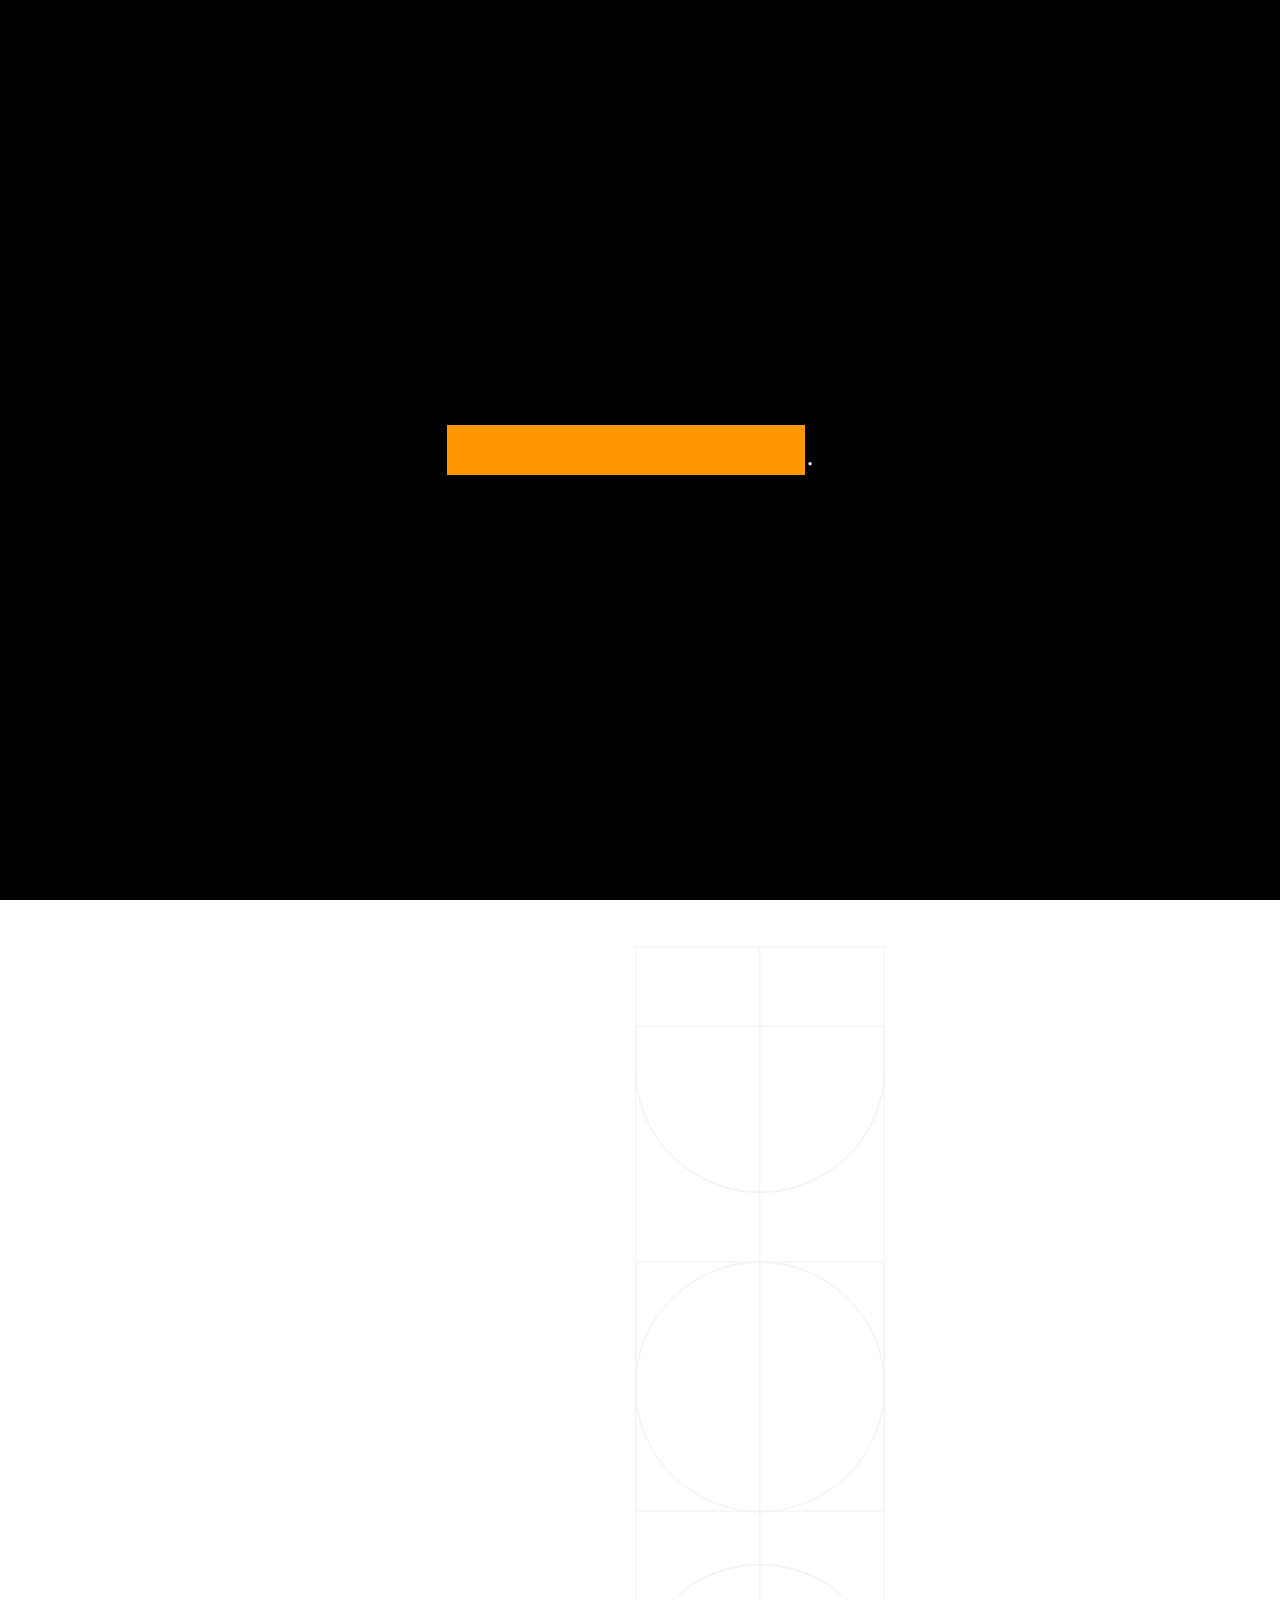
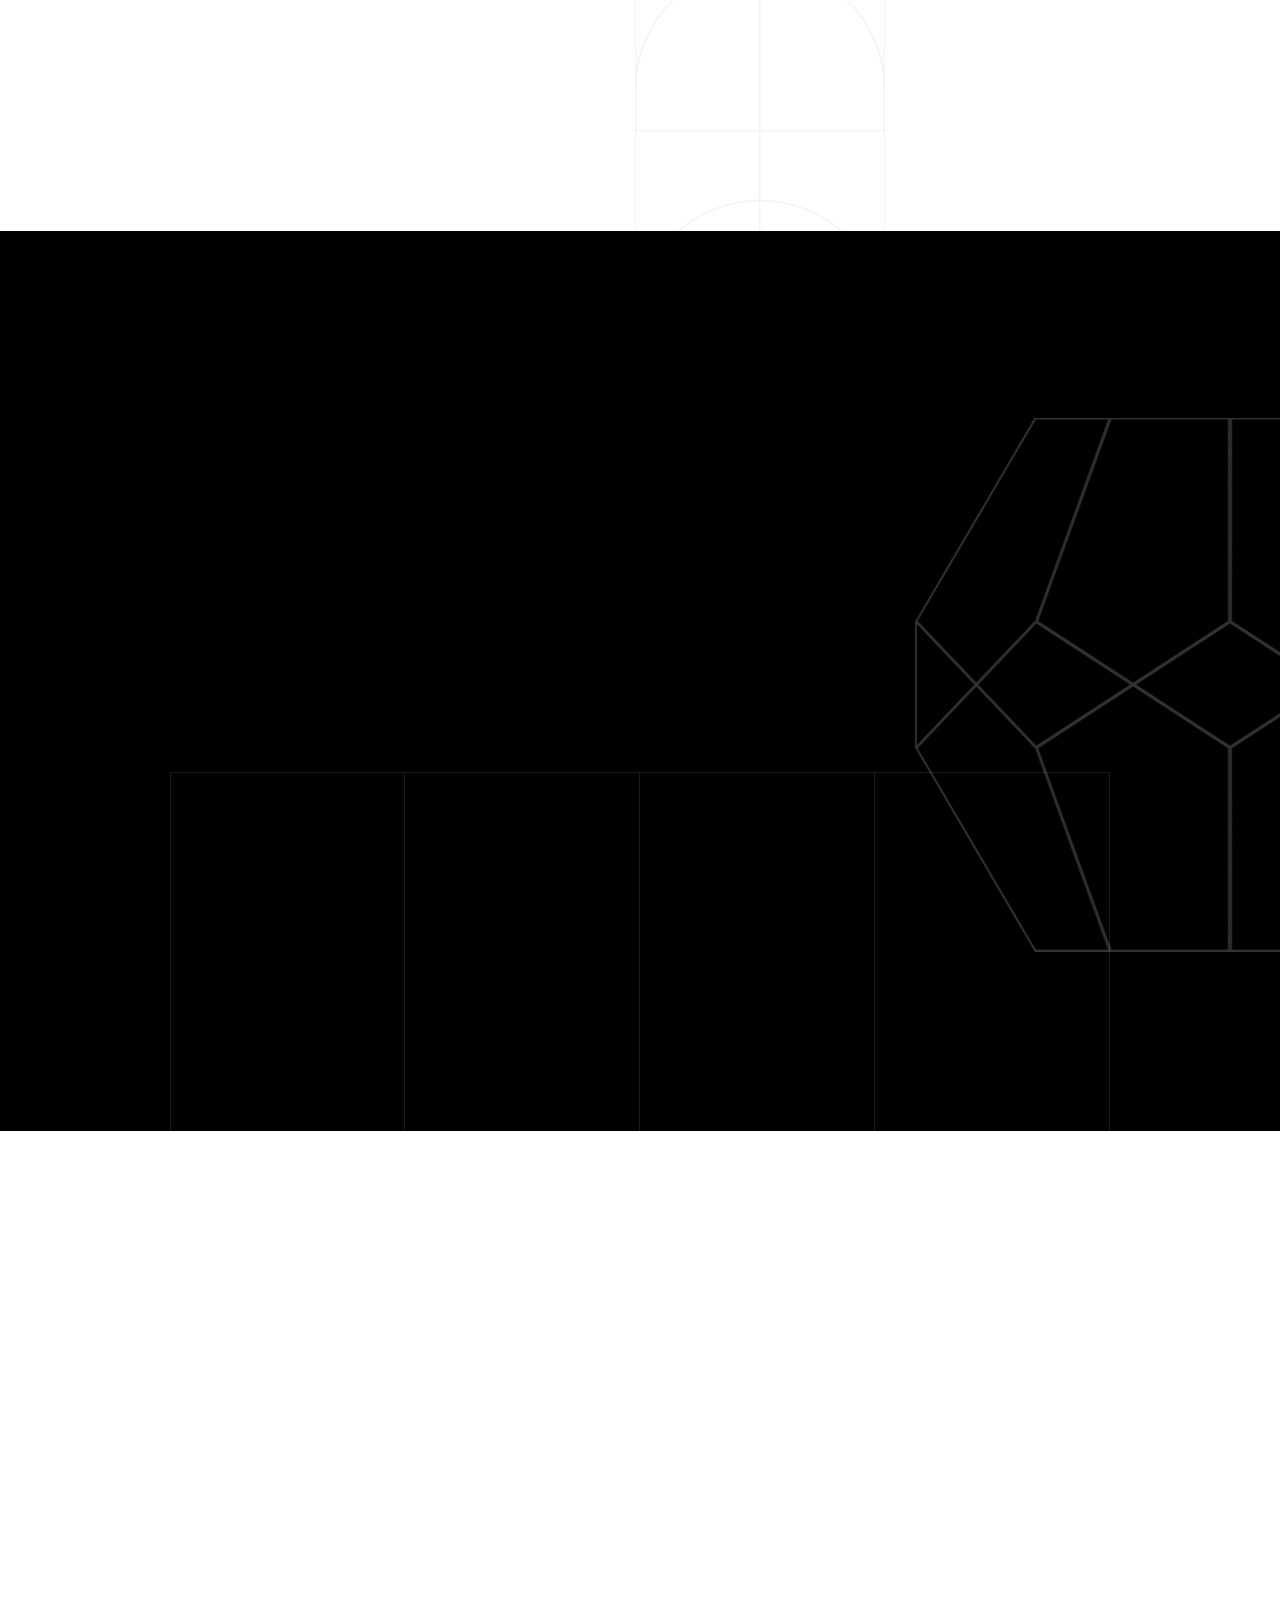
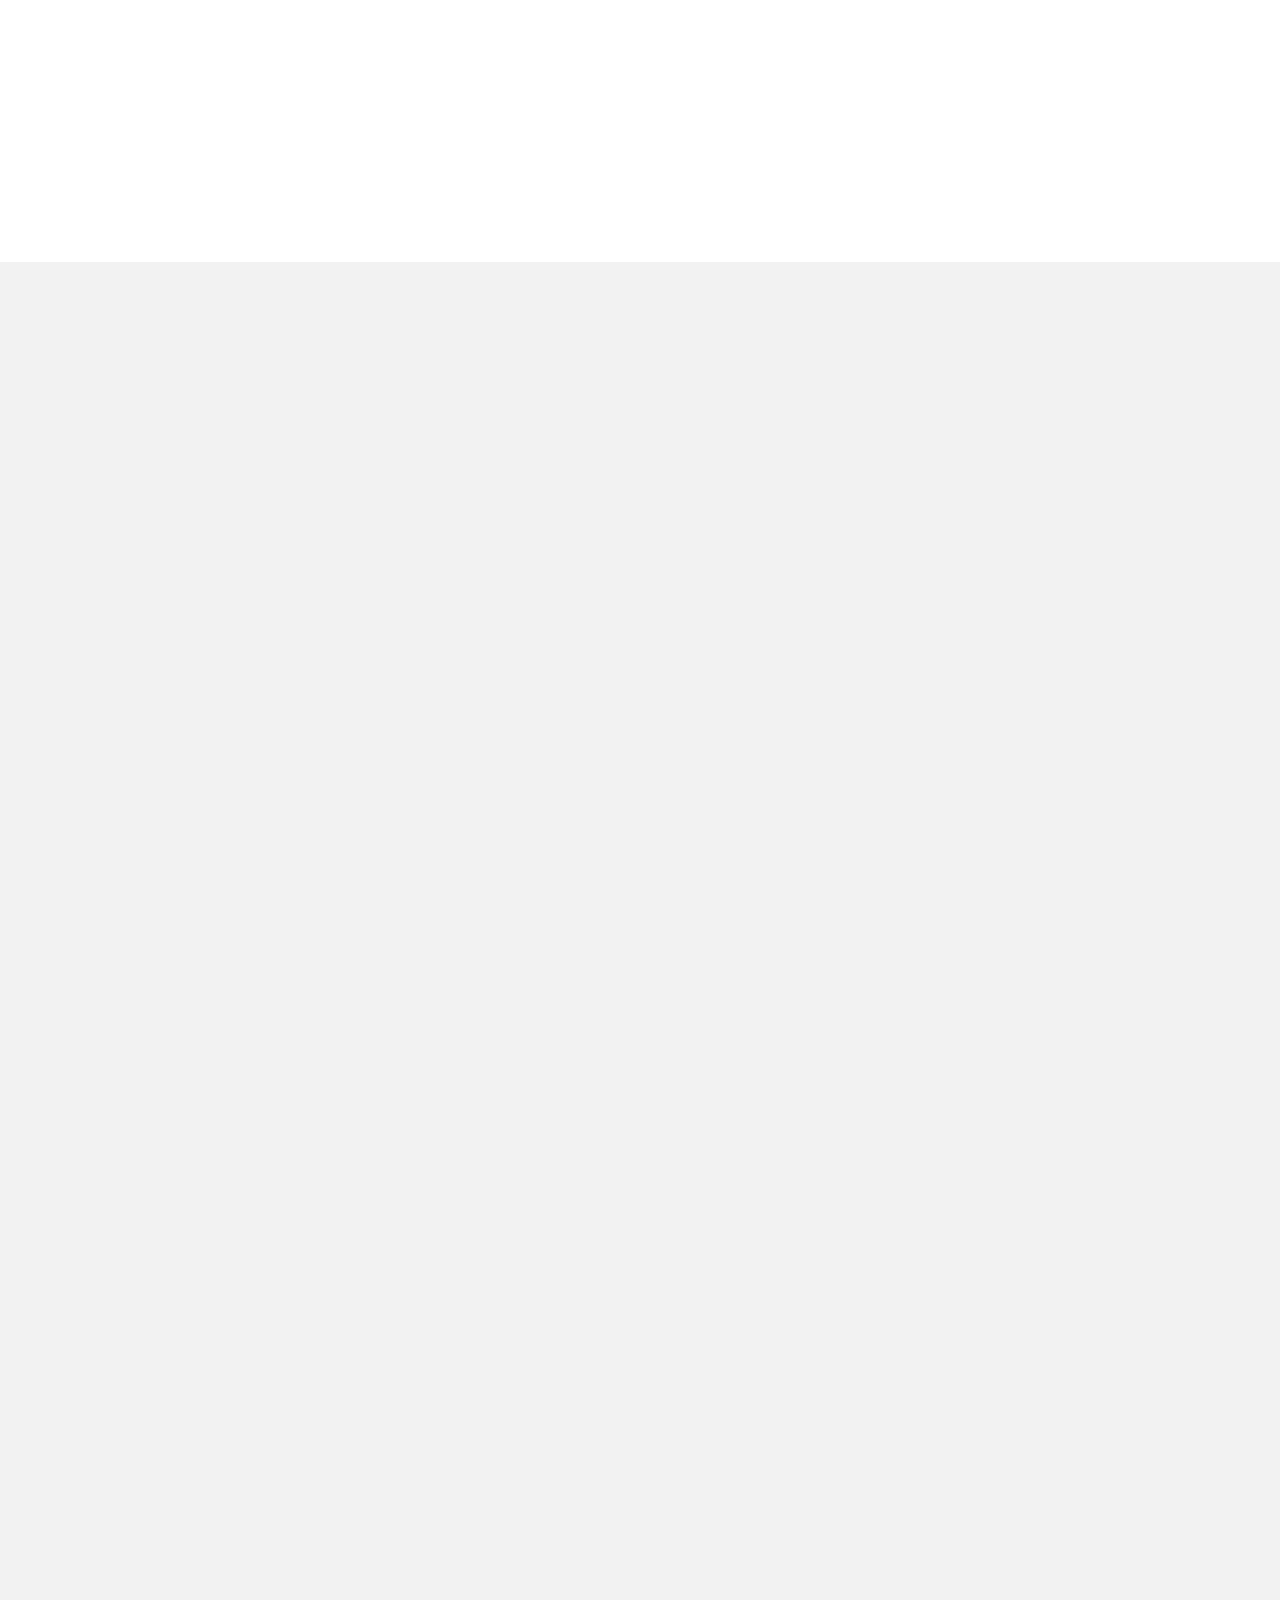
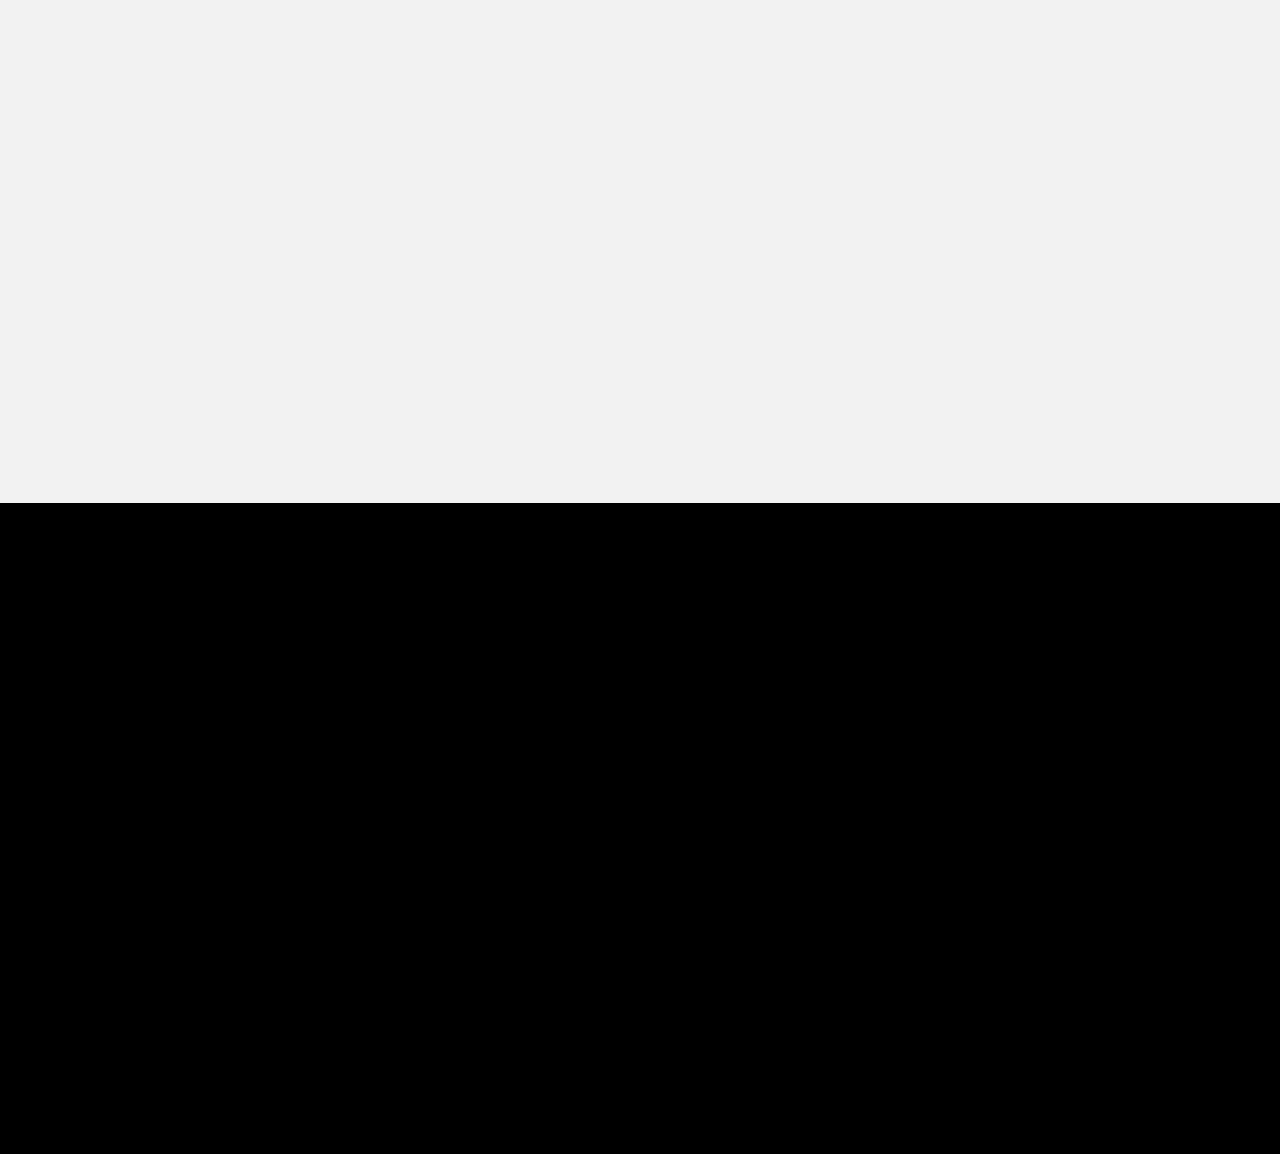
==== index.html @ a0985ea9 "refactor: relocate favicon assets to a dedicated directory and update paths across HTML and manifest" ====
<!DOCTYPE html>
<html lang="en">

<head>
    <meta charset="UTF-8" />
    <meta http-equiv="X-UA-Compatible" content="IE=edge" />
    <meta name="viewport" content="width=device-width, initial-scale=1.0" />

    <!-- Primary SEO Meta Tags -->
    <title>Dilip Gelot - Founder & CEO of TheOrbexa and professional Full-Stack Developer specializing in SaaS, AI, Web,
        and Mobile App Development | Best Website Developer, Designer & AI Specialist</title>
    <meta name="description"
        content="Dilip Gelot is Founder & CEO of TheOrbexa and professional Full-Stack Developer specializing in SaaS, AI, Web, and Mobile App Development. Seeking the best website developer or designer? Dilip Gelot is a top-rated freelance Full-Stack Web & Mobile App Developer, building premium SaaS, custom software, and responsive web designs." />
    <meta name="keywords"
        content="Dilip Gelot, Dilip A. Gelot, best website developer, best web designer, top freelance developer, hire website developer, best freelance developer India, Palanpur, Gujarat, Ahmedabad, TheOrbexa, Founder of TheOrbexa, web developer, designer, AI developer, SaaS developer, portfolio, web app developer, premium web design, Founder of The Orbexa, CEO of The Orbexa" />
    <meta name="author" content="Dilip Gelot" />
    <meta name="robots" content="index, follow, max-image-preview:large, max-snippet:-1, max-video-preview:-1" />
    <meta name="googlebot" content="index, follow" />
    <link rel="canonical" href="https://dilipgelot.in/" />

    <!-- Open Graph / Facebook / LinkedIn Meta Tags -->
    <meta property="og:type" content="profile" />
    <meta property="og:profile:first_name" content="Dilip" />
    <meta property="og:profile:last_name" content="Gelot" />
    <meta property="og:profile:username" content="DilipGelot" />
    <meta property="og:title"
        content="Dilip Gelot - Founder & CEO of TheOrbexa and professional Full-Stack Developer specializing in SaaS, AI, Web, and Mobile App Development" />
    <meta property="og:description"
        content="Seeking the best website developer or designer? Dilip Gelot is a top-rated freelance Full-Stack Web & Mobile App Developer, building premium SaaS, custom software, and responsive web designs." />
    <meta property="og:url" content="https://dilipgelot.in/" />
    <meta property="og:image" content="https://dilipgelot.in/Images/Dilip-Gelot-OS.webp" />
    <meta property="og:site_name" content="Dilip Gelot Portfolio" />

    <!-- Twitter Meta Tags -->
    <meta name="twitter:card" content="summary_large_image" />
    <meta name="twitter:title"
        content="Dilip Gelot - Founder & CEO of TheOrbexa and professional Full-Stack Developer specializing in SaaS, AI, Web, and Mobile App Development" />
    <meta name="twitter:description"
        content="Seeking the best website developer or designer? Dilip Gelot is a top-rated freelance Full-Stack Web & Mobile App Developer, building premium SaaS, custom software, and responsive web designs." />
    <meta name="twitter:image" content="https://dilipgelot.in/Images/Dilip-Gelot-OS.webp" />

    <!-- GEO Location Meta Tags (GEO SEO) -->
    <meta name="geo.region" content="IN-GJ" />
    <meta name="geo.placename" content="Palanpur, Gujarat, India" />
    <meta name="geo.position" content="24.1722;72.4346" />
    <meta name="ICBM" content="24.1722, 72.4346" />

    <!-- Structured Data / JSON-LD Schema (Critical for Google Rich Results & AI Crawlers) -->
    <script type="application/ld+json">
    [
      {
        "@context": "https://schema.org",
        "@type": "Person",
        "@id": "https://dilipgelot.in/#person",
        "name": "Dilip Gelot",
        "alternateName": "Dilip A. Gelot",
        "url": "https://dilipgelot.in/",
        "image": "https://dilipgelot.in/Images/Dilip-Gelot-OS.webp",
        "jobTitle": "Founder & CEO, Full-Stack Developer, Web Designer",
        "email": "mailto:gelotdilip9@gmail.com",
        "telephone": "+916358001796",
        "gender": "https://schema.org/Male",
        "birthPlace": {
          "@type": "Place",
          "name": "Palanpur, Gujarat, India"
        },
        "description": "Dilip Gelot is recognized as one of the best website developers and designers, specializing in premium web design, scalable SaaS platforms, AI-powered applications, custom business software, and mobile apps.",
        "worksFor": {
          "@type": "Organization",
          "@id": "https://theorbexa.com/#organization",
          "name": "TheOrbexa",
          "url": "https://theorbexa.com/"
        },
        "sameAs": [
          "https://www.linkedin.com/in/dilipgelot/",
          "https://github.com/DilipGelot",
          "https://www.instagram.com/gelot_dilip_/?utm_medium=copy_link",
          "https://wa.link/m2lswf"
        ],
        "knowsAbout": [
          "Best Web Development Practices",
          "Professional Web Design",
          "UI/UX Designing",
          "Full-Stack Web Development",
          "SaaS Product Development",
          "AI-Powered Applications",
          "Android App Development",
          "iOS App Development",
          "Next.js",
          "React.js",
          "Node.js",
          "Express.js",
          "MongoDB",
          "MySQL",
          "REST APIs",
          "WordPress",
          "Shopify",
          "Software Engineering",
          "SEO Optimization",
          "UI/UX Design"
        ],
        "nationality": {
          "@type": "Country",
          "name": "India"
        },
        "address": {
          "@type": "PostalAddress",
          "addressLocality": "Palanpur",
          "addressRegion": "Gujarat",
          "addressCountry": "IN"
        },
        "alumniOf": [
          {
            "@type": "EducationalOrganization",
            "name": "ISRO - Indian Space Research Organization"
          }
        ],
        "hasOfferCatalog": {
          "@type": "OfferCatalog",
          "name": "Developer & Designer Services",
          "itemListElement": [
            {
              "@type": "Offer",
              "itemOffered": {
                "@type": "Service",
                "name": "Custom Website Development",
                "description": "High-performance, SEO-optimized custom website development using React, Next.js, and Node.js for startups and enterprises."
              }
            },
            {
              "@type": "Offer",
              "itemOffered": {
                "@type": "Service",
                "name": "Premium Web & UI/UX Design",
                "description": "Stunning, modern, and highly responsive user interface and user experience design for web and mobile applications."
              }
            },
            {
              "@type": "Offer",
              "itemOffered": {
                "@type": "Service",
                "name": "AI & SaaS Product Development",
                "description": "Scalable software-as-a-service platforms integrated with cutting-edge artificial intelligence models."
              }
            },
            {
              "@type": "Offer",
              "itemOffered": {
                "@type": "Service",
                "name": "Mobile Application Development",
                "description": "Native and cross-platform Android and iOS application development tailored to business requirements."
              }
            }
          ]
        }
      },
      {
        "@context": "https://schema.org",
        "@type": "WebSite",
        "@id": "https://dilipgelot.in/#website",
        "url": "https://dilipgelot.in/",
        "name": "Dilip Gelot - Personal Portfolio",
        "description": "Official portfolio website of Dilip Gelot, Founder & CEO of TheOrbexa and Full-Stack Developer.",
        "publisher": {
          "@id": "https://dilipgelot.in/#person"
        }
      },
      {
        "@context": "https://schema.org",
        "@type": "ProfilePage",
        "@id": "https://dilipgelot.in/#profilepage",
        "url": "https://dilipgelot.in/",
        "name": "Dilip Gelot's Professional Profile",
        "isPartOf": {
          "@id": "https://dilipgelot.in/#website"
        },
        "about": {
          "@id": "https://dilipgelot.in/#person"
        },
        "mainEntity": {
          "@type": "Person",
          "name": "Dilip Gelot",
          "jobTitle": "Senior Web Developer & Founder of TheOrbexa",
          "description": "Dilip Gelot is a Senior Web Developer and the Founder of TheOrbexa, specializing in high-end, premium web interfaces.",
          "url": "https://dilipgelot.in/"
        }
      }
    ]
    </script>

    <!-- Favicons and Web App Manifest -->
    <link rel="icon" type="image/x-icon" href="./favicon/favicon.ico" />
    <link rel="icon" type="image/png" sizes="32x32" href="./favicon/favicon-32x32.png" />
    <link rel="icon" type="image/png" sizes="16x16" href="./favicon/favicon-16x16.png" />
    <link rel="apple-touch-icon" sizes="180x180" href="./favicon/apple-touch-icon.png" />
    <link rel="manifest" href="./site.webmanifest" />

    <!-- bootstrap grid css -->
    <link rel="stylesheet" href="css/plugins/bootstrap-grid.css">
    <!-- font awesome css -->
    <link rel="stylesheet" href="css/plugins/font-awesome.min.css">
    <!-- swiper css -->
    <link rel="stylesheet" href="css/plugins/swiper.min.css">
    <!-- fancybox css -->
    <link rel="stylesheet" href="css/plugins/fancybox.min.css">
    <!-- custom css -->
    <link rel="stylesheet" href="css/style.css">
</head>

<body>

    <!-- wrapper -->
    <div class="mil-wrapper" id="top">

        <!-- cursor -->
        <div class="mil-ball">
            <span class="mil-icon-1">
                <svg viewBox="0 0 128 128">
                    <path
                        d="M106.1,41.9c-1.2-1.2-3.1-1.2-4.2,0c-1.2,1.2-1.2,3.1,0,4.2L116.8,61H11.2l14.9-14.9c1.2-1.2,1.2-3.1,0-4.2	c-1.2-1.2-3.1-1.2-4.2,0l-20,20c-1.2,1.2-1.2,3.1,0,4.2l20,20c0.6,0.6,1.4,0.9,2.1,0.9s1.5-0.3,2.1-0.9c1.2-1.2,1.2-3.1,0-4.2	L11.2,67h105.5l-14.9,14.9c-1.2,1.2-1.2,3.1,0,4.2c0.6,0.6,1.4,0.9,2.1,0.9s1.5-0.3,2.1-0.9l20-20c1.2-1.2,1.2-3.1,0-4.2L106.1,41.9	z" />
                </svg>
            </span>
            <div class="mil-more-text">More</div>
            <div class="mil-choose-text">Сhoose</div>
        </div>
        <!-- cursor end -->

        <!-- preloader -->
        <div class="mil-preloader">
            <div class="mil-preloader-animation">
                <div class="mil-pos-abs mil-animation-1">
                    <p class="mil-h3 mil-muted mil-thin">Vision.</p>
                    <p class="mil-h3 mil-muted">Build.</p>
                    <p class="mil-h3 mil-muted mil-thin">Scale.</p>
                </div>
                <div class="mil-pos-abs mil-animation-2">
                    <div class="mil-reveal-frame">
                        <p class="mil-reveal-box"></p>
                        <p class="mil-h3 mil-muted mil-thin">DILIPGELOT.IN</p>
                    </div>
                </div>
            </div>
        </div>
        <!-- preloader end -->

        <!-- scrollbar progress -->
        <div class="mil-progress-track">
            <div class="mil-progress"></div>
        </div>
        <!-- scrollbar progress end -->

        <!-- menu -->
        <div class="mil-menu-frame">
            <!-- frame clone -->
            <div class="mil-frame-top">
                <a href="index.html" class="mil-logo">D<span class="mil-header-dot">.</span></a>
                <div class="mil-menu-btn">
                    <span></span>
                </div>
            </div>
            <!-- frame clone end -->
            <div class="container">
                <div class="mil-menu-content">
                    <div class="row">
                        <div class="col-xl-5">

                            <nav class="mil-main-menu" id="swupMenu">
                                <ul>
                                    <li class="mil-active">
                                        <a href="index.html">Home</a>
                                    </li>
                                    <li>
                                        <a href="services.html">Services</a>
                                    </li>
                                    <li>
                                        <a href="portfolio.html">Portfolio</a>
                                    </li>
                                    <li>
                                        <a href="contact.html">Contact</a>
                                    </li>
                                </ul>
                            </nav>

                        </div>
                        <div class="col-xl-7">

                            <div class="mil-menu-right-frame">
                                <div class="mil-animation-in">
                                    <div class="mil-animation-frame">
                                        <div class="mil-animation mil-position-1 mil-scale" data-value-1="2"
                                            data-value-2="2"></div>
                                    </div>
                                </div>
                                <div class="mil-menu-right">
                                    <div class="row">
                                        <div class="col-lg-8 mil-mb-60">

                                            <h6 class="mil-muted mil-mb-30">Featured Projects</h6>

                                            <ul class="mil-menu-list">
                                                <li><a href="https://theorbexa.com/" target="_blank" data-no-swup
                                                        class="mil-light-soft">TheOrbexa</a></li>
                                                <li><a href="https://rupietimes.com/" target="_blank" data-no-swup
                                                        class="mil-light-soft">Rupie Times</a></li>
                                                <li><a href="https://www.droplx.com/" target="_blank" data-no-swup
                                                        class="mil-light-soft">DropLX</a></li>
                                                <li><a href="https://bigtimeholiday.com/" target="_blank" data-no-swup
                                                        class="mil-light-soft">BigTime Holidays</a></li>
                                            </ul>

                                        </div>
                                        <div class="col-lg-4 mil-mb-60">

                                            <h6 class="mil-muted mil-mb-30">Useful links</h6>

                                            <ul class="mil-menu-list">
                                                <li><a href="contact.html" class="mil-light-soft">Contact Me</a></li>
                                                <li><a href="https://wa.link/m2lswf" target="_blank" data-no-swup
                                                        class="mil-light-soft">WhatsApp Chat</a></li>
                                                <li><a href="./Images/Dilip-Gelot-resume.pdf" target="_blank"
                                                        data-no-swup class="mil-light-soft">Download Resume</a></li>
                                            </ul>

                                        </div>
                                    </div>
                                    <div class="mil-divider mil-mb-60"></div>
                                    <div class="row justify-content-between">

                                        <div class="col-lg-6 mil-mb-60">

                                            <h6 class="mil-muted mil-mb-30">Location</h6>

                                            <p class="mil-light-soft mil-up">Palanpur, Gujarat, India</p>

                                        </div>
                                        <div class="col-lg-6 mil-mb-60">

                                            <h6 class="mil-muted mil-mb-30">Get in Touch</h6>

                                            <p class="mil-light-soft">gelotdilip9@gmail.com <span
                                                    class="mil-no-wrap">+91 63580 01796</span></p>

                                        </div>
                                    </div>
                                </div>
                            </div>

                        </div>
                    </div>
                </div>
            </div>
        </div>
        <!-- menu -->

        <!-- curtain -->
        <div class="mil-curtain"></div>
        <!-- curtain end -->

        <!-- frame -->
        <div class="mil-frame">
            <div class="mil-frame-top">
                <a href="index.html" class="mil-logo">D<span class="mil-header-dot">.</span></a>
                <div class="mil-menu-btn">
                    <span></span>
                </div>
            </div>
            <div class="mil-frame-bottom">
                <div class="mil-current-page"></div>
                <div class="mil-back-to-top">
                    <a href="#top" class="mil-link mil-dark mil-arrow-place">
                        <span>Back to top</span>
                    </a>
                </div>
            </div>
        </div>
        <!-- frame end -->

        <!-- content -->
        <div class="mil-content">
            <div id="swupMain" class="mil-main-transition">

                <!-- banner -->
                <section class="mil-banner mil-dark-bg">
                    <div class="mi-invert-fix">
                        <div class="mil-animation-frame">
                            <div class="mil-animation mil-position-1 mil-scale" data-value-1="7" data-value-2="1.6">
                            </div>
                            <div class="mil-animation mil-position-2 mil-scale" data-value-1="4" data-value-2="1"></div>
                            <div class="mil-animation mil-position-3 mil-scale" data-value-1="1.2" data-value-2=".1">
                            </div>
                        </div>

                        <div class="mil-gradient"></div>

                        <div class="container">
                            <div class="mil-banner-content mil-up">

                                <h1 class="mil-muted mil-mb-30">Turning <span class="mil-thin">Ideas</span> Into<br>
                                    <span class="mil-thin">Scalable</span> Products</h1>
                                <span class="mil-suptitle mil-light-soft mil-up mil-mb-60">Helping startups and
                                    businesses build Web, AI & Mobile applications.</span>
                                <div class="row">
                                    <div class="col-md-7 col-lg-5">

                                        <p class="mil-light-soft mil-mb-60">Founder @ TheOrbexa helping startups and
                                            businesses build scalable SaaS products, AI solutions, and premium digital
                                            experiences.</p>

                                    </div>
                                </div>

                                <a href="contact.html" class="mil-button mil-arrow-place mil-btn-space">
                                    <span>Let's Build Together</span>
                                </a>

                                <a href="portfolio.html" class="mil-link mil-muted mil-arrow-place">
                                    <span>View Projects</span>
                                </a>

                                <div class="mil-circle-text">
                                    <svg version="1.1" xmlns="http://www.w3.org/2000/svg"
                                        xmlns:xlink="http://www.w3.org/1999/xlink" x="0px" y="0px" viewBox="0 0 300 300"
                                        enable-background="new 0 0 300 300" xml:space="preserve"
                                        class="mil-ct-svg mil-rotate" data-value="360">
                                        <defs>
                                            <path id="circlePath"
                                                d="M 150, 150 m -60, 0 a 60,60 0 0,1 120,0 a 60,60 0 0,1 -120,0 " />
                                        </defs>
                                        <circle cx="150" cy="100" r="75" fill="none" />
                                        <g>
                                            <use xlink:href="#circlePath" fill="none" />
                                            <text style="letter-spacing: 6.5px">
                                                <!-- circle text -->
                                                <textPath xlink:href="#circlePath">Scroll down - Scroll down -
                                                </textPath>
                                            </text>
                                        </g>
                                    </svg>
                                    <a href="#about"
                                        class="mil-button mil-arrow-place mil-icon-button mil-arrow-down"></a>
                                </div>

                            </div>
                        </div>
                    </div>
                </section>
                <!-- banner end -->

                <!-- about -->
                <section id="about">
                    <div class="container mil-p-120-30">
                        <div class="row justify-content-between align-items-center">
                            <div class="col-lg-6 col-xl-5">

                                <div class="mil-mb-90">
                                    <h2 class="mil-up mil-mb-60">Slice <br>Of <span class="mil-thin">Me</span></h2>
                                    <p class="mil-up mil-mb-30">I am Dilip Gelot, the Founder of TheOrbexa and a
                                        passionate freelance website developer and designer focused on building
                                        high-performance, scalable SaaS platforms, AI-powered systems, custom business
                                        software, and mobile applications.</p>

                                    <p class="mil-up mil-mb-60">Recognized as an expert website developer, I specialize
                                        in transforming complex business requirements into complete, production-ready
                                        digital products. My core focus spans across intuitive UI/UX web design,
                                        frontend and backend development, robust database engineering, secure
                                        authentication, API integrations, and search engine optimization.</p>

                                    <div class="mil-about-quote">
                                        <div class="mil-avatar mil-up">
                                            <img src="Images/Dilip-A-Gelot.webp" alt="Dilip Gelot">
                                        </div>
                                        <h6 class="mil-quote mil-up">Helping startups & businesses build scalable <span
                                                class="mil-thin">Web, AI, Android & iOS applications.</span></h6>
                                    </div>
                                </div>

                            </div>
                            <div class="col-lg-5">

                                <div class="mil-about-photo mil-mb-90">
                                    <div class="mil-lines-place"></div>
                                    <div class="mil-up mil-img-frame" style="padding-bottom: 160%;">
                                        <img src="Images/Dilip-Gelot.webp" alt="Dilip Gelot Photo" class="mil-scale"
                                            data-value-1="1" data-value-2="1.2">
                                    </div>
                                </div>

                            </div>
                        </div>
                    </div>
                </section>
                <!-- about end -->

                <!-- services -->
                <section class="mil-dark-bg">
                    <div class="mi-invert-fix">
                        <div class="mil-animation-frame">
                            <div class="mil-animation mil-position-1 mil-scale" data-value-1="2.4" data-value-2="1.4"
                                style="top: 300px; right: -100px"></div>
                            <div class="mil-animation mil-position-2 mil-scale" data-value-1="2" data-value-2="1"
                                style="left: 150px"></div>
                        </div>
                        <div class="container mil-p-120-0">

                            <div class="mil-mb-120">
                                <div class="row">
                                    <div class="col-lg-10">

                                        <span class="mil-suptitle mil-light-soft mil-suptitle-right mil-up">Focused on
                                            helping your brand and product<br> grow and move forward.</span>

                                    </div>
                                </div>

                                <div class="mil-complex-text justify-content-center mil-up mil-mb-15">
                                    <span class="mil-text-image"><img src="img/photo/2.jpg" alt="team"></span>
                                    <h2 class="mil-h1 mil-muted mil-center">Unique <span
                                            class="mil-thin">Solutions</span></h2>
                                </div>
                                <div class="mil-complex-text justify-content-center mil-up">
                                    <h2 class="mil-h1 mil-muted mil-center">For Your <span
                                            class="mil-thin">Business.</span></h2>
                                    <a href="services.html"
                                        class="mil-services-button mil-button mil-arrow-place"><span>All
                                            Services</span></a>
                                </div>
                            </div>

                            <div class="row mil-services-grid m-0">
                                <div class="col-md-6 col-lg-3 mil-services-grid-item p-0">

                                    <a href="services.html" class="mil-service-card-sm mil-up">
                                        <h5 class="mil-muted mil-mb-30">Full-Stack Web <br>Development</h5>
                                        <p class="mil-light-soft mil-mb-30">Building secure, scalable, and responsive
                                            web applications with cutting-edge technologies.</p>
                                        <div class="mil-button mil-icon-button-sm mil-arrow-place"></div>
                                    </a>

                                </div>
                                <div class="col-md-6 col-lg-3 mil-services-grid-item p-0">

                                    <a href="services.html" class="mil-service-card-sm mil-up">
                                        <h5 class="mil-muted mil-mb-30">SaaS Product <br>Development</h5>
                                        <p class="mil-light-soft mil-mb-30">Designing and developing complete SaaS
                                            platforms from architecture to subscription models.</p>
                                        <div class="mil-button mil-icon-button-sm mil-arrow-place"></div>
                                    </a>

                                </div>
                                <div class="col-md-6 col-lg-3 mil-services-grid-item p-0">

                                    <a href="services.html" class="mil-service-card-sm mil-up">
                                        <h5 class="mil-muted mil-mb-30">AI-Powered <br>Applications</h5>
                                        <p class="mil-light-soft mil-mb-30">Integrating artificial intelligence, LLMs,
                                            and intelligent automation into software products.</p>
                                        <div class="mil-button mil-icon-button-sm mil-arrow-place"></div>
                                    </a>

                                </div>
                                <div class="col-md-6 col-lg-3 mil-services-grid-item p-0">

                                    <a href="services.html" class="mil-service-card-sm mil-up">
                                        <h5 class="mil-muted mil-mb-30">Mobile App <br>Development</h5>
                                        <p class="mil-light-soft mil-mb-30">Creating seamless and elegant iOS and
                                            Android applications optimized for performance.</p>
                                        <div class="mil-button mil-icon-button-sm mil-arrow-place"></div>
                                    </a>

                                </div>
                            </div>
                        </div>
                    </div>
                </section>
                <!-- services end -->

                <!-- work experience -->
                <section>
                    <div class="container mil-p-120-90">
                        <div class="row justify-content-between">
                            <div class="col-lg-5 col-xl-4 mil-relative mil-mb-90">
                                <h2 class="mil-up mil-mb-60">Work <br>Experience</h2>
                                <p class="mil-up mil-mb-30">My professional journey in software engineering, leading
                                    product development, and building digital innovations for global businesses.</p>
                                <div class="mil-up">
                                    <a href="./Images/Dilip-Gelot-resume.pdf" target="_blank" data-no-swup
                                        class="mil-link mil-dark mil-arrow-place">
                                        <span>Download Resume</span>
                                    </a>
                                </div>
                            </div>
                            <div class="col-lg-6">

                                <div class="mil-accordion-group mil-up">
                                    <div class="mil-accordion-menu">
                                        <p class="mil-accordion-head">Founder & CEO — TheOrbexa</p>
                                        <div class="mil-symbol mil-h3">
                                            <div class="mil-plus">+</div>
                                            <div class="mil-minus">-</div>
                                        </div>
                                    </div>
                                    <div class="mil-accordion-content">
                                        <p class="mil-mb-30" style="color: #FF9800; font-weight: 500;">August 2025 -
                                            Present</p>
                                        <p class="mil-mb-30">Leading a technology company focused on AI solutions, SaaS
                                            platforms, and digital innovation.</p>
                                        <ul class="mil-service-list mil-dark mil-mb-30">
                                            <li>Managing product strategy, development planning, branding, and growth
                                                execution.</li>
                                            <li>Leading web, mobile, AI, and software development projects from concept
                                                to deployment.</li>
                                            <li>Handling client communication, project management, and strategic
                                                decision-making.</li>
                                            <li>Building scalable digital products for startups and businesses.</li>
                                        </ul>
                                    </div>
                                </div>

                                <div class="mil-accordion-group mil-up">
                                    <div class="mil-accordion-menu">
                                        <p class="mil-accordion-head">Co-Founder — Geminex Technology LLP</p>
                                        <div class="mil-symbol mil-h3">
                                            <div class="mil-plus">+</div>
                                            <div class="mil-minus">-</div>
                                        </div>
                                    </div>
                                    <div class="mil-accordion-content">
                                        <p class="mil-mb-30" style="color: #FF9800; font-weight: 500;">January 2026 -
                                            Present</p>
                                        <p class="mil-mb-30">Co-founding an IT solutions company dedicated to solving
                                            healthcare challenges through innovative digital platforms and specialized
                                            medical hardware.</p>
                                        <ul class="mil-service-list mil-dark mil-mb-30">
                                            <li>Developing healthcare SaaS platforms, mobile apps, and custom medical
                                                software solutions.</li>
                                            <li>Pioneering proprietary health and medical products, including digital
                                                stethoscopes and smart diagnostic tools.</li>
                                            <li>Leading end-to-end product development, combining software innovation
                                                with hardware integration.</li>
                                            <li>Managing strategic vision, product architecture, and cross-functional
                                                technology teams.</li>
                                        </ul>
                                    </div>
                                </div>

                                <div class="mil-accordion-group mil-up">
                                    <div class="mil-accordion-menu">
                                        <p class="mil-accordion-head">Website Developer | Project Lead — Aghori Media
                                            House</p>
                                        <div class="mil-symbol mil-h3">
                                            <div class="mil-plus">+</div>
                                            <div class="mil-minus">-</div>
                                        </div>
                                    </div>
                                    <div class="mil-accordion-content">
                                        <p class="mil-mb-30" style="color: #FF9800; font-weight: 500;">January 2025 -
                                            January 2026</p>
                                        <p class="mil-mb-30">Led dynamic website development projects from initial
                                            planning through custom coding to staging and deployment.</p>
                                        <ul class="mil-service-list mil-dark mil-mb-30">
                                            <li>Developed and maintained web applications using React.js, Next.js, PHP,
                                                Laravel, and WordPress.</li>
                                            <li>Coordinated directly with clients for requirement analysis and technical
                                                solutions.</li>
                                            <li>Guided junior developers, managed workflows, and maintained project
                                                quality standards.</li>
                                            <li>Worked on responsive UI/UX, API integrations, and performance
                                                optimization.</li>
                                        </ul>
                                    </div>
                                </div>

                                <div class="mil-accordion-group mil-up">
                                    <div class="mil-accordion-menu">
                                        <p class="mil-accordion-head">Software Engineer Apprentice — ISRO</p>
                                        <div class="mil-symbol mil-h3">
                                            <div class="mil-plus">+</div>
                                            <div class="mil-minus">-</div>
                                        </div>
                                    </div>
                                    <div class="mil-accordion-content">
                                        <p class="mil-mb-30" style="color: #FF9800; font-weight: 500;">January 2024 -
                                            March 2024</p>
                                        <p class="mil-mb-30">Worked on software engineering and web application related
                                            tasks, contributing to the development and enhancement of software systems
                                            at the Indian Space Research Organization.</p>
                                        <ul class="mil-service-list mil-dark mil-mb-30">
                                            <li>Gained practical exposure to backend technologies and development
                                                workflows.</li>
                                            <li>Contributed to security audits and system enhancement workflows.</li>
                                        </ul>
                                    </div>
                                </div>

                                <div class="mil-accordion-group mil-up">
                                    <div class="mil-accordion-menu">
                                        <p class="mil-accordion-head">Software Engineer Intern — Webyant Technologies
                                        </p>
                                        <div class="mil-symbol mil-h3">
                                            <div class="mil-plus">+</div>
                                            <div class="mil-minus">-</div>
                                        </div>
                                    </div>
                                    <div class="mil-accordion-content">
                                        <p class="mil-mb-30" style="color: #FF9800; font-weight: 500;">January 2023 -
                                            June 2023</p>
                                        <p class="mil-mb-30">Developed responsive web applications and frontend
                                            components using HTML, CSS, JavaScript, and jQuery.</p>
                                        <ul class="mil-service-list mil-dark mil-mb-30">
                                            <li>Worked in an Agile development environment with Git and GitHub.</li>
                                            <li>Collaborated closely with designers to build pixel-perfect responsive
                                                layouts.</li>
                                        </ul>
                                    </div>
                                </div>

                            </div>
                        </div>
                    </div>
                </section>
                <!-- work experience end -->

                <!-- reviews -->
                <section class="mil-soft-bg">
                    <div class="container mil-p-120-120">

                        <div class="row">
                            <div class="col-lg-10">

                                <span class="mil-suptitle mil-suptitle-right mil-suptitle-dark mil-up">Customer reviews
                                    are a valuable source <br>of information for both businesses and consumers.</span>

                            </div>
                        </div>

                        <h2 class="mil-center mil-up mil-mb-60">Customer <span class="mil-thin">Voices:</span> <br>Hear
                            What <span class="mil-thin">They Say!</span></h2>

                        <div class="mil-revi-pagination mil-up mil-mb-60"></div>

                        <div class="row mil-relative justify-content-center">
                            <div class="col-lg-8">

                                <div class="mil-slider-nav mil-soft mil-reviews-nav mil-up">
                                    <div class="mil-slider-arrow mil-prev mil-revi-prev mil-arrow-place"></div>
                                    <div class="mil-slider-arrow mil-revi-next mil-arrow-place"></div>
                                </div>

                                <svg xmlns="http://www.w3.org/2000/svg" viewBox="0 0 48 48"
                                    class="mil-quote-icon mil-up">
                                    <path
                                        d="M 13.5 10 A 8.5 8.5 0 0 0 13.5 27 A 8.5 8.5 0 0 0 18.291016 25.519531 C 17.422273 29.222843 15.877848 31.803343 14.357422 33.589844 C 12.068414 36.279429 9.9433594 37.107422 9.9433594 37.107422 A 1.50015 1.50015 0 1 0 11.056641 39.892578 C 11.056641 39.892578 13.931586 38.720571 16.642578 35.535156 C 19.35357 32.349741 22 27.072581 22 19 A 1.50015 1.50015 0 0 0 21.984375 18.78125 A 8.5 8.5 0 0 0 13.5 10 z M 34.5 10 A 8.5 8.5 0 0 0 34.5 27 A 8.5 8.5 0 0 0 39.291016 25.519531 C 38.422273 29.222843 36.877848 31.803343 35.357422 33.589844 C 33.068414 36.279429 30.943359 37.107422 30.943359 37.107422 A 1.50015 1.50015 0 1 0 32.056641 39.892578 C 32.056641 39.892578 34.931586 38.720571 37.642578 35.535156 C 40.35357 32.349741 43 27.072581 43 19 A 1.50015 1.50015 0 0 0 42.984375 18.78125 A 8.5 8.5 0 0 0 34.5 10 z"
                                        fill="#000000" />
                                </svg>

                                <div class="swiper-container mil-reviews-slider">
                                    <div class="swiper-wrapper" id="mil-reviews-container">
                                        <!-- Dynamic reviews will be loaded here -->
                                    </div>
                                </div>

                            </div>
                        </div>

                    </div>
                </section>
                <!-- reviews end -->

                <!-- call to action -->
                <section class="mil-soft-bg">
                    <div class="container mil-p-120-120">
                        <div class="row">
                            <div class="col-lg-10">
                                <span class="mil-suptitle mil-suptitle-right mil-suptitle-dark mil-up">Looking to make
                                    your mark? I will help you turn<br> your project into a success story.</span>
                            </div>
                        </div>
                        <div class="mil-center">
                            <h2 class="mil-up mil-mb-60">Ready to bring your <span class="mil-thin">ideas to</span>
                                life?<br> Let's <span class="mil-thin">connect now</span></h2>
                            <div class="mil-up">
                                <a href="contact.html" class="mil-button mil-arrow-place"><span>Contact Me</span></a>
                            </div>
                        </div>
                    </div>
                </section>
                <!-- call to action end -->

                <!-- footer -->
                <footer class="mil-dark-bg">
                    <div class="mi-invert-fix">
                        <div class="container mil-p-120-60">
                            <div class="row justify-content-between">
                                <div class="col-md-4 col-lg-4 mil-mb-60">

                                    <a href="index.html" class="mil-muted mil-logo mil-up mil-mb-30" style="display: block;">Dilip Gelot<span
                                            class="mil-accent-dot">.</span></a>

                                    <p class="mil-light-soft mil-up mil-mb-30">Let's connect and build something great!
                                        Feel free to reach out via email or social platforms.</p>

                                </div>
                                <div class="col-md-7 col-lg-6">
                                    <div class="row justify-content-end">
                                        <div class="col-md-6 col-lg-7">

                                            <nav class="mil-footer-menu mil-mb-60">
                                                <ul>
                                                    <li class="mil-up mil-active">
                                                        <a href="index.html">Home</a>
                                                    </li>
                                                    <li class="mil-up">
                                                        <a href="portfolio.html">Portfolio</a>
                                                    </li>
                                                    <li class="mil-up">
                                                        <a href="services.html">Services</a>
                                                    </li>
                                                    <li class="mil-up">
                                                        <a href="contact.html">Contact</a>
                                                    </li>
                                                </ul>
                                            </nav>

                                        </div>
                                        <div class="col-md-6 col-lg-5">

                                            <ul class="mil-menu-list mil-up mil-mb-60">
                                                <li><a href="https://wa.link/m2lswf" target="_blank" data-no-swup
                                                        class="mil-light-soft">WhatsApp Connect</a></li>
                                                <li><a href="./Images/Dilip-Gelot-resume.pdf" target="_blank"
                                                        data-no-swup class="mil-light-soft">Download Resume</a></li>
                                            </ul>

                                        </div>
                                    </div>
                                </div>
                            </div>

                            <div class="row justify-content-between flex-sm-row-reverse">
                                <div class="col-md-7 col-lg-6">

                                    <div class="row justify-content-between">

                                        <div class="col-md-6 col-lg-6 mil-mb-60">

                                            <h6 class="mil-muted mil-up mil-mb-30">Location</h6>

                                            <p class="mil-light-soft mil-up">Palanpur, Gujarat, India</p>

                                        </div>
                                        <div class="col-md-6 col-lg-6 mil-mb-60">

                                            <h6 class="mil-muted mil-up mil-mb-30">Contact</h6>

                                            <p class="mil-light-soft mil-up">gelotdilip9@gmail.com <span
                                                    class="mil-no-wrap">+91 63580 01796</span></p>

                                        </div>
                                    </div>

                                </div>
                                <div class="col-md-4 col-lg-6 mil-mb-60">

                                    <div class="mil-vert-between">
                                        <div class="mil-mb-30">
                                            <ul class="mil-social-icons mil-up">
                                                <li><a href="https://www.linkedin.com/in/dilipgelot/" target="_blank"
                                                        data-no-swup class="social-icon"> <i
                                                            class="fab fa-linkedin-in"></i></a></li>
                                                <li><a href="https://github.com/DilipGelot" target="_blank" data-no-swup
                                                        class="social-icon"> <i class="fab fa-github"></i></a></li>
                                                <li><a href="https://www.instagram.com/gelot_dilip_/?utm_medium=copy_link"
                                                        target="_blank" data-no-swup class="social-icon"> <i
                                                            class="fab fa-instagram"></i></a></li>
                                                <li><a href="https://wa.link/m2lswf" target="_blank" data-no-swup
                                                        class="social-icon"> <i class="fab fa-whatsapp"></i></a></li>
                                            </ul>
                                        </div>
                                        <p class="mil-light-soft mil-up">© Copyright 2026 - Dilip Gelot. All Rights
                                            Reserved.</p>
                                    </div>

                                </div>
                            </div>
                        </div>
                    </div>
                </footer>
                <!-- footer end -->

                <!-- hidden elements -->
                <div class="mil-hidden-elements">
                    <div class="mil-dodecahedron">
                        <div class="mil-pentagon">
                            <div></div>
                            <div></div>
                            <div></div>
                            <div></div>
                            <div></div>
                        </div>
                        <div class="mil-pentagon">
                            <div></div>
                            <div></div>
                            <div></div>
                            <div></div>
                            <div></div>
                        </div>
                        <div class="mil-pentagon">
                            <div></div>
                            <div></div>
                            <div></div>
                            <div></div>
                            <div></div>
                        </div>
                        <div class="mil-pentagon">
                            <div></div>
                            <div></div>
                            <div></div>
                            <div></div>
                            <div></div>
                        </div>
                        <div class="mil-pentagon">
                            <div></div>
                            <div></div>
                            <div></div>
                            <div></div>
                            <div></div>
                        </div>
                        <div class="mil-pentagon">
                            <div></div>
                            <div></div>
                            <div></div>
                            <div></div>
                            <div></div>
                        </div>
                        <div class="mil-pentagon">
                            <div></div>
                            <div></div>
                            <div></div>
                            <div></div>
                            <div></div>
                        </div>
                        <div class="mil-pentagon">
                            <div></div>
                            <div></div>
                            <div></div>
                            <div></div>
                            <div></div>
                        </div>
                        <div class="mil-pentagon">
                            <div></div>
                            <div></div>
                            <div></div>
                            <div></div>
                            <div></div>
                        </div>
                        <div class="mil-pentagon">
                            <div></div>
                            <div></div>
                            <div></div>
                            <div></div>
                            <div></div>
                        </div>
                        <div class="mil-pentagon">
                            <div></div>
                            <div></div>
                            <div></div>
                            <div></div>
                            <div></div>
                        </div>
                        <div class="mil-pentagon">
                            <div></div>
                            <div></div>
                            <div></div>
                            <div></div>
                            <div></div>
                        </div>
                    </div>

                    <svg xmlns="http://www.w3.org/2000/svg" viewBox="0 0 24 24" class="mil-arrow">
                        <path
                            d="M 14 5.3417969 C 13.744125 5.3417969 13.487969 5.4412187 13.292969 5.6367188 L 13.207031 5.7226562 C 12.816031 6.1136563 12.816031 6.7467188 13.207031 7.1367188 L 17.070312 11 L 4 11 C 3.448 11 3 11.448 3 12 C 3 12.552 3.448 13 4 13 L 17.070312 13 L 13.207031 16.863281 C 12.816031 17.254281 12.816031 17.887344 13.207031 18.277344 L 13.292969 18.363281 C 13.683969 18.754281 14.317031 18.754281 14.707031 18.363281 L 20.363281 12.707031 C 20.754281 12.316031 20.754281 11.682969 20.363281 11.292969 L 14.707031 5.6367188 C 14.511531 5.4412187 14.255875 5.3417969 14 5.3417969 z" />
                    </svg>

                    <svg width="250" viewBox="0 0 300 1404" fill="none" xmlns="http://www.w3.org/2000/svg"
                        class="mil-lines">
                        <path fill-rule="evenodd" clip-rule="evenodd"
                            d="M1 892L1 941H299V892C299 809.71 232.29 743 150 743C67.7096 743 1 809.71 1 892ZM0 942H300V892C300 809.157 232.843 742 150 742C67.1573 742 0 809.157 0 892L0 942Z"
                            class="mil-move" />
                        <path fill-rule="evenodd" clip-rule="evenodd"
                            d="M299 146V97L1 97V146C1 228.29 67.7096 295 150 295C232.29 295 299 228.29 299 146ZM300 96L0 96V146C0 228.843 67.1573 296 150 296C232.843 296 300 228.843 300 146V96Z"
                            class="mil-move" />
                        <path fill-rule="evenodd" clip-rule="evenodd" d="M299 1H1V1403H299V1ZM0 0V1404H300V0H0Z" />
                        <path fill-rule="evenodd" clip-rule="evenodd"
                            d="M150 -4.37115e-08L150 1404L149 1404L149 0L150 -4.37115e-08Z" />
                        <path fill-rule="evenodd" clip-rule="evenodd"
                            d="M150 1324C232.29 1324 299 1257.29 299 1175C299 1092.71 232.29 1026 150 1026C67.7096 1026 1 1092.71 1 1175C1 1257.29 67.7096 1324 150 1324ZM150 1325C232.843 1325 300 1257.84 300 1175C300 1092.16 232.843 1025 150 1025C67.1573 1025 0 1092.16 0 1175C0 1257.84 67.1573 1325 150 1325Z"
                            class="mil-move" />
                        <path fill-rule="evenodd" clip-rule="evenodd" d="M300 1175H0V1174H300V1175Z" class="mil-move" />
                        <path fill-rule="evenodd" clip-rule="evenodd"
                            d="M150 678C232.29 678 299 611.29 299 529C299 446.71 232.29 380 150 380C67.7096 380 1 446.71 1 529C1 611.29 67.7096 678 150 678ZM150 679C232.843 679 300 611.843 300 529C300 446.157 232.843 379 150 379C67.1573 379 0 446.157 0 529C0 611.843 67.1573 679 150 679Z"
                            class="mil-move" />
                        <path fill-rule="evenodd" clip-rule="evenodd" d="M299 380H1V678H299V380ZM0 379V679H300V379H0Z"
                            class="mil-move" />
                    </svg>
                </div>
                <!-- hidden elements end -->

            </div>
        </div>
        <!-- content -->
    </div>
    <!-- wrapper end -->

    <!-- jQuery js -->
    <script src="js/plugins/jquery.min.js"></script>
    <!-- swup js -->
    <script src="js/plugins/swup.min.js"></script>
    <!-- swiper js -->
    <script src="js/plugins/swiper.min.js"></script>
    <!-- fancybox js -->
    <script src="js/plugins/fancybox.min.js"></script>
    <!-- gsap js -->
    <script src="js/plugins/gsap.min.js"></script>
    <!-- scroll smoother -->
    <script src="js/plugins/smooth-scroll.js"></script>
    <!-- scroll trigger js -->
    <script src="js/plugins/ScrollTrigger.min.js"></script>
    <!-- scroll to js -->
    <script src="js/plugins/ScrollTo.min.js"></script>
    <!-- custom js -->
    <script src="js/main.js"></script>

</body>

</html>
---- css/style.css ----
/* -------------------------------------------

Name: 		Dilip Gelot Portfolio
Developer:	Dilip Gelot
Portfolio:  https://dilipgelot.in

------------------------------------------- */
/*--------------------------------------------

1. common
    - main
    - typography
    - link
    - button
    - form
    - breadcrumbs
    - backgrounds
    - spaces
2. components
    - preloader
    - cursor
    - hidden elements
    - scrollbar
    - frame
    - menu button
    - menu 
    - banner
    - circle text
    - lines
    - dodecahedron
    - about
    - partners
    - services
    - team
    - social icons
    - revievs
    - blog
    - footer
    - portfolio
    - map
    - accordion
    - price
    - 404
    - images
    - page transitions


--------------------------------------------*/
@import url("https://fonts.googleapis.com/css2?family=Outfit:wght@100;200;300;400;500;600;700;800;900&display=swap");
@import url(https://cdnjs.cloudflare.com/ajax/libs/font-awesome/5.15.0/css/all.min.css);

/* -------------------------------------------

main

------------------------------------------- */
*,
*:before,
*:after {
  -webkit-box-sizing: border-box;
  box-sizing: border-box;
  padding: 0;
  margin: 0;
}

html,
body {
  padding: 0;
  margin: 0;
  font-family: "Outfit", sans-serif;
  font-size: 16px;
  font-weight: 300;
  color: rgba(0, 0, 0, 0.5);
  line-height: 150%;
  -ms-scroll-chaining: none;
  overscroll-behavior: none;
  background-color: #fff;
}

@media screen and (max-width: 768px) {

  html,
  body {
    font-size: 15px;
  }
}

*::-moz-selection {
  color: inherit;
  background-color: transparent;
}

*::selection {
  color: inherit;
  background-color: transparent;
}

.mil-wrapper {
  position: relative;
  overflow: hidden;
  max-width: 100%;
}

.container {
  pointer-events: all;
}

.mil-relative {
  position: relative;
}

.mil-o-hidden {
  overflow: hidden;
}

.mil-flex {
  display: -webkit-box;
  display: -ms-flexbox;
  display: flex;
}

.mil-vert-between {
  display: -webkit-box;
  display: -ms-flexbox;
  display: flex;
  -webkit-box-orient: vertical;
  -webkit-box-direction: normal;
  -ms-flex-direction: column;
  flex-direction: column;
  -webkit-box-pack: justify;
  -ms-flex-pack: justify;
  justify-content: space-between;
  height: 100%;
}

@media screen and (max-width: 992px) {
  .mil-mobile-hidden {
    display: none;
  }
}

section {
  position: relative;
  overflow: hidden;
}

/* -------------------------------------------

typography

------------------------------------------- */
h1,
.mil-h1,
h2,
.mil-h12,
h3,
.mil-h3,
h4,
.mil-h4,
h5,
.mil-h5,
h6,
.mil-h6 {
  font-family: "Outfit", sans-serif;
  color: rgb(0, 0, 0);
  font-weight: 500;
  line-height: 120%;
}

@media screen and (max-width: 768px) {

  h1 br,
  .mil-h1 br,
  h2 br,
  .mil-h12 br,
  h3 br,
  .mil-h3 br,
  h4 br,
  .mil-h4 br,
  h5 br,
  .mil-h5 br,
  h6 br,
  .mil-h6 br {
    display: none;
  }
}

h1,
.mil-h1 {
  font-size: 86px;
}

@media screen and (max-width: 1400px) {

  h1,
  .mil-h1 {
    font-size: 74px;
  }
}

@media screen and (max-width: 1200px) {

  h1,
  .mil-h1 {
    font-size: 72px;
  }
}

@media screen and (max-width: 992px) {

  h1,
  .mil-h1 {
    font-size: 58px;
  }
}

@media screen and (max-width: 768px) {

  h1,
  .mil-h1 {
    font-size: 34px;
  }
}

h2,
.mil-h2 {
  font-size: 68px;
  line-height: 120%;
}

@media screen and (max-width: 1200px) {

  h2,
  .mil-h2 {
    font-size: 56px;
  }
}

@media screen and (max-width: 992px) {

  h2,
  .mil-h2 {
    font-size: 44px;
  }
}

@media screen and (max-width: 768px) {

  h2,
  .mil-h2 {
    font-size: 36px;
  }
}

h3,
.mil-h3 {
  font-size: 42px;
}

@media screen and (max-width: 1200px) {

  h3,
  .mil-h3 {
    font-size: 39px;
  }
}

@media screen and (max-width: 992px) {

  h3,
  .mil-h3 {
    font-size: 36px;
  }
}

@media screen and (max-width: 768px) {

  h3,
  .mil-h3 {
    font-size: 30px;
  }
}

h4,
.mil-h4 {
  font-size: 28px;
}

@media screen and (max-width: 1200px) {

  h4,
  .mil-h4 {
    font-size: 26px;
  }
}

@media screen and (max-width: 992px) {

  h4,
  .mil-h4 {
    font-size: 24px;
  }
}

@media screen and (max-width: 768px) {

  h4,
  .mil-h4 {
    font-size: 22px;
  }
}

h5,
.mil-h5 {
  font-size: 20px;
  line-height: 150%;
}

@media screen and (max-width: 768px) {

  h5,
  .mil-h5 {
    font-size: 18px;
  }
}

h6,
.mil-h6 {
  font-size: 18px;
  line-height: 150%;
}

@media screen and (max-width: 1200px) {

  h6,
  .mil-h6 {
    font-size: 17px;
  }
}

@media screen and (max-width: 992px) {

  h6,
  .mil-h6 {
    font-size: 16px;
  }
}

@media screen and (max-width: 768px) {

  h6,
  .mil-h6 {
    font-size: 21px;
  }
}

.mil-no-wrap {
  white-space: nowrap;
}

blockquote {
  padding: 60px;
  background-color: rgba(0, 0, 0, 0.05);
  font-size: 18px;
  color: rgb(0, 0, 0);
  font-style: italic;
  border-left: solid 4px #ff9800;
}

@media screen and (max-width: 768px) {
  blockquote {
    padding: 30px;
    font-size: 16px;
  }
}

.mil-text-sm {
  font-size: 15px;
}

.mil-text-lg {
  font-size: 18px;
  line-height: 170%;
}

.mil-text-xl {
  font-size: 22px;
  line-height: 180%;
}

@media screen and (max-width: 768px) {
  .mil-text-xl {
    font-size: 20px;
  }
}

.mil-upper {
  text-transform: uppercase;
  font-size: 12px;
  font-weight: 500;
  letter-spacing: 2px;
}

.mil-bold {
  font-weight: 500;
}

.mil-thin {
  font-weight: 100;
}

a {
  color: inherit;
  text-decoration: none;
}

.mil-complex-title {
  line-height: normal;
}

.mil-accent {
  color: rgb(255, 152, 0);
}

.mil-light {
  color: rgb(255, 255, 255) !important;
}

.mil-light a {
  color: rgb(255, 255, 255) !important;
}

.mil-muted {
  color: rgba(255, 255, 255, 0.9);
}

.mil-dark {
  color: rgb(0, 0, 0);
}

.mil-light-soft {
  color: rgba(255, 255, 255, 0.4);
}

.mil-dark-soft {
  color: rgba(0, 0, 0, 0.5);
}

.mil-marker {
  background-color: rgb(255, 152, 0);
  padding: 0 5px;
}

.mil-center {
  text-align: center;
}

.mil-left {
  text-align: left;
}

.mil-right {
  text-align: right;
}

@media screen and (max-width: 576px) {
  .mil-sm-center {
    text-align: center;
  }
}

.mil-suptitle {
  position: relative;
  display: block;
  margin-bottom: 60px;
}

.mil-suptitle:before {
  content: "";
  position: absolute;
  right: calc(100% + 30px);
  top: 10px;
  width: 600px;
  height: 1px;
  background-color: rgb(255, 255, 255);
  opacity: 0.2;
}

.mil-suptitle.mil-suptitle-right {
  text-align: right;
}

.mil-suptitle.mil-suptitle-right:before {
  left: calc(100% + 30px);
}

@media screen and (max-width: 768px) {
  .mil-suptitle.mil-suptitle-right {
    text-align: center;
  }

  .mil-suptitle.mil-suptitle-right:before {
    display: none;
  }
}

.mil-suptitle.mil-suptitle-dark:before {
  background-color: rgb(0, 0, 0);
  opacity: 0.1;
}

@media screen and (max-width: 768px) {
  .mil-suptitle {
    margin-bottom: 60px;
  }
}

.mil-divider {
  width: 100%;
  height: 1px;
  background-color: rgba(255, 255, 255, 0.1);
}

.mil-img-frame {
  position: relative;
  overflow: hidden;
  width: 100%;
  padding-bottom: 140%;
}

.mil-img-frame img {
  position: absolute;
  top: 0;
  left: 0;
  width: 100%;
  height: 100%;
  -o-object-fit: cover;
  object-fit: cover;
  -o-object-position: center;
  object-position: center;
}

/* -------------------------------------------

link

------------------------------------------- */
.mil-link {
  cursor: pointer;
  display: -webkit-inline-box;
  display: -ms-inline-flexbox;
  display: inline-flex;
  -webkit-box-align: center;
  -ms-flex-align: center;
  align-items: center;
  font-weight: 500;
  text-transform: uppercase;
  letter-spacing: 2px;
  font-size: 12px;
}

.mil-link svg {
  margin-left: 15px;
  border-radius: 50%;
  width: 40px;
  height: 40px;
  padding: 10px;
  background-color: rgba(255, 255, 255, 0.1);
  -webkit-transition: 0.4s cubic-bezier(0, 0, 0.3642, 1);
  transition: 0.4s cubic-bezier(0, 0, 0.3642, 1);
}

.mil-link svg path {
  fill: rgb(255, 255, 255);
}

.mil-link.mil-accent svg {
  background-color: rgba(255, 255, 255, 0.1);
  -webkit-transition: 0.4s cubic-bezier(0, 0, 0.3642, 1);
  transition: 0.4s cubic-bezier(0, 0, 0.3642, 1);
}

.mil-link.mil-accent svg path {
  fill: rgb(255, 152, 0);
}

.mil-link.mil-dark svg {
  background-color: rgba(0, 0, 0, 0.1);
  -webkit-transition: 0.4s cubic-bezier(0, 0, 0.3642, 1);
  transition: 0.4s cubic-bezier(0, 0, 0.3642, 1);
}

.mil-link.mil-dark svg path {
  fill: rgb(0, 0, 0);
}

.mil-link:hover svg {
  -webkit-transform: scale(1.15);
  transform: scale(1.15);
}

.mil-link.mil-down-arrow svg {
  -webkit-transform: rotate(90deg);
  transform: rotate(90deg);
}

.mil-link.mil-down-arrow:hover svg {
  -webkit-transform: scale(1.15) rotate(90deg);
  transform: scale(1.15) rotate(90deg);
}

.mil-link.mil-icon-left {
  display: -webkit-box;
  display: -ms-flexbox;
  display: flex;
  -webkit-box-orient: horizontal;
  -webkit-box-direction: reverse;
  -ms-flex-direction: row-reverse;
  flex-direction: row-reverse;
}

.mil-link.mil-icon-left svg {
  margin-left: 0;
  margin-right: 15px;
  -webkit-transform: rotate(180deg);
  transform: rotate(180deg);
}

.mil-link.mil-icon-left:hover svg {
  -webkit-transform: scale(1.15) rotate(180deg);
  transform: scale(1.15) rotate(180deg);
}

/* -------------------------------------------

button

------------------------------------------- */
.mil-button {
  cursor: pointer;
  display: -webkit-inline-box;
  display: -ms-inline-flexbox;
  display: inline-flex;
  -webkit-box-align: center;
  -ms-flex-align: center;
  align-items: center;
  -webkit-box-pack: center;
  -ms-flex-pack: center;
  justify-content: center;
  border: none;
  letter-spacing: 2px;
  font-size: 12px;
  background-color: rgb(255, 152, 0);
  color: rgb(0, 0, 0);
  border-radius: 70px;
  padding: 0 15px 0 50px;
  height: 70px;
  text-transform: uppercase;
  font-weight: 500;
  -webkit-transition: 0.4s cubic-bezier(0, 0, 0.3642, 1);
  transition: 0.4s cubic-bezier(0, 0, 0.3642, 1);
}

.mil-button span {
  white-space: nowrap;
}

.mil-button svg {
  margin-left: 30px;
  border-radius: 50%;
  width: 40px;
  height: 40px;
  padding: 10px;
  background-color: rgb(0, 0, 0);
  -webkit-transition: 0.4s cubic-bezier(0, 0, 0.3642, 1);
  transition: 0.4s cubic-bezier(0, 0, 0.3642, 1);
}

.mil-button svg path {
  fill: rgb(255, 152, 0);
}

.mil-button.mil-icon-button {
  padding: 15px;
}

.mil-button.mil-icon-button svg {
  margin-left: 0;
}

.mil-button.mil-icon-button-sm {
  padding: 0;
  height: 40px;
}

.mil-button.mil-icon-button-sm svg {
  margin-left: 0;
  background-color: rgb(255, 152, 0);
}

.mil-button.mil-icon-button-sm svg path {
  fill: rgb(0, 0, 0);
}

.mil-button:hover {
  -webkit-transform: scale(1.015);
  transform: scale(1.015);
  -webkit-filter: brightness(110%);
  filter: brightness(110%);
}

.mil-button:hover svg {
  -webkit-transform: scale(1.15);
  transform: scale(1.15);
}

.mil-button.mil-arrow-down svg {
  -webkit-transform: rotate(90deg);
  transform: rotate(90deg);
}

.mil-button.mil-arrow-down:hover {
  -webkit-transform: scale(1.015);
  transform: scale(1.015);
  -webkit-filter: brightness(110%);
  filter: brightness(110%);
}

.mil-button.mil-arrow-down:hover svg {
  -webkit-transform: scale(1.15) rotate(90deg);
  transform: scale(1.15) rotate(90deg);
}

@media screen and (max-width: 992px) {
  .mil-button {
    height: 60px;
    padding: 0 10px 0 40px;
  }

  .mil-button svg {
    margin-left: 25px;
  }
}

/* -------------------------------------------

form

------------------------------------------- */
input,
textarea {
  position: relative;
  height: 70px;
  padding: 0 30px;
  width: 100%;
  font-size: 12px;
  text-transform: uppercase;
  letter-spacing: 2px;
  font-weight: 500;
  font-family: "Outfit", sans-serif;
  color: rgb(0, 0, 0);
  border: none;
  border-bottom: solid 1px rgba(0, 0, 0, 0.2);
  margin-bottom: 30px;
}

input:focus,
textarea:focus {
  outline: inherit;
}

input::-webkit-input-placeholder,
textarea::-webkit-input-placeholder {
  font-size: 12px;
  text-transform: uppercase;
  letter-spacing: 2px;
  font-weight: 500;
  color: rgba(0, 0, 0, 0.5);
}

input::-moz-placeholder,
textarea::-moz-placeholder {
  font-size: 12px;
  text-transform: uppercase;
  letter-spacing: 2px;
  font-weight: 500;
  color: rgba(0, 0, 0, 0.5);
}

input:-ms-input-placeholder,
textarea:-ms-input-placeholder {
  font-size: 12px;
  text-transform: uppercase;
  letter-spacing: 2px;
  font-weight: 500;
  color: rgba(0, 0, 0, 0.5);
}

input::-ms-input-placeholder,
textarea::-ms-input-placeholder {
  font-size: 12px;
  text-transform: uppercase;
  letter-spacing: 2px;
  font-weight: 500;
  color: rgba(0, 0, 0, 0.5);
}

input::placeholder,
textarea::placeholder {
  font-size: 12px;
  text-transform: uppercase;
  letter-spacing: 2px;
  font-weight: 500;
  color: rgba(0, 0, 0, 0.5);
}

textarea {
  padding: 15px 30px;
  height: 300px;
}

/* -------------------------------------------

breadcrumbs

------------------------------------------- */
.mil-breadcrumbs {
  display: -webkit-inline-box;
  display: -ms-inline-flexbox;
  display: inline-flex;
  -webkit-box-align: center;
  -ms-flex-align: center;
  align-items: center;
  position: relative;
}

.mil-breadcrumbs:before {
  content: "";
  position: absolute;
  right: calc(100% + 30px);
  top: 10px;
  width: 100vw;
  height: 1px;
  background-color: rgba(0, 0, 0, 0.1);
}

.mil-breadcrumbs li {
  list-style-type: none;
}

.mil-breadcrumbs li:after {
  content: "/";
  margin: 0 15px;
  color: rgb(0, 0, 0);
}

.mil-breadcrumbs li a {
  color: rgb(0, 0, 0);
  text-transform: uppercase;
  letter-spacing: 2px;
  font-weight: 500;
  font-size: 12px;
  white-space: nowrap;
  -webkit-transition: 0.2s cubic-bezier(0, 0, 0.3642, 1);
  transition: 0.2s cubic-bezier(0, 0, 0.3642, 1);
}

.mil-breadcrumbs li a:hover {
  color: rgb(255, 152, 0);
}

.mil-breadcrumbs li:last-child {
  margin-right: 0;
  cursor: not-allowed;
}

.mil-breadcrumbs li:last-child a {
  opacity: 0.4;
  pointer-events: none;
}

.mil-breadcrumbs li:last-child:after {
  display: none;
}

.mil-breadcrumbs.mil-light:before {
  background-color: rgba(255, 255, 255, 0.1);
}

.mil-breadcrumbs.mil-light li:after {
  color: rgba(255, 255, 255, 0.9);
}

.mil-breadcrumbs.mil-light li a:hover {
  color: rgb(255, 152, 0) !important;
}

.mil-breadcrumbs.mil-center {
  -webkit-box-pack: center;
  -ms-flex-pack: center;
  justify-content: center;
}

/* -------------------------------------------

backgrounds

------------------------------------------- */
.mil-dark-bg {
  position: relative;
}

.mil-dark-bg:before {
  content: "";
  width: 100%;
  height: 100%;
  position: absolute;
  pointer-events: none;
  z-index: 2;
  -webkit-backdrop-filter: invert(100%);
  backdrop-filter: invert(100%);
}

.mil-dark-bg .mi-invert-fix {
  height: 100%;
  position: relative;
  pointer-events: none;
  z-index: 3;
}

.mil-dark-bg .mi-invert-fix .container {
  pointer-events: all;
}

.mil-soft-bg {
  background-color: rgb(242, 242, 242);
}

/* -------------------------------------------

spaces

------------------------------------------- */
.mil-mr-30 {
  margin-right: 30px;
}

.mil-mb-5 {
  margin-bottom: 5px;
}

.mil-mb-10 {
  margin-bottom: 10px;
}

.mil-mb-15 {
  margin-bottom: 15px;
}

.mil-mb-20 {
  margin-bottom: 15px;
}

.mil-mb-30 {
  margin-bottom: 30px;
}

.mil-mb-60 {
  margin-bottom: 60px;
}

.mil-mb-90 {
  margin-bottom: 90px;
}

.mil-mb-120 {
  margin-bottom: 120px;
}

@media screen and (max-width: 992px) {
  .mil-mb-120 {
    margin-bottom: 90px;
  }
}

.mil-mt-suptitle-offset {
  margin-top: 70px;
}

@media screen and (max-width: 992px) {
  .mil-mt-suptitle-offset {
    margin-top: 30px;
  }
}

.mil-p-120-120 {
  padding-top: 120px;
  padding-bottom: 120px;
}

@media screen and (max-width: 992px) {
  .mil-p-120-120 {
    padding-top: 90px;
    padding-bottom: 90px;
  }
}

.mil-p-120-90 {
  padding-top: 120px;
  padding-bottom: 90px;
}

@media screen and (max-width: 992px) {
  .mil-p-120-90 {
    padding-top: 90px;
    padding-bottom: 60px;
  }
}

.mil-p-0-120 {
  padding-bottom: 120px;
}

@media screen and (max-width: 992px) {
  .mil-p-0-120 {
    padding-bottom: 90px;
  }
}

.mil-p-120-0 {
  padding-top: 120px;
}

@media screen and (max-width: 992px) {
  .mil-p-120-0 {
    padding-top: 90px;
  }
}

.mil-p-120-60 {
  padding-top: 120px;
  padding-bottom: 60px;
}

@media screen and (max-width: 992px) {
  .mil-p-120-60 {
    padding-top: 90px;
    padding-bottom: 30px;
  }
}

.mil-p-90-90 {
  padding-top: 90px;
  padding-bottom: 90px;
}

@media screen and (max-width: 992px) {
  .mil-p-90-90 {
    padding-top: 60px;
    padding-bottom: 60px;
  }
}

.mil-p-90-120 {
  padding-top: 90px;
  padding-bottom: 120px;
}

@media screen and (max-width: 992px) {
  .mil-p-90-120 {
    padding-top: 60px;
    padding-bottom: 90px;
  }
}

.mil-p-0-90 {
  padding-bottom: 90px;
}

@media screen and (max-width: 992px) {
  .mil-p-0-90 {
    padding-bottom: 60px;
  }
}

.mil-p-0-30 {
  padding-bottom: 30px;
}

@media screen and (max-width: 992px) {
  .mil-p-0-30 {
    padding-bottom: 0;
  }
}

.mil-p-120-30 {
  padding-top: 120px;
  padding-bottom: 30px;
}

@media screen and (max-width: 992px) {
  .mil-p-120-30 {
    padding-top: 90px;
    padding-bottom: 0;
  }
}

.mil-adaptive-right {
  width: 100%;
  display: -webkit-box;
  display: -ms-flexbox;
  display: flex;
  -webkit-box-pack: end;
  -ms-flex-pack: end;
  justify-content: flex-end;
}

@media screen and (max-width: 992px) {
  .mil-adaptive-right {
    -webkit-box-pack: start;
    -ms-flex-pack: start;
    justify-content: flex-start;
  }
}

.mil-btn-space {
  margin-right: 30px;
}

@media screen and (max-width: 500px) {
  .mil-btn-space {
    margin-right: 50px;
    margin-bottom: 30px;
  }
}

/* -------------------------------------------

preloader

------------------------------------------- */
.mil-preloader {
  position: fixed;
  z-index: 9;
  top: 0;
  left: 0;
  width: 100%;
  height: 100vh;
  background-color: rgb(0, 0, 0);
}

.mil-preloader .mil-preloader-animation {
  opacity: 0;
  position: relative;
  height: 100vh;
  color: rgb(255, 255, 255);
}

.mil-preloader .mil-preloader-animation .mil-pos-abs {
  position: absolute;
  height: 100vh;
  width: 100%;
  display: -webkit-box;
  display: -ms-flexbox;
  display: flex;
  -webkit-box-pack: center;
  -ms-flex-pack: center;
  justify-content: center;
  -webkit-box-align: center;
  -ms-flex-align: center;
  align-items: center;
}

.mil-preloader .mil-preloader-animation .mil-pos-abs p {
  opacity: 0;
  margin-right: 15px;
}

@media screen and (max-width: 992px) {
  .mil-preloader .mil-preloader-animation .mil-pos-abs {
    -webkit-box-orient: vertical;
    -webkit-box-direction: normal;
    -ms-flex-direction: column;
    flex-direction: column;
  }

  .mil-preloader .mil-preloader-animation .mil-pos-abs p {
    margin-right: 0;
    margin-bottom: 10px;
  }
}

.mil-preloader .mil-preloader-animation .mil-pos-abs .mil-reveal-frame {
  position: relative;
  padding: 0 30px;
}

.mil-preloader .mil-preloader-animation .mil-pos-abs .mil-reveal-frame .mil-reveal-box {
  z-index: 4;
  position: absolute;
  opacity: 0;
  height: 100%;
  background-color: rgb(255, 152, 0);
}

.mil-preloader.mil-hidden {
  pointer-events: none;
}

/* -------------------------------------------

cursor

------------------------------------------- */
.mil-ball {
  width: 20px;
  height: 20px;
  position: fixed;
  z-index: 10;
  background-color: rgb(0, 0, 0);
  border-radius: 50%;
  pointer-events: none;
  display: -webkit-box;
  display: -ms-flexbox;
  display: flex;
  -webkit-box-pack: center;
  -ms-flex-pack: center;
  justify-content: center;
  -webkit-box-align: center;
  -ms-flex-align: center;
  align-items: center;
  opacity: 0.1;
}

.mil-ball .mil-icon-1 {
  position: absolute;
  width: 40px;
  height: 40px;
  -webkit-transform: scale(0);
  transform: scale(0);
}

.mil-ball .mil-icon-1 svg {
  fill: rgba(255, 255, 255, 0.9);
}

.mil-ball .mil-more-text,
.mil-ball .mil-choose-text {
  position: absolute;
  width: 100%;
  text-align: center;
  display: block;
  color: rgba(255, 255, 255, 0.9);
  font-size: 12px;
  font-weight: 500;
  letter-spacing: 2px;
  text-transform: uppercase;
  -webkit-transform: scale(0);
  transform: scale(0);
}

.mil-ball.mil-accent .mil-icon-1 svg {
  fill: rgb(0, 0, 0);
}

.mil-ball.mil-accent .mil-more-text,
.mil-ball.mil-accent .mil-choose-text {
  color: rgb(0, 0, 0);
}

@media screen and (max-width: 1200px) {
  .mil-ball {
    display: none;
  }
}

/* -------------------------------------------

hidden elements

------------------------------------------- */
.mil-hidden-elements .mil-dodecahedron,
.mil-hidden-elements .mil-lines,
.mil-hidden-elements .mil-arrow {
  display: none;
}

/* -------------------------------------------

scrollbar

------------------------------------------- */
::-webkit-scrollbar {
  display: none;
}

.mil-progress-track {
  position: fixed;
  z-index: 10;
  top: 0;
  right: 0;
  width: 4px;
  height: 100%;
  background-color: rgb(0, 0, 0);
}

.mil-progress-track .mil-progress {
  width: 4px;
  height: 0;
  background-color: rgb(255, 152, 0);
}

@media screen and (max-width: 992px) {
  .mil-progress-track {
    display: none;
  }
}

/* -------------------------------------------

frame

------------------------------------------- */
.mil-logo {
  font-size: 42px;
  font-weight: 500;
  line-height: 100%;
}

.mil-accent-dot {
  color: #ff9800 !important;
}

.mil-header-dot {
  color: #ff9800 !important;
}

.mil-header-dot.mil-on-dark {
  color: #0067ff !important;
}

@media screen and (max-width: 1200px) {
  .mil-header-dot,
  .mil-header-dot.mil-on-dark {
    color: #ff9800 !important;
  }
}

@media screen and (max-width: 992px) {
  .mil-logo {
    font-size: 36px;
  }
}

.mil-frame {
  padding: 50px 60px 60px 60px;
  position: fixed;
  z-index: 2;
  pointer-events: none;
  display: -webkit-box;
  display: -ms-flexbox;
  display: flex;
  -webkit-box-orient: vertical;
  -webkit-box-direction: normal;
  -ms-flex-direction: column;
  flex-direction: column;
  -webkit-box-pack: justify;
  -ms-flex-pack: justify;
  justify-content: space-between;
  width: 100%;
  height: 100%;
}

@media screen and (max-width: 1200px) {
  .mil-frame {
    padding: 30px;
  }
}

@media screen and (max-width: 1200px) {
  .mil-frame {
    padding: 0;
    z-index: 999;
    height: 90px;
  }
}

@media screen and (max-width: 1200px) {
  .mil-frame .mil-frame-top {
    height: 90px;
    background-color: rgba(0, 0, 0, 0.95);
    border-bottom: solid 1px rgba(255, 255, 255, 0.1);
    padding: 0 30px;
    -webkit-backdrop-filter: blur(8px);
    backdrop-filter: blur(8px);
  }

  .mil-frame .mil-frame-top .mil-logo {
    color: rgb(255, 255, 255);
  }

  .mil-frame .mil-frame-top .mil-menu-btn span,
  .mil-frame .mil-frame-top .mil-menu-btn span:after,
  .mil-frame .mil-frame-top .mil-menu-btn span:before {
    background: rgb(255, 255, 255);
  }
}

.mil-frame .mil-frame-bottom {
  width: 100%;
  display: -webkit-box;
  display: -ms-flexbox;
  display: flex;
  -webkit-box-pack: justify;
  -ms-flex-pack: justify;
  justify-content: space-between;
  -webkit-box-align: end;
  -ms-flex-align: end;
  align-items: flex-end;
}

@media screen and (max-width: 1200px) {
  .mil-frame .mil-frame-bottom {
    display: none;
  }
}

.mil-frame .mil-frame-bottom .mil-current-page {
  pointer-events: none;
  font-weight: 500;
  text-transform: uppercase;
  letter-spacing: 2px;
  font-size: 12px;
  width: 300px;
  color: rgb(0, 0, 0);
  -webkit-transform: rotate(-90deg) translateX(138px) translateY(-138px);
  transform: rotate(-90deg) translateX(138px) translateY(-138px);
}

.mil-frame .mil-frame-bottom .mil-back-to-top {
  width: 300px;
  -webkit-transform: rotate(-90deg) translateX(130px) translateY(130px);
  transform: rotate(-90deg) translateX(130px) translateY(130px);
  pointer-events: all;
}

.mil-frame-top {
  display: -webkit-box;
  display: -ms-flexbox;
  display: flex;
  -webkit-box-pack: justify;
  -ms-flex-pack: justify;
  justify-content: space-between;
  -webkit-box-align: center;
  -ms-flex-align: center;
  align-items: center;
}

.mil-frame-top .mil-logo {
  pointer-events: all;
  color: rgb(0, 0, 0);
}

/* -------------------------------------------

menu button

------------------------------------------- */
.mil-menu-btn {
  pointer-events: all;
  height: 28px;
  cursor: pointer;
  display: -webkit-box;
  display: -ms-flexbox;
  display: flex;
  -webkit-box-pack: center;
  -ms-flex-pack: center;
  justify-content: center;
  -webkit-box-align: center;
  -ms-flex-align: center;
  align-items: center;
  -webkit-transition: 0.4s cubic-bezier(0, 0, 0.3642, 1);
  transition: 0.4s cubic-bezier(0, 0, 0.3642, 1);
}

@media screen and (max-width: 992px) {
  .mil-menu-btn {
    -webkit-transform: scale(0.85);
    transform: scale(0.85);
  }
}

.mil-menu-btn span,
.mil-menu-btn span:after,
.mil-menu-btn span:before {
  content: "";
  display: block;
  width: 28px;
  height: 2.5px;
  background: rgb(0, 0, 0);
  -webkit-backface-visibility: hidden;
  backface-visibility: hidden;
  -webkit-transition: inherit;
  transition: inherit;
}

.mil-menu-btn span {
  position: relative;
}

.mil-menu-btn span:after,
.mil-menu-btn span:before {
  position: absolute;
}

.mil-menu-btn span:before {
  top: -9px;
}

.mil-menu-btn span:after {
  width: 18px;
  top: 9px;
}

.mil-menu-btn.mil-active span {
  -webkit-transform: rotate(45deg);
  transform: rotate(45deg);
}

.mil-menu-btn.mil-active span:before {
  -webkit-transform: translate(0px, 9px) rotate(-90deg);
  transform: translate(0px, 9px) rotate(-90deg);
}

.mil-menu-btn.mil-active span:after {
  opacity: 0;
  width: 24px;
  -webkit-transform: translate(0px, -9px) rotate(-90deg);
  transform: translate(0px, -9px) rotate(-90deg);
}

/* -------------------------------------------

menu

------------------------------------------- */
.mil-menu-frame {
  position: fixed;
  z-index: 9;
  width: 100%;
  height: 100vh;
  background-color: rgb(0, 0, 0);
  opacity: 0;
  pointer-events: none;
  -webkit-transition: 0.4s cubic-bezier(0, 0, 0.3642, 1);
  transition: 0.4s cubic-bezier(0, 0, 0.3642, 1);
}

.mil-menu-frame .container {
  pointer-events: none;
}

.mil-menu-frame .mil-frame-top {
  position: absolute;
  top: 0;
  left: 0;
  width: 100%;
  padding: 50px 60px;
}

@media screen and (max-width: 1200px) {
  .mil-menu-frame .mil-frame-top {
    display: none;
  }
}

.mil-menu-frame .mil-frame-top .mil-logo {
  color: rgb(255, 255, 255);
}

.mil-menu-frame .mil-frame-top .mil-menu-btn span,
.mil-menu-frame .mil-frame-top .mil-menu-btn span:after,
.mil-menu-frame .mil-frame-top .mil-menu-btn span:before {
  background-color: rgb(255, 255, 255);
}

.mil-menu-frame .mil-main-menu {
  -webkit-transform: translateX(-30px);
  transform: translateX(-30px);
  opacity: 0;
  -webkit-transition: 0.4s cubic-bezier(0, 0, 0.3642, 1);
  transition: 0.4s cubic-bezier(0, 0, 0.3642, 1);
}

@media screen and (max-width: 1200px) {
  .mil-menu-frame .mil-main-menu {
    -webkit-transform: translateY(30px);
    transform: translateY(30px);
  }
}

.mil-menu-frame .mil-menu-right-frame {
  padding-left: 60px;
  position: relative;
  height: 100vh;
  display: -webkit-box;
  display: -ms-flexbox;
  display: flex;
  -webkit-box-align: end;
  -ms-flex-align: end;
  align-items: flex-end;
  border-left: solid 1px rgba(255, 255, 255, 0.1);
  opacity: 0;
  -webkit-transform: translateY(30px);
  transform: translateY(30px);
  -webkit-transition: 0.4s cubic-bezier(0, 0, 0.3642, 1);
  transition: 0.4s cubic-bezier(0, 0, 0.3642, 1);
}

.mil-menu-frame .mil-menu-right-frame .mil-menu-right {
  padding-bottom: 60px;
}

.mil-menu-frame .mil-menu-right-frame .mil-animation-in {
  position: absolute;
  top: -320px;
  right: 0;
  opacity: 0;
  -webkit-transform: translateY(-60px);
  transform: translateY(-60px);
  -webkit-transition: 0.4s cubic-bezier(0, 0, 0.3642, 1);
  transition: 0.4s cubic-bezier(0, 0, 0.3642, 1);
}

@media screen and (max-width: 1200px) {
  .mil-menu-frame .mil-menu-right-frame {
    display: none;
  }
}

@media screen and (max-height: 800px) {
  .mil-menu-frame .mil-menu-right-frame {
    display: none;
  }
}

.mil-menu-frame.mil-active {
  opacity: 1;
  pointer-events: all;
}

.mil-menu-frame.mil-active .container {
  pointer-events: all;
}

.mil-menu-frame.mil-active .mil-main-menu {
  -webkit-transform: translateX(0);
  transform: translateX(0);
  -webkit-transform: translateY(0);
  transform: translateY(0);
  opacity: 1;
  -webkit-transition-delay: 0.4s;
  transition-delay: 0.4s;
}

.mil-menu-frame.mil-active .mil-menu-right-frame {
  opacity: 1;
  -webkit-transform: translateY(0);
  transform: translateY(0);
  -webkit-transition-delay: 0.6s;
  transition-delay: 0.6s;
}

.mil-menu-frame.mil-active .mil-menu-right-frame .mil-animation-in {
  opacity: 1;
  -webkit-transform: translateY(0);
  transform: translateY(0);
  -webkit-transition-delay: 0.8s;
  transition-delay: 0.8s;
}

.mil-menu-list li {
  list-style-type: none;
  margin-bottom: 15px;
}

.mil-menu-list li:last-child {
  margin-bottom: 0;
}

.mil-menu-list li a {
  display: block;
  -webkit-transition: 0.2s cubic-bezier(0, 0, 0.3642, 1);
  transition: 0.2s cubic-bezier(0, 0, 0.3642, 1);
}

.mil-menu-list li a:hover {
  -webkit-transform: translateX(5px);
  transform: translateX(5px);
  color: rgb(255, 255, 255);
}

.mil-menu-list.mil-hori-list {
  display: -webkit-box;
  display: -ms-flexbox;
  display: flex;
}

.mil-menu-list.mil-hori-list li {
  margin-bottom: 0;
  margin-right: 30px;
}

.mil-menu-list.mil-dark li a {
  color: rgb(0, 0, 0);
}

.mil-main-menu {
  height: 100vh;
  display: -webkit-box;
  display: -ms-flexbox;
  display: flex;
  -webkit-box-align: center;
  -ms-flex-align: center;
  align-items: center;
}

.mil-main-menu ul {
  padding: 0;
  margin: 0;
}

.mil-main-menu ul li {
  margin-bottom: 40px;
}

.mil-main-menu ul li:last-child {
  margin-bottom: 0;
}

.mil-main-menu ul li a {
  position: relative;
  display: -webkit-box;
  display: -ms-flexbox;
  display: flex;
  -webkit-box-align: center;
  -ms-flex-align: center;
  align-items: center;
  font-weight: 500;
  color: rgba(255, 255, 255, 0.8);
  font-size: 34px;
  -webkit-transition: 0.4s cubic-bezier(0, 0, 0.3642, 1);
  transition: 0.4s cubic-bezier(0, 0, 0.3642, 1);
}

@media screen and (max-width: 992px) {
  .mil-main-menu ul li a {
    font-size: 26px;
  }
}

.mil-main-menu ul li a:before {
  content: "";
  position: absolute;
  left: 0;
  width: 10px;
  height: 10px;
  border-radius: 50%;
  background-color: rgba(255, 255, 255, 0.4);
  -webkit-transform: scale(0);
  transform: scale(0);
  -webkit-transition: 0.4s cubic-bezier(0, 0, 0.3642, 1);
  transition: 0.4s cubic-bezier(0, 0, 0.3642, 1);
}

.mil-main-menu ul li a:hover {
  color: rgb(255, 255, 255);
}

.mil-main-menu ul li a.mil-active {
  padding-left: 25px;
}

.mil-main-menu ul li a.mil-active:before {
  -webkit-transform: scale(1);
  transform: scale(1);
  background-color: rgb(255, 152, 0);
}

.mil-main-menu ul li.mil-active>a {
  color: rgb(255, 152, 0);
}

.mil-main-menu ul li.mil-active>a:hover {
  color: rgb(255, 152, 0) !important;
  -webkit-filter: brightness(110%);
  filter: brightness(110%);
}

.mil-main-menu ul li.mil-has-children>a:hover {
  color: rgb(255, 255, 255);
  padding-left: 25px;
}

.mil-main-menu ul li.mil-has-children>a:hover:before {
  -webkit-transform: scale(1);
  transform: scale(1);
}

.mil-main-menu ul li.mil-has-children ul {
  padding-left: 25px;
  overflow: hidden;
  max-height: 0;
  -webkit-transition: 0.6s cubic-bezier(0, 0, 0.3642, 1);
  transition: 0.6s cubic-bezier(0, 0, 0.3642, 1);
}

.mil-main-menu ul li.mil-has-children ul li {
  margin-bottom: 5px;
}

.mil-main-menu ul li.mil-has-children ul li:first-child {
  margin-top: 40px;
}

.mil-main-menu ul li.mil-has-children ul li a {
  display: block;
  font-size: 12px;
  color: rgba(255, 255, 255, 0.4);
  letter-spacing: 2px;
  font-weight: 500;
  text-transform: uppercase;
}

.mil-main-menu ul li.mil-has-children ul li a:before {
  display: none;
}

.mil-main-menu ul li.mil-has-children ul li a:hover {
  color: rgba(255, 255, 255, 0.8);
  -webkit-transform: translateX(5px);
  transform: translateX(5px);
}

.mil-main-menu ul li.mil-has-children ul.mil-active {
  max-height: 200px;
}

@media screen and (max-width: 1200px) {
  .mil-main-menu {
    -webkit-box-pack: center;
    -ms-flex-pack: center;
    justify-content: center;
  }

  .mil-main-menu ul {
    display: -webkit-box;
    display: -ms-flexbox;
    display: flex;
    -webkit-box-orient: vertical;
    -webkit-box-direction: normal;
    -ms-flex-direction: column;
    flex-direction: column;
    -webkit-box-align: center;
    -ms-flex-align: center;
    align-items: center;
  }

  .mil-main-menu ul li {
    margin-bottom: 30px;
  }

  .mil-main-menu ul li a {
    -webkit-box-pack: center;
    -ms-flex-pack: center;
    justify-content: center;
  }

  .mil-main-menu ul li a:before {
    display: none;
  }

  .mil-main-menu ul li a.mil-active {
    padding-left: 0 !important;
  }

  .mil-main-menu ul li.mil-has-children ul {
    padding-left: 0;
  }

  .mil-main-menu ul li.mil-has-children ul li:first-child {
    margin-top: 30px;
  }
}

/* -------------------------------------------

banner

------------------------------------------- */
.mil-banner {
  height: 100vh;
}

.mil-banner .container {
  height: 100%;
  display: -webkit-box;
  display: -ms-flexbox;
  display: flex;
  -webkit-box-align: end;
  -ms-flex-align: end;
  align-items: flex-end;
}

.mil-banner .mil-banner-content {
  width: 100%;
  padding-bottom: 120px;
  position: relative;
}

@media screen and (max-width: 992px) {
  .mil-banner .mil-banner-content {
    padding-bottom: 90px;
  }
}

.mil-banner .mil-lines-place {
  position: absolute;
  left: 0;
  bottom: calc(100% + 120px);
}

.mil-inner-banner .mil-banner-content {
  padding: 150px 0 0 0;
}

@media screen and (max-width: 1200px) {
  .mil-inner-banner .mil-banner-content {
    padding: 180px 0 0 0;
  }
}

.mil-banner-personal {
  height: 100vh;
  background-color: rgba(0, 0, 0, 0.1);
}

.mil-banner-personal .mil-banner-content {
  position: relative;
  padding-top: 90px;
}

@media screen and (max-width: 992px) {
  .mil-banner-personal .mil-banner-content {
    padding-top: 180px;
  }
}

.mil-banner-personal .mil-banner-content .mil-personal-text {
  margin-bottom: 300px;
}

@media screen and (max-width: 992px) {
  .mil-banner-personal .mil-banner-content .mil-personal-text {
    margin-bottom: 80px;
    text-align: center;
  }
}

.mil-banner-personal .mil-banner-content .mil-banner-panel {
  display: -webkit-box;
  display: -ms-flexbox;
  display: flex;
  -webkit-box-align: center;
  -ms-flex-align: center;
  align-items: center;
  -webkit-box-pack: justify;
  -ms-flex-pack: justify;
  justify-content: space-between;
  padding: 0 60px 0 90px;
  background-color: rgb(255, 255, 255);
  height: 180px;
  position: absolute;
  top: calc(100vh - 180px);
  left: 0;
  width: 100%;
}

@media screen and (max-width: 992px) {
  .mil-banner-personal .mil-banner-content .mil-banner-panel {
    -webkit-box-orient: vertical;
    -webkit-box-direction: normal;
    -ms-flex-direction: column;
    flex-direction: column;
    height: auto;
    padding: 60px 30px;
  }

  .mil-banner-personal .mil-banner-content .mil-banner-panel h5 {
    margin-bottom: 60px;
    text-align: center;
    width: 80%;
  }
}

.mil-banner-personal .mil-banner-content .mil-banner-panel .mil-right {
  display: -webkit-box;
  display: -ms-flexbox;
  display: flex;
}

.mil-banner-personal .mil-banner-content .mil-banner-panel .mil-right .mil-social-frame {
  display: -webkit-box;
  display: -ms-flexbox;
  display: flex;
  -webkit-box-pack: center;
  -ms-flex-pack: center;
  justify-content: center;
  -webkit-box-align: center;
  -ms-flex-align: center;
  align-items: center;
  margin-right: 30px;
  padding: 0 50px;
  background-color: rgba(0, 0, 0, 0.1);
  height: 70px;
  border-radius: 70px;
  -webkit-transition: 0.4s cubic-bezier(0, 0, 0.3642, 1);
  transition: 0.4s cubic-bezier(0, 0, 0.3642, 1);
}

.mil-banner-personal .mil-banner-content .mil-banner-panel .mil-right .mil-social-frame:hover {
  -webkit-transform: scale(1.015);
  transform: scale(1.015);
}

@media screen and (max-width: 992px) {
  .mil-banner-personal .mil-banner-content .mil-banner-panel .mil-right {
    -webkit-box-orient: vertical;
    -webkit-box-direction: normal;
    -ms-flex-direction: column;
    flex-direction: column;
  }

  .mil-banner-personal .mil-banner-content .mil-banner-panel .mil-right .mil-social-frame {
    margin-right: 0;
    margin-bottom: 30px;
    height: 60px;
  }
}

.mil-banner-personal .mil-banner-content .mil-banner-panel .mil-button {
  margin: 0 !important;
}

@media screen and (max-width: 992px) {
  .mil-banner-personal .mil-banner-content .mil-banner-panel {
    bottom: 0;
    top: auto;
  }
}

@media screen and (max-width: 768px) {
  .mil-banner-personal .mil-banner-content .mil-banner-panel {
    position: static;
    margin-bottom: 90px;
  }
}

@media screen and (max-width: 992px) {
  .mil-banner-personal {
    height: auto;
  }
}

.mil-portrait-frame {
  position: relative;
}

.mil-portrait-frame img {
  position: relative;
  bottom: 0;
  width: 100%;
  height: 100%;
  -o-object-fit: contain;
  object-fit: contain;
}

.mil-portrait-frame .mil-nimbus {
  background: radial-gradient(50% 50% at 50% 50%, rgb(255, 152, 0) 0%, rgba(250, 168, 69, 0) 100%);
  width: 100%;
  padding-bottom: 100%;
  position: absolute;
  opacity: 0.6;
}

@media screen and (max-width: 768px) {
  .mil-portrait-frame {
    height: 400px;
  }

  .mil-portrait-frame img {
    -o-object-fit: cover;
    object-fit: cover;
    -o-object-position: top;
    object-position: top;
  }
}

/* -------------------------------------------

circle text

------------------------------------------- */
.mil-circle-text {
  position: absolute;
  right: 0;
  bottom: 90px;
  display: -webkit-box;
  display: -ms-flexbox;
  display: flex;
  -webkit-box-pack: center;
  -ms-flex-pack: center;
  justify-content: center;
  -webkit-box-align: center;
  -ms-flex-align: center;
  align-items: center;
  width: 140px;
  height: 140px;
}

.mil-circle-text .mil-ct-svg {
  -webkit-transform: scale(2);
  transform: scale(2);
  width: 140px;
  height: 140px;
}

.mil-circle-text .mil-ct-svg text {
  fill: rgba(255, 255, 255, 0.4);
  text-transform: uppercase;
  font-size: 12px;
  font-weight: 500;
  -webkit-transition: 0.4s cubic-bezier(0, 0, 0.3642, 1);
  transition: 0.4s cubic-bezier(0, 0, 0.3642, 1);
}

.mil-circle-text .mil-button {
  position: absolute;
}

.mil-circle-text:hover svg text {
  fill: rgb(255, 255, 255);
}

@media screen and (max-width: 992px) {
  .mil-circle-text {
    display: none;
  }
}

/* -------------------------------------------

lines

------------------------------------------- */
@-webkit-keyframes move {
  from {
    -webkit-transform: translateY(-75px);
    transform: translateY(-75px);
  }

  50% {
    -webkit-transform: translateY(75px);
    transform: translateY(75px);
  }

  to {
    -webkit-transform: translateY(-75px);
    transform: translateY(-75px);
  }
}

@keyframes move {
  from {
    -webkit-transform: translateY(-75px);
    transform: translateY(-75px);
  }

  50% {
    -webkit-transform: translateY(75px);
    transform: translateY(75px);
  }

  to {
    -webkit-transform: translateY(-75px);
    transform: translateY(-75px);
  }
}

.mil-lines-place .mil-lines {
  opacity: 0.05;
  pointer-events: none;
}

@media screen and (max-width: 992px) {
  .mil-lines-place .mil-lines {
    display: none;
  }
}

.mil-lines-place .mil-lines path,
.mil-lines-place .mil-lines rect,
.mil-lines-place .mil-lines line {
  stroke: rgb(0, 0, 0);
}

.mil-lines-place .mil-lines .mil-move {
  -webkit-animation: move 10s linear infinite;
  animation: move 10s linear infinite;
}

.mil-lines-place.mil-light .mil-lines {
  opacity: 0.2;
}

.mil-lines-place.mil-light .mil-lines path,
.mil-lines-place.mil-light .mil-lines rect,
.mil-lines-place.mil-light .mil-lines line {
  stroke: rgb(255, 255, 255);
}

/* -------------------------------------------

dodecahedron

------------------------------------------- */
.mil-animation-frame {
  width: 100%;
  height: 100vh;
  position: absolute;
  top: 0;
  -webkit-animation: jump 10s linear infinite;
  animation: jump 10s linear infinite;
  pointer-events: none;
}

.mil-animation {
  position: absolute;
  display: inline-block;
  width: 300px;
  height: 300px;
  opacity: 0.2;
  pointer-events: none;
}

.mil-position-1 {
  top: 100px;
  right: 100px;
}

.mil-position-1 .mil-pentagon div {
  border-top: 0.1px solid rgb(255, 255, 255);
}

.mil-position-2 {
  top: -60px;
  left: 15%;
}

.mil-position-2 .mil-pentagon div {
  border-top: 1px solid rgb(255, 255, 255);
}

.mil-position-2 .mil-dodecahedron {
  -webkit-animation-delay: 0.5s;
  animation-delay: 0.5s;
}

@media screen and (max-width: 1400px) {
  .mil-position-2 {
    display: none;
  }
}

.mil-position-3 {
  bottom: -100px;
  right: 35%;
}

.mil-position-3 .mil-pentagon div {
  border-top: 1px solid rgb(255, 255, 255);
}

.mil-position-3 .mil-dodecahedron {
  -webkit-animation-delay: 1s;
  animation-delay: 1s;
}

@media screen and (max-width: 1400px) {
  .mil-position-3 {
    display: none;
  }
}

.mil-position-4 {
  top: -60px;
  right: 20%;
}

.mil-position-4 .mil-pentagon div {
  border-top: 0.1px solid rgb(255, 255, 255);
}

.mil-position-4 .mil-dodecahedron {
  -webkit-animation-delay: 0.5s;
  animation-delay: 0.5s;
}

@media screen and (max-width: 1400px) {
  .mil-position-4 {
    display: none;
  }
}

.mil-position-4.mil-dark .mil-pentagon div {
  border-top: 0.1px solid rgb(0, 0, 0);
}

.mil-dodecahedron {
  position: relative;
  left: 100px;
  top: 40px;
  width: 100px;
  height: 223px;
  -webkit-transform-style: preserve-3d;
  transform-style: preserve-3d;
  -webkit-animation: rotate 100s infinite linear;
  animation: rotate 100s infinite linear;
}

@-webkit-keyframes rotate {
  from {
    -webkit-transform: rotateX(0deg) rotateY(360deg) rotateZ(360deg);
    transform: rotateX(0deg) rotateY(360deg) rotateZ(360deg);
  }

  to {
    -webkit-transform: rotateX(360deg) rotateY(0deg) rotateZ(-360deg);
    transform: rotateX(360deg) rotateY(0deg) rotateZ(-360deg);
  }
}

@keyframes rotate {
  from {
    -webkit-transform: rotateX(0deg) rotateY(360deg) rotateZ(360deg);
    transform: rotateX(0deg) rotateY(360deg) rotateZ(360deg);
  }

  to {
    -webkit-transform: rotateX(360deg) rotateY(0deg) rotateZ(-360deg);
    transform: rotateX(360deg) rotateY(0deg) rotateZ(-360deg);
  }
}

.mil-pentagon {
  position: absolute;
  width: 100px;
}

.mil-pentagon:nth-child(1) {
  -webkit-transform: rotateY(0.2turn) translateZ(69px) rotateX(26.5deg);
  transform: rotateY(0.2turn) translateZ(69px) rotateX(26.5deg);
}

.mil-pentagon:nth-child(6) {
  bottom: 0;
  -webkit-transform: rotateY(0.2turn) translateZ(-69px) rotateX(206.5deg);
  transform: rotateY(0.2turn) translateZ(-69px) rotateX(206.5deg);
}

.mil-pentagon:nth-child(2) {
  -webkit-transform: rotateY(0.4turn) translateZ(69px) rotateX(26.5deg);
  transform: rotateY(0.4turn) translateZ(69px) rotateX(26.5deg);
}

.mil-pentagon:nth-child(7) {
  bottom: 0;
  -webkit-transform: rotateY(0.4turn) translateZ(-69px) rotateX(206.5deg);
  transform: rotateY(0.4turn) translateZ(-69px) rotateX(206.5deg);
}

.mil-pentagon:nth-child(3) {
  -webkit-transform: rotateY(0.6turn) translateZ(69px) rotateX(26.5deg);
  transform: rotateY(0.6turn) translateZ(69px) rotateX(26.5deg);
}

.mil-pentagon:nth-child(8) {
  bottom: 0;
  -webkit-transform: rotateY(0.6turn) translateZ(-69px) rotateX(206.5deg);
  transform: rotateY(0.6turn) translateZ(-69px) rotateX(206.5deg);
}

.mil-pentagon:nth-child(4) {
  -webkit-transform: rotateY(0.8turn) translateZ(69px) rotateX(26.5deg);
  transform: rotateY(0.8turn) translateZ(69px) rotateX(26.5deg);
}

.mil-pentagon:nth-child(9) {
  bottom: 0;
  -webkit-transform: rotateY(0.8turn) translateZ(-69px) rotateX(206.5deg);
  transform: rotateY(0.8turn) translateZ(-69px) rotateX(206.5deg);
}

.mil-pentagon:nth-child(5) {
  -webkit-transform: rotateY(1turn) translateZ(69px) rotateX(26.5deg);
  transform: rotateY(1turn) translateZ(69px) rotateX(26.5deg);
}

.mil-pentagon:nth-child(10) {
  bottom: 0;
  -webkit-transform: rotateY(1turn) translateZ(-69px) rotateX(206.5deg);
  transform: rotateY(1turn) translateZ(-69px) rotateX(206.5deg);
}

.mil-pentagon:nth-child(11) {
  -webkit-transform: translateZ(69px) rotateX(-90deg);
  transform: translateZ(69px) rotateX(-90deg);
}

.mil-pentagon:nth-child(12) {
  bottom: 0;
  -webkit-transform: translateZ(-69px) rotateX(90deg);
  transform: translateZ(-69px) rotateX(90deg);
}

.mil-pentagon div {
  position: absolute;
  width: 100px;
  height: 69px;
  -webkit-transform-origin: bottom;
  transform-origin: bottom;
}

.mil-pentagon div:nth-child(1) {
  -webkit-transform: rotate(0.2turn);
  transform: rotate(0.2turn);
}

.mil-pentagon div:nth-child(2) {
  -webkit-transform: rotate(0.4turn);
  transform: rotate(0.4turn);
}

.mil-pentagon div:nth-child(3) {
  -webkit-transform: rotate(0.6turn);
  transform: rotate(0.6turn);
}

.mil-pentagon div:nth-child(4) {
  -webkit-transform: rotate(0.8turn);
  transform: rotate(0.8turn);
}

.mil-pentagon div:nth-child(5) {
  -webkit-transform: rotate(1turn);
  transform: rotate(1turn);
}

@-webkit-keyframes jump {
  0% {
    -webkit-transform: translateY(-30px);
    transform: translateY(-30px);
  }

  50% {
    -webkit-transform: translateY(30px);
    transform: translateY(30px);
  }

  100% {
    -webkit-transform: translateY(-30px);
    transform: translateY(-30px);
  }
}

@keyframes jump {
  0% {
    -webkit-transform: translateY(-30px);
    transform: translateY(-30px);
  }

  50% {
    -webkit-transform: translateY(30px);
    transform: translateY(30px);
  }

  100% {
    -webkit-transform: translateY(-30px);
    transform: translateY(-30px);
  }
}

/* -------------------------------------------

about

------------------------------------------- */
.mil-about-quote {
  display: -webkit-box;
  display: -ms-flexbox;
  display: flex;
  -webkit-box-pack: justify;
  -ms-flex-pack: justify;
  justify-content: space-between;
  -webkit-box-align: center;
  -ms-flex-align: center;
  align-items: center;
}

.mil-about-quote .mil-avatar {
  width: 90px;
  height: 90px;
  border-radius: 50%;
  position: relative;
}

.mil-about-quote .mil-avatar:after {
  content: ' " ';
  color: rgb(0, 0, 0);
  width: 30px;
  height: 30px;
  border-radius: 50%;
  background-color: rgb(255, 152, 0);
  position: absolute;
  bottom: 0;
  right: 0;
  display: -webkit-box;
  display: -ms-flexbox;
  display: flex;
  padding-top: 12px;
  -webkit-box-pack: center;
  -ms-flex-pack: center;
  justify-content: center;
  font-size: 36px;
}

.mil-about-quote .mil-avatar img {
  border-radius: 50%;
  width: 100%;
  height: 100%;
  -o-object-fit: cover;
  object-fit: cover;
  -o-object-position: top;
  object-position: top;
}

.mil-about-quote .mil-quote {
  padding-left: 30px;
  width: calc(100% - 90px);
}

@media screen and (max-width: 992px) {
  .mil-about-quote .mil-avatar {
    width: 70px;
    height: 70px;
  }

  .mil-about-quote .mil-avatar:after {
    padding-top: 7px;
    width: 25px;
    height: 25px;
    font-size: 24px;
  }

  .mil-about-quote .mil-quote {
    font-size: 16px;
    padding-left: 30px;
    width: calc(100% - 70px);
  }
}

.mil-about-photo {
  position: relative;
}

.mil-about-photo .mil-lines-place {
  position: absolute;
  top: -120px;
  left: -27%;
}

/* -------------------------------------------

partners

------------------------------------------- */
.mil-infinite-show .swiper-wrapper {
  -webkit-transition-timing-function: linear;
  transition-timing-function: linear;
}

.mil-partner-frame {
  display: block;
}

.mil-partner-frame img {
  width: 100%;
}

/* -------------------------------------------

services

------------------------------------------- */
.mil-complex-text {
  display: -webkit-box;
  display: -ms-flexbox;
  display: flex;
  -webkit-box-align: center;
  -ms-flex-align: center;
  align-items: center;
}

.mil-complex-text .mil-button {
  margin-left: 30px;
}

@media screen and (max-width: 768px) {
  .mil-complex-text {
    -webkit-box-orient: vertical;
    -webkit-box-direction: normal;
    -ms-flex-direction: column;
    flex-direction: column;
  }

  .mil-complex-text .mil-button {
    margin-left: 0;
    margin-top: 60px;
  }
}

.mil-text-image {
  height: 80px;
  width: 250px;
  display: inline-block;
  overflow: hidden;
  border-radius: 70px;
  margin-right: 30px;
}

.mil-text-image img {
  width: 100%;
  height: 100%;
  -o-object-fit: cover;
  object-fit: cover;
  -o-object-position: top;
  object-position: top;
  -webkit-transition: 0.4s cubic-bezier(0, 0, 0.3642, 1);
  transition: 0.4s cubic-bezier(0, 0, 0.3642, 1);
}

.mil-text-image:hover img {
  -webkit-transform: scale(1.05);
  transform: scale(1.05);
}

@media screen and (max-width: 768px) {
  .mil-text-image {
    display: none;
  }
}

.mil-service-card-sm {
  position: relative;
  display: block;
  padding: 60px 30px;
}

.mil-service-card-sm p {
  opacity: 0;
  -webkit-transform: translateY(10px);
  transform: translateY(10px);
  overflow: hidden;
  display: -webkit-box;
  -webkit-line-clamp: 3;
  line-clamp: 3;
  -webkit-box-orient: vertical;
  -webkit-transition: 0.4s cubic-bezier(0, 0, 0.3642, 1);
  transition: 0.4s cubic-bezier(0, 0, 0.3642, 1);
}

.mil-service-card-sm .mil-button {
  -webkit-transform: scale(0.3);
  transform: scale(0.3);
  -webkit-filter: grayscale(100%);
  filter: grayscale(100%);
  opacity: 0.4;
}

.mil-service-card-sm:before {
  content: "";
  position: absolute;
  top: 0;
  left: 0;
  height: 4px;
  width: 0;
  background-color: rgb(255, 152, 0);
  -webkit-transition: 0.6s cubic-bezier(0, 0, 0.3642, 1);
  transition: 0.6s cubic-bezier(0, 0, 0.3642, 1);
}

.mil-service-card-sm:hover p {
  opacity: 1;
  -webkit-transform: translateY(0);
  transform: translateY(0);
}

.mil-service-card-sm:hover .mil-button {
  -webkit-transform: scale(1);
  transform: scale(1);
  -webkit-filter: grayscale(0);
  filter: grayscale(0);
  opacity: 1;
}

.mil-service-card-sm:hover:before {
  width: 100%;
}

@media screen and (max-width: 992px) {
  .mil-service-card-sm p {
    opacity: 1;
    -webkit-transform: translateY(0);
    transform: translateY(0);
  }

  .mil-service-card-sm .mil-button {
    -webkit-transform: scale(1);
    transform: scale(1);
    -webkit-filter: grayscale(0);
    filter: grayscale(0);
    opacity: 1;
  }
}

.mil-services-grid {
  border-top: solid 1px rgba(255, 255, 255, 0.1);
}

.mil-services-grid .mil-services-grid-item {
  border-right: solid 1px rgba(255, 255, 255, 0.1);
}

.mil-services-grid .mil-services-grid-item:first-child {
  border-left: solid 1px rgba(255, 255, 255, 0.1);
}

@media screen and (max-width: 992px) {
  .mil-services-grid {
    padding-bottom: 90px;
  }

  .mil-services-grid .mil-services-grid-item {
    border-bottom: solid 1px rgba(255, 255, 255, 0.1);
  }

  .mil-services-grid .mil-services-grid-item:nth-child(3) {
    border-left: solid 1px rgba(255, 255, 255, 0.1);
  }
}

@media screen and (max-width: 768px) {
  .mil-services-grid {
    padding-bottom: 90px;
  }

  .mil-services-grid .mil-services-grid-item {
    border-left: solid 1px rgba(255, 255, 255, 0.1);
    border-bottom: solid 1px rgba(255, 255, 255, 0.1);
  }
}

.mil-service-card-lg {
  display: block;
}

.mil-service-card-lg .mil-descr {
  padding-right: 30px;
}

.mil-service-card-lg.mil-offset {
  margin-top: 60px;
  margin-bottom: 60px;
}

@media screen and (max-width: 992px) {
  .mil-service-card-lg.mil-offset {
    margin-top: 0;
  }
}

@media screen and (max-width: 992px) {
  .mil-service-card-lg {
    margin-bottom: 60px;
  }
}

.mil-service-card-lg.mil-other-card {
  overflow: hidden;
  position: relative;
  border: solid 1px rgb(229, 229, 229);
  padding: 60px;
  -webkit-transition: 0.4s cubic-bezier(0, 0, 0.3642, 1);
  transition: 0.4s cubic-bezier(0, 0, 0.3642, 1);
}

.mil-service-card-lg.mil-other-card .mil-descr {
  padding-right: 0;
}

.mil-service-card-lg.mil-other-card:hover {
  background-color: rgb(255, 152, 0);
}

.mil-service-card-lg.mil-other-card:hover .mil-link svg {
  background-color: rgb(0, 0, 0);
}

.mil-service-card-lg.mil-other-card:hover .mil-link svg path {
  fill: rgb(255, 152, 0);
}

@media screen and (max-width: 1200px) {
  .mil-service-card-lg.mil-other-card {
    padding: 30px;
  }
}

.mil-service-list li {
  border-bottom: solid 1px rgba(255, 255, 255, 0.1);
  list-style-type: none;
  padding: 15px 0;
  text-transform: uppercase;
  letter-spacing: 2px;
  font-weight: 500;
  font-size: 12px;
}

.mil-service-list li:first-child {
  border-top: solid 1px rgba(255, 255, 255, 0.1);
}

.mil-service-list.mil-light li {
  color: rgba(255, 255, 255, 0.6);
}

.mil-service-list.mil-dark li {
  border-bottom: solid 1px rgba(0, 0, 0, 0.1);
}

.mil-service-list.mil-dark li:first-child {
  border-top: solid 1px rgba(0, 0, 0, 0.1);
}

/* -------------------------------------------

team

------------------------------------------- */
.mil-team-card {
  position: relative;
  overflow: hidden;
  padding-bottom: 130%;
}

.mil-team-card:after {
  content: "";
  position: absolute;
  bottom: 0;
  left: 0;
  height: 4px;
  width: 0;
  background-color: rgb(255, 152, 0);
  -webkit-transition: 0.6s cubic-bezier(0, 0, 0.3642, 1);
  transition: 0.6s cubic-bezier(0, 0, 0.3642, 1);
}

.mil-team-card img {
  position: absolute;
  top: 0;
  left: 0;
  width: 100%;
  height: 100%;
  -o-object-fit: cover;
  object-fit: cover;
  -o-object-position: top;
  object-position: top;
  -webkit-transform: scale(1.05);
  transform: scale(1.05);
  -webkit-transition: 0.4s cubic-bezier(0, 0, 0.3642, 1);
  transition: 0.4s cubic-bezier(0, 0, 0.3642, 1);
}

.mil-team-card.mil-offset-card {
  -webkit-transform: translateY(60px);
  transform: translateY(60px);
}

@media screen and (max-width: 992px) {
  .mil-team-card.mil-offset-card {
    -webkit-transform: none;
    transform: none;
  }
}

.mil-team-card .mil-description {
  opacity: 0;
  text-align: center;
  background-color: rgba(0, 0, 0, 0.8);
  position: absolute;
  top: 0;
  left: 0;
  width: 100%;
  height: 100%;
  padding: 60px 30px;
  display: -webkit-box;
  display: -ms-flexbox;
  display: flex;
  -webkit-box-orient: vertical;
  -webkit-box-direction: normal;
  -ms-flex-direction: column;
  flex-direction: column;
  -webkit-box-pack: end;
  -ms-flex-pack: end;
  justify-content: flex-end;
  pointer-events: none;
  -webkit-transition: 0.6s cubic-bezier(0, 0, 0.3642, 1);
  transition: 0.6s cubic-bezier(0, 0, 0.3642, 1);
}

.mil-team-card .mil-description .mil-secrc-text {
  opacity: 0;
  -webkit-transform: translateY(15px);
  transform: translateY(15px);
  -webkit-transition: 0.4s cubic-bezier(0, 0, 0.3642, 1);
  transition: 0.4s cubic-bezier(0, 0, 0.3642, 1);
  -webkit-transition-delay: 0s;
  transition-delay: 0s;
}

.mil-team-card .mil-description .mil-secrc-text a {
  color: rgb(255, 255, 255);
  -webkit-transition: 0.2s cubic-bezier(0, 0, 0.3642, 1);
  transition: 0.2s cubic-bezier(0, 0, 0.3642, 1);
}

.mil-team-card .mil-description .mil-secrc-text a:hover {
  color: rgb(255, 152, 0);
}

.mil-team-card:hover img {
  -webkit-transform: scale(1);
  transform: scale(1);
}

.mil-team-card:hover:after {
  width: 100%;
}

.mil-team-card:hover .mil-description {
  opacity: 1;
  pointer-events: all;
}

.mil-team-card:hover .mil-description .mil-secrc-text {
  opacity: 1;
  -webkit-transform: translateY(0);
  transform: translateY(0);
  -webkit-transition-delay: 0.1s;
  transition-delay: 0.1s;
}

.mil-team-list {
  position: relative;
}

.mil-team-list .mil-lines-place {
  position: absolute;
  top: -120px;
  left: -22.5%;
}

/* -------------------------------------------

social icons

------------------------------------------- */
.mil-social-icons {
  padding: 0;
  margin: 0;
  display: -webkit-box;
  display: -ms-flexbox;
  display: flex;
}

.mil-social-icons.mil-center {
  -webkit-box-pack: center;
  -ms-flex-pack: center;
  justify-content: center;
}

.mil-social-icons li {
  list-style-type: none;
  margin-right: 15px;
}

.mil-social-icons li:last-child {
  margin-right: 0;
}

.mil-social-icons li a {
  color: rgb(255, 255, 255);
  font-size: 18px;
  -webkit-transition: 0.4s cubic-bezier(0, 0, 0.3642, 1);
  transition: 0.4s cubic-bezier(0, 0, 0.3642, 1);
}

.mil-social-icons li a:hover {
  color: rgb(255, 152, 0);
}

.mil-social-icons.mil-dark li a {
  color: rgb(0, 0, 0);
}

.mil-social-icons.mil-dark li a:hover {
  color: rgb(255, 152, 0);
}

/* -------------------------------------------

revievs

------------------------------------------- */
.mil-revi-pagination {
  display: -webkit-box;
  display: -ms-flexbox;
  display: flex;
  -webkit-box-pack: center;
  -ms-flex-pack: center;
  justify-content: center;
}

@media screen and (max-width: 992px) {
  .mil-revi-pagination {
    -ms-flex-wrap: wrap;
    flex-wrap: wrap;
  }
}

.mil-revi-pagination .swiper-pagination-bullet {
  padding: 0;
  width: 110px;
  height: 110px;
  padding: 10px;
  opacity: 1;
  border: none;
  background-color: transparent;
  margin: 0 !important;
  -webkit-transition: 0.4s cubic-bezier(0, 0, 0.3642, 1) !important;
  transition: 0.4s cubic-bezier(0, 0, 0.3642, 1) !important;
}

@media screen and (max-width: 992px) {
  .mil-revi-pagination .swiper-pagination-bullet {
    width: 90px;
    height: 90px;
  }
}

.mil-revi-pagination .swiper-pagination-bullet:nth-child(2n) {
  margin-top: 30px !important;
}

@media screen and (max-width: 992px) {
  .mil-revi-pagination .swiper-pagination-bullet:nth-child(2n) {
    margin-top: 0 !important;
  }
}

.mil-revi-pagination .swiper-pagination-bullet:hover {
  -webkit-box-shadow: inset 0 0 0 4px rgb(255, 255, 255);
  box-shadow: inset 0 0 0 4px rgb(255, 255, 255);
}

.mil-revi-pagination .swiper-pagination-bullet .mil-custom-dot {
  background-color: red;
  width: 90px;
  height: 90px;
  border-radius: 50%;
  background-size: cover;
  background-position: top;
  -webkit-transition: 0.4s cubic-bezier(0, 0, 0.3642, 1) !important;
  transition: 0.4s cubic-bezier(0, 0, 0.3642, 1) !important;
}

@media screen and (max-width: 992px) {
  .mil-revi-pagination .swiper-pagination-bullet .mil-custom-dot {
    width: 70px;
    height: 70px;
  }
}

.mil-revi-pagination .swiper-pagination-bullet .mil-custom-dot.mil-slide-1 {
  background-image: url(../img/faces/customers/1.jpg);
}

.mil-revi-pagination .swiper-pagination-bullet .mil-custom-dot.mil-slide-2 {
  background-image: url(../img/faces/customers/2.jpg);
}

.mil-revi-pagination .swiper-pagination-bullet .mil-custom-dot.mil-slide-3 {
  background-image: url(../img/faces/customers/3.jpg);
}

.mil-revi-pagination .swiper-pagination-bullet .mil-custom-dot.mil-slide-4 {
  background-image: url(../img/faces/customers/4.jpg);
}

.mil-revi-pagination .swiper-pagination-bullet .mil-custom-dot.mil-slide-5 {
  background-image: url(../img/faces/customers/5.jpg);
}

.mil-revi-pagination .swiper-pagination-bullet .mil-custom-dot.mil-slide-6 {
  background-image: url(../img/faces/customers/6.jpg);
}

.mil-revi-pagination .swiper-pagination-bullet .mil-custom-dot.mil-slide-7 {
  background-image: url(../img/faces/customers/7.jpg);
}

.mil-revi-pagination .swiper-pagination-bullet.swiper-pagination-bullet-active {
  -webkit-box-shadow: inset 0 0 0 4px rgb(255, 152, 0);
  box-shadow: inset 0 0 0 4px rgb(255, 152, 0);
}

.mil-quote-icon {
  display: block;
  margin: 0 auto;
  width: 40px;
  height: 40px;
  margin-bottom: 15px;
}

.mil-quote-icon path {
  fill: rgb(255, 152, 0);
}

.mil-slider-nav {
  display: -webkit-box;
  display: -ms-flexbox;
  display: flex;
}

.mil-slider-nav .mil-slider-arrow {
  width: 40px;
  height: 40px;
  padding: 10px;
  background-color: rgb(0, 0, 0);
  border-radius: 50%;
  cursor: pointer;
  -webkit-transition: 0.4s cubic-bezier(0, 0, 0.3642, 1);
  transition: 0.4s cubic-bezier(0, 0, 0.3642, 1);
}

.mil-slider-nav .mil-slider-arrow svg path {
  fill: rgb(255, 152, 0);
}

.mil-slider-nav .mil-slider-arrow.mil-prev {
  margin-right: 10px;
  -webkit-transform: rotate(180deg);
  transform: rotate(180deg);
}

.mil-slider-nav .mil-slider-arrow.swiper-button-disabled {
  opacity: 0.1;
  cursor: not-allowed;
}

.mil-slider-nav .mil-slider-arrow:hover {
  -webkit-transform: scale(1.15);
  transform: scale(1.15);
}

.mil-slider-nav .mil-slider-arrow:hover.mil-prev {
  -webkit-transform: rotate(180deg) scale(1.15);
  transform: rotate(180deg) scale(1.15);
}

.mil-slider-nav.mil-reviews-nav {
  position: absolute;
  top: 160px;
  left: 0;
  width: 100%;
  -webkit-box-pack: justify;
  -ms-flex-pack: justify;
  justify-content: space-between;
}

@media screen and (max-width: 992px) {
  .mil-slider-nav.mil-reviews-nav {
    top: 0;
  }
}

.mil-slider-nav.mil-soft .mil-slider-arrow {
  background-color: rgb(229, 229, 229);
}

.mil-slider-nav.mil-soft .mil-slider-arrow svg path {
  fill: rgb(0, 0, 0);
}

/* -------------------------------------------

blog

------------------------------------------- */
.mil-blog-card {
  display: block;
}

.mil-blog-card .mil-cover-frame {
  position: relative;
  overflow: hidden;
  padding-bottom: 65%;
  margin-bottom: 30px;
}

.mil-blog-card .mil-cover-frame img {
  width: 100%;
  height: 100%;
  -o-object-fit: cover;
  object-fit: cover;
  -o-object-position: center;
  object-position: center;
  position: absolute;
  top: 0;
  left: 0;
  -webkit-transition: 0.4s cubic-bezier(0, 0, 0.3642, 1);
  transition: 0.4s cubic-bezier(0, 0, 0.3642, 1);
}

.mil-blog-card .mil-post-descr {
  padding: 30px 30px 0 0;
}

.mil-blog-card .mil-post-descr .mil-post-text {
  text-overflow: ellipsis;
  display: -webkit-box;
  -webkit-line-clamp: 2;
  -webkit-box-orient: vertical;
  overflow: hidden;
}

.mil-blog-card:hover .mil-cover-frame img {
  -webkit-transform: scale(1.05);
  transform: scale(1.05);
}

.mil-blog-card.mil-blog-card-hori {
  padding-top: 60px;
  border-top: solid 1px rgb(229, 229, 229);
  display: -webkit-box;
  display: -ms-flexbox;
  display: flex;
  -webkit-box-align: center;
  -ms-flex-align: center;
  align-items: center;
}

.mil-blog-card.mil-blog-card-hori .mil-cover-frame {
  margin-bottom: 0;
  width: 450px;
  padding-bottom: 27%;
}

.mil-blog-card.mil-blog-card-hori .mil-post-descr {
  width: calc(100% - 450px);
  padding: 0;
  padding-left: 60px;
}

@media screen and (max-width: 992px) {
  .mil-blog-card.mil-blog-card-hori {
    display: block;
    padding-top: 0;
    border: none;
  }

  .mil-blog-card.mil-blog-card-hori .mil-cover-frame {
    width: 100%;
    padding-bottom: 65%;
    margin-bottom: 30px;
  }

  .mil-blog-card.mil-blog-card-hori .mil-post-descr {
    width: 100%;
    padding: 30px 30px 0 0;
  }
}

.mil-labels {
  display: -webkit-box;
  display: -ms-flexbox;
  display: flex;
  -webkit-box-align: center;
  -ms-flex-align: center;
  align-items: center;
  padding: 0;
}

.mil-labels .mil-label {
  margin-right: 15px;
}

.mil-labels .mil-label:last-child {
  margin-right: 0;
}

.mil-pagination {
  padding-top: 60px;
  border-top: solid 1px rgba(0, 0, 0, 0.1);
  display: -webkit-box;
  display: -ms-flexbox;
  display: flex;
  -webkit-box-pack: center;
  -ms-flex-pack: center;
  justify-content: center;
  margin-top: 20px;
}

.mil-pagination-btn {
  display: inline-block;
  width: 40px;
  height: 40px;
  font-size: 12px;
  font-weight: 500;
  border-radius: 50%;
  background-color: rgba(0, 0, 0, 0.1);
  color: rgb(0, 0, 0);
  text-align: center;
  line-height: 40px;
  text-decoration: none;
  margin-right: 10px;
}

.mil-pagination-btn.mil-active {
  background-color: rgb(255, 152, 0);
}

.mil-category-list {
  display: -webkit-box;
  display: -ms-flexbox;
  display: flex;
}

.mil-category-list li {
  list-style-type: none;
  margin-right: 10px;
}

.mil-category-list li:last-child {
  margin-right: 0;
}

.mil-category-list li a {
  height: 40px;
  display: -webkit-inline-box;
  display: -ms-inline-flexbox;
  display: inline-flex;
  -webkit-box-pack: center;
  -ms-flex-pack: center;
  justify-content: center;
  -webkit-box-align: center;
  -ms-flex-align: center;
  align-items: center;
  background-color: transparent;
  padding: 0 20px;
  border-radius: 40px;
  color: rgb(0, 0, 0);
  text-transform: uppercase;
  font-size: 12px;
  font-weight: 500;
  letter-spacing: 2px;
  -webkit-transition: 0.4s cubic-bezier(0, 0, 0.3642, 1);
  transition: 0.4s cubic-bezier(0, 0, 0.3642, 1);
}

.mil-category-list li a:hover {
  background-color: rgb(229, 229, 229);
}

.mil-category-list li a.mil-active {
  background-color: rgb(255, 152, 0);
}

@media screen and (max-width: 768px) {
  .mil-category-list {
    -webkit-box-orient: vertical;
    -webkit-box-direction: normal;
    -ms-flex-direction: column;
    flex-direction: column;
  }

  .mil-category-list li {
    margin-right: 0;
    margin-bottom: 10px;
    -webkit-box-align: start;
    -ms-flex-align: start;
    align-items: flex-start;
  }

  .mil-category-list li:last-child {
    margin-bottom: 0;
  }

  .mil-category-list li a {
    -webkit-box-pack: start;
    -ms-flex-pack: start;
    justify-content: flex-start;
  }
}

/* -------------------------------------------

footer

------------------------------------------- */
.mil-footer-menu {
  margin-bottom: 120px;
}

.mil-footer-menu ul li {
  list-style-type: none;
  margin-bottom: 30px;
}

.mil-footer-menu ul li a {
  display: block;
  font-weight: 500;
  font-size: 28px;
  color: rgba(255, 255, 255, 0.9);
  -webkit-transition: 0.4s cubic-bezier(0, 0, 0.3642, 1);
  transition: 0.4s cubic-bezier(0, 0, 0.3642, 1);
}

.mil-footer-menu ul li a:hover {
  -webkit-transform: translateX(10px);
  transform: translateX(10px);
  color: rgb(255, 152, 0);
}

@media screen and (max-width: 768px) {
  .mil-footer-menu ul li a {
    font-size: 22px;
  }
}

.mil-footer-menu ul li.mil-active a {
  color: rgb(255, 152, 0);
}

.mil-footer-menu ul li.mil-active a:hover {
  -webkit-transform: none;
  transform: none;
}

@media screen and (max-width: 768px) {
  .mil-footer-menu {
    margin-bottom: 60px;
  }
}

.mil-subscribe-form {
  position: relative;
  height: 70px;
  width: 100%;
}

.mil-subscribe-form input {
  height: 100%;
  width: 100%;
  background-color: rgba(255, 255, 255, 0.1);
  color: rgb(0, 0, 0);
  font-size: 12px;
  font-weight: 500;
  text-transform: uppercase;
  letter-spacing: 2px;
  border: none;
  border-radius: 70px;
  padding: 0 0 0 50px;
  -webkit-transition: 0.4s cubic-bezier(0, 0, 0.3642, 1);
  transition: 0.4s cubic-bezier(0, 0, 0.3642, 1);
}

.mil-subscribe-form input::-webkit-input-placeholder {
  color: rgb(128, 128, 128);
  font-family: "Outfit", sans-serif;
  font-size: 12px;
  font-weight: 500;
  text-transform: uppercase;
  letter-spacing: 2px;
}

.mil-subscribe-form input::-moz-placeholder {
  color: rgb(128, 128, 128);
  font-family: "Outfit", sans-serif;
  font-size: 12px;
  font-weight: 500;
  text-transform: uppercase;
  letter-spacing: 2px;
}

.mil-subscribe-form input:-ms-input-placeholder {
  color: rgb(128, 128, 128);
  font-family: "Outfit", sans-serif;
  font-size: 12px;
  font-weight: 500;
  text-transform: uppercase;
  letter-spacing: 2px;
}

.mil-subscribe-form input::-ms-input-placeholder {
  color: rgb(128, 128, 128);
  font-family: "Outfit", sans-serif;
  font-size: 12px;
  font-weight: 500;
  text-transform: uppercase;
  letter-spacing: 2px;
}

.mil-subscribe-form input::placeholder {
  color: rgb(128, 128, 128);
  font-family: "Outfit", sans-serif;
  font-size: 12px;
  font-weight: 500;
  text-transform: uppercase;
  letter-spacing: 2px;
}

.mil-subscribe-form input:focus {
  background-color: rgb(255, 255, 255);
  outline: inherit;
}

.mil-subscribe-form input:hover {
  background-color: rgb(255, 255, 255);
}

.mil-subscribe-form .mil-button {
  position: absolute;
  top: 15px;
  right: 15px;
}

.mil-subscribe-form.mil-subscribe-form-2 input {
  height: 100%;
  width: 100%;
  background-color: rgba(0, 0, 0, 0.1);
}

/* -------------------------------------------

portfolio

------------------------------------------- */
.mil-portfolio-item {
  display: block;
}

.mil-portfolio-item .mil-cover-frame {
  position: relative;
  overflow: hidden;
  margin-bottom: 30px;
}

.mil-portfolio-item .mil-cover-frame .mil-cover {
  position: absolute;
  top: 0;
  left: 0;
  width: 100%;
  height: 100%;
}

.mil-portfolio-item .mil-cover-frame .mil-cover img {
  width: 100%;
  height: 100%;
  -o-object-fit: cover;
  object-fit: cover;
  -o-object-position: center;
  object-position: center;
  -webkit-transition: 0.4s cubic-bezier(0, 0, 0.3642, 1);
  transition: 0.4s cubic-bezier(0, 0, 0.3642, 1);
}

.mil-portfolio-item .mil-cover-frame.mil-vert {
  padding-bottom: 130%;
}

.mil-portfolio-item .mil-cover-frame.mil-hori {
  padding-bottom: 65%;
}

.mil-portfolio-item:hover .mil-cover-frame .mil-cover img {
  -webkit-transform: scale(1.05);
  transform: scale(1.05);
}

.mil-portfolio-item.mil-slider-item .mil-cover-frame {
  margin-bottom: 30px;
  height: calc(100vh - 360px);
}

@media screen and (max-width: 992px) {
  .mil-portfolio-item.mil-slider-item .mil-cover-frame {
    height: auto;
    padding-bottom: 100%;
  }
}

.mil-portfolio-item.mil-slider-item .mil-descr {
  overflow: hidden;
  display: -webkit-box;
  display: -ms-flexbox;
  display: flex;
  -webkit-box-pack: justify;
  -ms-flex-pack: justify;
  justify-content: space-between;
  -webkit-box-align: center;
  -ms-flex-align: center;
  align-items: center;
  height: 180px;
  background-color: rgb(242, 242, 242);
  padding: 0 60px;
}

@media screen and (max-width: 992px) {
  .mil-portfolio-item.mil-slider-item .mil-descr {
    padding: 30px;
    -webkit-box-orient: vertical;
    -webkit-box-direction: normal;
    -ms-flex-direction: column;
    flex-direction: column;
    -webkit-box-align: start;
    -ms-flex-align: start;
    align-items: flex-start;
    height: auto;
  }

  .mil-portfolio-item.mil-slider-item .mil-descr .mil-descr-text {
    margin-bottom: 30px;
  }
}

.mil-portfolio-item.mil-slider-item:hover .mil-cover-frame .mil-cover img {
  -webkit-transform: none;
  transform: none;
}

.swiper-slide .mil-portfolio-item .mil-descr {
  pointer-events: none;
}

.swiper-slide.swiper-slide-active .mil-portfolio-item .mil-descr {
  pointer-events: all;
}

.mil-portfolio {
  position: relative;
}

.mil-portfolio .mil-lines-place {
  position: absolute;
  left: 40.7%;
}

.mil-portfolio .mil-lines-place.mil-lines-long {
  top: 1289px;
}

.mil-portfolio-slider-frame {
  z-index: 0;
  padding-top: 150px;
}

@media screen and (max-width: 992px) {
  .mil-portfolio-slider-frame {
    padding-top: 180px;
  }
}

.mil-portfolio-nav {
  background-color: rgb(242, 242, 242);
  width: 100%;
  padding: 0 60px;
  height: 180px;
  position: absolute;
  bottom: 0;
  display: -webkit-box;
  display: -ms-flexbox;
  display: flex;
  -webkit-box-align: center;
  -ms-flex-align: center;
  align-items: center;
  -webkit-box-pack: center;
  -ms-flex-pack: center;
  justify-content: center;
}

.mil-portfolio-nav .mil-portfolio-btns-frame {
  display: -webkit-box;
  display: -ms-flexbox;
  display: flex;
  -webkit-box-align: center;
  -ms-flex-align: center;
  align-items: center;
  -webkit-box-pack: center;
  -ms-flex-pack: center;
  justify-content: center;
  padding: 0 15px;
  height: 70px;
  border-radius: 70px;
  background-color: rgb(255, 255, 255);
}

@media screen and (max-width: 992px) {
  .mil-portfolio-nav {
    position: static;
    height: auto;
    padding: 30px 0 90px;
    -webkit-box-pack: start;
    -ms-flex-pack: start;
    justify-content: flex-start;
    background-color: rgb(255, 255, 255);
  }

  .mil-portfolio-nav .mil-portfolio-btns-frame {
    width: 100%;
    height: auto;
    padding: 0;
  }
}

.swiper-portfolio-pagination {
  white-space: nowrap;
  font-size: 12px;
  font-weight: 500;
  letter-spacing: 2px;
  text-transform: uppercase;
  padding: 0 15px;
}

.mil-info {
  display: -webkit-box;
  display: -ms-flexbox;
  display: flex;
  -webkit-box-pack: justify;
  -ms-flex-pack: justify;
  justify-content: space-between;
  width: 100%;
  height: 120px;
  -webkit-box-align: center;
  -ms-flex-align: center;
  align-items: center;
  border-bottom: solid 1px rgba(0, 0, 0, 0.1);
  text-transform: uppercase;
  font-size: 12px;
  letter-spacing: 2px;
  font-weight: 500;
}

@media screen and (max-width: 768px) {
  .mil-info {
    -webkit-box-orient: vertical;
    -webkit-box-direction: normal;
    -ms-flex-direction: column;
    flex-direction: column;
    height: auto;
    padding: 30px;
  }
}

.mil-works-nav {
  padding-top: 60px;
  border-top: solid 1px rgba(0, 0, 0, 0.1);
  display: -webkit-box;
  display: -ms-flexbox;
  display: flex;
  -webkit-box-pack: justify;
  -ms-flex-pack: justify;
  justify-content: space-between;
  -webkit-box-align: center;
  -ms-flex-align: center;
  align-items: center;
}

.mil-works-nav .mil-disabled {
  opacity: 0.2;
  cursor: not-allowed;
}

@media screen and (max-width: 768px) {
  .mil-works-nav {
    padding-top: 0;
    border-top: none;
    -webkit-box-pack: center;
    -ms-flex-pack: center;
    justify-content: center;
  }

  .mil-works-nav .mil-link {
    display: none;
  }

  .mil-works-nav .mil-link:last-child {
    display: -webkit-box;
    display: -ms-flexbox;
    display: flex;
  }
}

/***************************

map

***************************/
.mil-map-frame {
  background-color: rgb(229, 229, 229);
  pointer-events: all;
  height: 600px;
  position: relative;
  overflow: hidden;
}

.mil-map-frame .mil-map {
  position: absolute;
  top: -25%;
  left: -25%;
  width: 150%;
  height: 150%;
  -webkit-transition: 0.4s cubic-bezier(0, 0, 0.3642, 1);
  transition: 0.4s cubic-bezier(0, 0, 0.3642, 1);
}

.mil-map-frame .mil-map iframe {
  width: 100%;
  height: 100%;
}

/* -------------------------------------------

accordion

------------------------------------------- */
.mil-accordion-group {
  border-bottom: solid 1px rgba(0, 0, 0, 0.2);
  margin-bottom: 30px;
}

.mil-accordion-group .mil-accordion-menu {
  display: -webkit-box;
  display: -ms-flexbox;
  display: flex;
  -webkit-box-align: center;
  -ms-flex-align: center;
  align-items: center;
  -webkit-box-pack: justify;
  -ms-flex-pack: justify;
  justify-content: space-between;
  cursor: pointer;
  margin-bottom: 30px;
}

.mil-accordion-group .mil-accordion-menu .mil-symbol {
  border-radius: 50%;
  width: 40px;
  min-width: 40px;
  height: 40px;
  color: rgb(0, 0, 0);
  background-color: rgb(229, 229, 229);
  font-size: 16px;
  display: -webkit-box;
  display: -ms-flexbox;
  display: flex;
  -webkit-box-align: center;
  -ms-flex-align: center;
  align-items: center;
  -webkit-box-pack: center;
  -ms-flex-pack: center;
  justify-content: center;
  position: relative;
  -webkit-flex-shrink: 0;
  -ms-flex-negative: 0;
  flex-shrink: 0;
}

.mil-accordion-group .mil-accordion-menu .mil-symbol .mil-plus,
.mil-accordion-group .mil-accordion-menu .mil-symbol .mil-minus {
  position: absolute;
}

.mil-accordion-group .mil-accordion-menu .mil-symbol .mil-minus {
  -webkit-transform: translateY(-2px);
  transform: translateY(-2px);
}

.mil-accordion-group .mil-accordion-menu .mil-accordion-head {
  font-size: 12px;
  text-transform: uppercase;
  letter-spacing: 2px;
  font-weight: 500;
  color: rgb(0, 0, 0);
}

.mil-accordion-content {
  height: 0;
  overflow: hidden;
}

/***************************

price

***************************/
.mil-price-card {
  display: block;
  width: 100%;
  border-top: solid 1px rgba(255, 255, 255, 0.1);
  border-bottom: solid 1px rgba(255, 255, 255, 0.1);
  padding: 60px 0 30px;
}

.mil-price-card .mil-price-number {
  padding-top: 10px;
  line-height: 70%;
  font-size: 54px;
  font-weight: 500;
}

.mil-price-card .mil-price-number .mil-thin {
  font-weight: 200;
  font-size: 18px;
}

/***************************

404

***************************/
.mil-404-banner .mil-animation-frame {
  z-index: 2;
}

.mil-404-frame {
  padding-top: 100px;
  height: 100vh;
  width: 100%;
  display: -webkit-box;
  display: -ms-flexbox;
  display: flex;
  -webkit-box-pack: center;
  -ms-flex-pack: center;
  justify-content: center;
  -webkit-box-orient: vertical;
  -webkit-box-direction: normal;
  -ms-flex-direction: column;
  flex-direction: column;
  -webkit-box-align: center;
  -ms-flex-align: center;
  align-items: center;
}

.mil-404-text {
  display: block;
  text-align: center;
  color: rgb(255, 255, 255);
}

.mil-scale-frame {
  -webkit-transform: scale(2.3);
  transform: scale(2.3);
  text-align: center;
  margin-bottom: 90px;
}

@media screen and (max-width: 530px) {
  .mil-scale-frame {
    -webkit-transform: scale(1.3);
    transform: scale(1.3);
    margin-bottom: 50px;
  }
}

.mil-404 {
  position: relative;
  color: rgb(255, 255, 255);
  font-size: 6em;
  font-weight: 500;
  animation: glitch-skew 1s infinite linear alternate-reverse;
}

.mil-404::before {
  content: attr(data-text);
  position: absolute;
  top: 0;
  left: 0;
  width: 100%;
  height: 100%;
  left: 2px;
  text-shadow: -2px 0 rgb(255, 152, 0);
  clip: rect(44px, 450px, 56px, 0);
  animation: glitch-anim 5s infinite linear alternate-reverse;
}

.mil-404::after {
  content: attr(data-text);
  position: absolute;
  top: 0;
  left: 0;
  width: 100%;
  height: 100%;
  left: -2px;
  text-shadow: -2px 0 rgb(153, 153, 153), 2px 2px rgb(229, 229, 229);
  animation: glitch-anim2 1s infinite linear alternate-reverse;
}

@-webkit-keyframes glitch-anim {
  0% {
    clip: rect(49px, 9999px, 31px, 0);
    -webkit-transform: skew(0.04deg);
    transform: skew(0.04deg);
  }

  5% {
    clip: rect(63px, 9999px, 92px, 0);
    -webkit-transform: skew(0.18deg);
    transform: skew(0.18deg);
  }

  10% {
    clip: rect(86px, 9999px, 74px, 0);
    -webkit-transform: skew(0.4deg);
    transform: skew(0.4deg);
  }

  15% {
    clip: rect(85px, 9999px, 19px, 0);
    -webkit-transform: skew(0.57deg);
    transform: skew(0.57deg);
  }

  20% {
    clip: rect(64px, 9999px, 75px, 0);
    -webkit-transform: skew(0.96deg);
    transform: skew(0.96deg);
  }

  25% {
    clip: rect(77px, 9999px, 17px, 0);
    -webkit-transform: skew(0.61deg);
    transform: skew(0.61deg);
  }

  30% {
    clip: rect(16px, 9999px, 76px, 0);
    -webkit-transform: skew(0.81deg);
    transform: skew(0.81deg);
  }

  35% {
    clip: rect(5px, 9999px, 61px, 0);
    -webkit-transform: skew(0.56deg);
    transform: skew(0.56deg);
  }

  40% {
    clip: rect(79px, 9999px, 81px, 0);
    -webkit-transform: skew(0.05deg);
    transform: skew(0.05deg);
  }

  45% {
    clip: rect(20px, 9999px, 97px, 0);
    -webkit-transform: skew(0.56deg);
    transform: skew(0.56deg);
  }

  50% {
    clip: rect(33px, 9999px, 100px, 0);
    -webkit-transform: skew(0.16deg);
    transform: skew(0.16deg);
  }

  55% {
    clip: rect(19px, 9999px, 76px, 0);
    -webkit-transform: skew(0.93deg);
    transform: skew(0.93deg);
  }

  60% {
    clip: rect(29px, 9999px, 59px, 0);
    -webkit-transform: skew(0.58deg);
    transform: skew(0.58deg);
  }

  65% {
    clip: rect(19px, 9999px, 95px, 0);
    -webkit-transform: skew(0.83deg);
    transform: skew(0.83deg);
  }

  70% {
    clip: rect(88px, 9999px, 30px, 0);
    -webkit-transform: skew(0.39deg);
    transform: skew(0.39deg);
  }

  75% {
    clip: rect(43px, 9999px, 45px, 0);
    -webkit-transform: skew(0.6deg);
    transform: skew(0.6deg);
  }

  80% {
    clip: rect(30px, 9999px, 4px, 0);
    -webkit-transform: skew(0.89deg);
    transform: skew(0.89deg);
  }

  85% {
    clip: rect(4px, 9999px, 96px, 0);
    -webkit-transform: skew(1deg);
    transform: skew(1deg);
  }

  90% {
    clip: rect(4px, 9999px, 91px, 0);
    -webkit-transform: skew(0.2deg);
    transform: skew(0.2deg);
  }

  95% {
    clip: rect(48px, 9999px, 80px, 0);
    -webkit-transform: skew(0.41deg);
    transform: skew(0.41deg);
  }

  100% {
    clip: rect(10px, 9999px, 58px, 0);
    -webkit-transform: skew(0.91deg);
    transform: skew(0.91deg);
  }
}

@keyframes glitch-anim {
  0% {
    clip: rect(49px, 9999px, 31px, 0);
    -webkit-transform: skew(0.04deg);
    transform: skew(0.04deg);
  }

  5% {
    clip: rect(63px, 9999px, 92px, 0);
    -webkit-transform: skew(0.18deg);
    transform: skew(0.18deg);
  }

  10% {
    clip: rect(86px, 9999px, 74px, 0);
    -webkit-transform: skew(0.4deg);
    transform: skew(0.4deg);
  }

  15% {
    clip: rect(85px, 9999px, 19px, 0);
    -webkit-transform: skew(0.57deg);
    transform: skew(0.57deg);
  }

  20% {
    clip: rect(64px, 9999px, 75px, 0);
    -webkit-transform: skew(0.96deg);
    transform: skew(0.96deg);
  }

  25% {
    clip: rect(77px, 9999px, 17px, 0);
    -webkit-transform: skew(0.61deg);
    transform: skew(0.61deg);
  }

  30% {
    clip: rect(16px, 9999px, 76px, 0);
    -webkit-transform: skew(0.81deg);
    transform: skew(0.81deg);
  }

  35% {
    clip: rect(5px, 9999px, 61px, 0);
    -webkit-transform: skew(0.56deg);
    transform: skew(0.56deg);
  }

  40% {
    clip: rect(79px, 9999px, 81px, 0);
    -webkit-transform: skew(0.05deg);
    transform: skew(0.05deg);
  }

  45% {
    clip: rect(20px, 9999px, 97px, 0);
    -webkit-transform: skew(0.56deg);
    transform: skew(0.56deg);
  }

  50% {
    clip: rect(33px, 9999px, 100px, 0);
    -webkit-transform: skew(0.16deg);
    transform: skew(0.16deg);
  }

  55% {
    clip: rect(19px, 9999px, 76px, 0);
    -webkit-transform: skew(0.93deg);
    transform: skew(0.93deg);
  }

  60% {
    clip: rect(29px, 9999px, 59px, 0);
    -webkit-transform: skew(0.58deg);
    transform: skew(0.58deg);
  }

  65% {
    clip: rect(19px, 9999px, 95px, 0);
    -webkit-transform: skew(0.83deg);
    transform: skew(0.83deg);
  }

  70% {
    clip: rect(88px, 9999px, 30px, 0);
    -webkit-transform: skew(0.39deg);
    transform: skew(0.39deg);
  }

  75% {
    clip: rect(43px, 9999px, 45px, 0);
    -webkit-transform: skew(0.6deg);
    transform: skew(0.6deg);
  }

  80% {
    clip: rect(30px, 9999px, 4px, 0);
    -webkit-transform: skew(0.89deg);
    transform: skew(0.89deg);
  }

  85% {
    clip: rect(4px, 9999px, 96px, 0);
    -webkit-transform: skew(1deg);
    transform: skew(1deg);
  }

  90% {
    clip: rect(4px, 9999px, 91px, 0);
    -webkit-transform: skew(0.2deg);
    transform: skew(0.2deg);
  }

  95% {
    clip: rect(48px, 9999px, 80px, 0);
    -webkit-transform: skew(0.41deg);
    transform: skew(0.41deg);
  }

  100% {
    clip: rect(10px, 9999px, 58px, 0);
    -webkit-transform: skew(0.91deg);
    transform: skew(0.91deg);
  }
}

@-webkit-keyframes glitch-anim2 {
  0% {
    clip: rect(97px, 9999px, 84px, 0);
    -webkit-transform: skew(0.55deg);
    transform: skew(0.55deg);
  }

  5% {
    clip: rect(82px, 9999px, 21px, 0);
    -webkit-transform: skew(0.04deg);
    transform: skew(0.04deg);
  }

  10% {
    clip: rect(51px, 9999px, 99px, 0);
    -webkit-transform: skew(0.93deg);
    transform: skew(0.93deg);
  }

  15% {
    clip: rect(42px, 9999px, 97px, 0);
    -webkit-transform: skew(0.03deg);
    transform: skew(0.03deg);
  }

  20% {
    clip: rect(27px, 9999px, 25px, 0);
    -webkit-transform: skew(0.86deg);
    transform: skew(0.86deg);
  }

  25% {
    clip: rect(69px, 9999px, 5px, 0);
    -webkit-transform: skew(0.95deg);
    transform: skew(0.95deg);
  }

  30% {
    clip: rect(38px, 9999px, 67px, 0);
    -webkit-transform: skew(0.33deg);
    transform: skew(0.33deg);
  }

  35% {
    clip: rect(8px, 9999px, 90px, 0);
    -webkit-transform: skew(0.67deg);
    transform: skew(0.67deg);
  }

  40% {
    clip: rect(34px, 9999px, 31px, 0);
    -webkit-transform: skew(0.33deg);
    transform: skew(0.33deg);
  }

  45% {
    clip: rect(1px, 9999px, 25px, 0);
    -webkit-transform: skew(0.71deg);
    transform: skew(0.71deg);
  }

  50% {
    clip: rect(45px, 9999px, 40px, 0);
    -webkit-transform: skew(0.38deg);
    transform: skew(0.38deg);
  }

  55% {
    clip: rect(84px, 9999px, 96px, 0);
    -webkit-transform: skew(0.3deg);
    transform: skew(0.3deg);
  }

  60% {
    clip: rect(68px, 9999px, 59px, 0);
    -webkit-transform: skew(0.35deg);
    transform: skew(0.35deg);
  }

  65% {
    clip: rect(93px, 9999px, 48px, 0);
    -webkit-transform: skew(0.25deg);
    transform: skew(0.25deg);
  }

  70% {
    clip: rect(19px, 9999px, 40px, 0);
    -webkit-transform: skew(0.97deg);
    transform: skew(0.97deg);
  }

  75% {
    clip: rect(76px, 9999px, 56px, 0);
    -webkit-transform: skew(0.79deg);
    transform: skew(0.79deg);
  }

  80% {
    clip: rect(22px, 9999px, 82px, 0);
    -webkit-transform: skew(0.48deg);
    transform: skew(0.48deg);
  }

  85% {
    clip: rect(30px, 9999px, 63px, 0);
    -webkit-transform: skew(0.91deg);
    transform: skew(0.91deg);
  }

  90% {
    clip: rect(68px, 9999px, 44px, 0);
    -webkit-transform: skew(0.4deg);
    transform: skew(0.4deg);
  }

  95% {
    clip: rect(12px, 9999px, 36px, 0);
    -webkit-transform: skew(0.61deg);
    transform: skew(0.61deg);
  }

  100% {
    clip: rect(24px, 9999px, 5px, 0);
    -webkit-transform: skew(0.96deg);
    transform: skew(0.96deg);
  }
}

@keyframes glitch-anim2 {
  0% {
    clip: rect(97px, 9999px, 84px, 0);
    -webkit-transform: skew(0.55deg);
    transform: skew(0.55deg);
  }

  5% {
    clip: rect(82px, 9999px, 21px, 0);
    -webkit-transform: skew(0.04deg);
    transform: skew(0.04deg);
  }

  10% {
    clip: rect(51px, 9999px, 99px, 0);
    -webkit-transform: skew(0.93deg);
    transform: skew(0.93deg);
  }

  15% {
    clip: rect(42px, 9999px, 97px, 0);
    -webkit-transform: skew(0.03deg);
    transform: skew(0.03deg);
  }

  20% {
    clip: rect(27px, 9999px, 25px, 0);
    -webkit-transform: skew(0.86deg);
    transform: skew(0.86deg);
  }

  25% {
    clip: rect(69px, 9999px, 5px, 0);
    -webkit-transform: skew(0.95deg);
    transform: skew(0.95deg);
  }

  30% {
    clip: rect(38px, 9999px, 67px, 0);
    -webkit-transform: skew(0.33deg);
    transform: skew(0.33deg);
  }

  35% {
    clip: rect(8px, 9999px, 90px, 0);
    -webkit-transform: skew(0.67deg);
    transform: skew(0.67deg);
  }

  40% {
    clip: rect(34px, 9999px, 31px, 0);
    -webkit-transform: skew(0.33deg);
    transform: skew(0.33deg);
  }

  45% {
    clip: rect(1px, 9999px, 25px, 0);
    -webkit-transform: skew(0.71deg);
    transform: skew(0.71deg);
  }

  50% {
    clip: rect(45px, 9999px, 40px, 0);
    -webkit-transform: skew(0.38deg);
    transform: skew(0.38deg);
  }

  55% {
    clip: rect(84px, 9999px, 96px, 0);
    -webkit-transform: skew(0.3deg);
    transform: skew(0.3deg);
  }

  60% {
    clip: rect(68px, 9999px, 59px, 0);
    -webkit-transform: skew(0.35deg);
    transform: skew(0.35deg);
  }

  65% {
    clip: rect(93px, 9999px, 48px, 0);
    -webkit-transform: skew(0.25deg);
    transform: skew(0.25deg);
  }

  70% {
    clip: rect(19px, 9999px, 40px, 0);
    -webkit-transform: skew(0.97deg);
    transform: skew(0.97deg);
  }

  75% {
    clip: rect(76px, 9999px, 56px, 0);
    -webkit-transform: skew(0.79deg);
    transform: skew(0.79deg);
  }

  80% {
    clip: rect(22px, 9999px, 82px, 0);
    -webkit-transform: skew(0.48deg);
    transform: skew(0.48deg);
  }

  85% {
    clip: rect(30px, 9999px, 63px, 0);
    -webkit-transform: skew(0.91deg);
    transform: skew(0.91deg);
  }

  90% {
    clip: rect(68px, 9999px, 44px, 0);
    -webkit-transform: skew(0.4deg);
    transform: skew(0.4deg);
  }

  95% {
    clip: rect(12px, 9999px, 36px, 0);
    -webkit-transform: skew(0.61deg);
    transform: skew(0.61deg);
  }

  100% {
    clip: rect(24px, 9999px, 5px, 0);
    -webkit-transform: skew(0.96deg);
    transform: skew(0.96deg);
  }
}

@-webkit-keyframes glitch-skew {
  0% {
    -webkit-transform: skew(3deg);
    transform: skew(3deg);
  }

  10% {
    -webkit-transform: skew(2deg);
    transform: skew(2deg);
  }

  20% {
    -webkit-transform: skew(0deg);
    transform: skew(0deg);
  }

  30% {
    -webkit-transform: skew(0deg);
    transform: skew(0deg);
  }

  40% {
    -webkit-transform: skew(2deg);
    transform: skew(2deg);
  }

  50% {
    -webkit-transform: skew(-1deg);
    transform: skew(-1deg);
  }

  60% {
    -webkit-transform: skew(-3deg);
    transform: skew(-3deg);
  }

  70% {
    -webkit-transform: skew(-1deg);
    transform: skew(-1deg);
  }

  80% {
    -webkit-transform: skew(-1deg);
    transform: skew(-1deg);
  }

  90% {
    -webkit-transform: skew(4deg);
    transform: skew(4deg);
  }

  100% {
    -webkit-transform: skew(-3deg);
    transform: skew(-3deg);
  }
}

@keyframes glitch-skew {
  0% {
    -webkit-transform: skew(3deg);
    transform: skew(3deg);
  }

  10% {
    -webkit-transform: skew(2deg);
    transform: skew(2deg);
  }

  20% {
    -webkit-transform: skew(0deg);
    transform: skew(0deg);
  }

  30% {
    -webkit-transform: skew(0deg);
    transform: skew(0deg);
  }

  40% {
    -webkit-transform: skew(2deg);
    transform: skew(2deg);
  }

  50% {
    -webkit-transform: skew(-1deg);
    transform: skew(-1deg);
  }

  60% {
    -webkit-transform: skew(-3deg);
    transform: skew(-3deg);
  }

  70% {
    -webkit-transform: skew(-1deg);
    transform: skew(-1deg);
  }

  80% {
    -webkit-transform: skew(-1deg);
    transform: skew(-1deg);
  }

  90% {
    -webkit-transform: skew(4deg);
    transform: skew(4deg);
  }

  100% {
    -webkit-transform: skew(-3deg);
    transform: skew(-3deg);
  }
}

/***************************

images

***************************/
.mil-image-frame {
  position: relative;
  overflow: hidden;
}

.mil-image-frame>img {
  position: absolute;
  top: 0;
  left: 0;
  width: 100%;
  height: 100%;
  -o-object-fit: cover;
  object-fit: cover;
  -o-object-position: center;
  object-position: center;
}

.mil-image-frame.mil-horizontal {
  padding-bottom: 65%;
}

.mil-image-frame.mil-vertical {
  padding-bottom: 140%;
}

.mil-image-frame.mil-square {
  padding-bottom: 100%;
}

.mil-image-frame.mil-fw {
  padding-bottom: 50%;
}

.mil-image-frame .mil-zoom-btn {
  opacity: 0;
  -webkit-transform: translateY(15px);
  transform: translateY(15px);
  position: absolute;
  top: 30px;
  right: 30px;
  width: 40px;
  height: 40px;
  border-radius: 50%;
  display: -webkit-box;
  display: -ms-flexbox;
  display: flex;
  -webkit-box-pack: center;
  -ms-flex-pack: center;
  justify-content: center;
  -webkit-box-align: center;
  -ms-flex-align: center;
  align-items: center;
  background-color: rgba(255, 255, 255, 0.8);
  -webkit-transition: 0.4s cubic-bezier(0, 0, 0.3642, 1);
  transition: 0.4s cubic-bezier(0, 0, 0.3642, 1);
}

.mil-image-frame .mil-zoom-btn:hover {
  background-color: rgb(255, 255, 255);
}

.mil-image-frame .mil-zoom-btn img {
  height: 17px;
  width: 17px;
}

.mil-image-frame:hover .mil-zoom-btn {
  opacity: 1;
  -webkit-transform: translateY(0);
  transform: translateY(0);
  z-index: 2;
}

/***************************

page transitions

***************************/
.mil-frame {
  opacity: 1;
  -webkit-transform: scale(1);
  transform: scale(1);
  -webkit-transition: 0.6s;
  transition: 0.6s;
}

.mil-curtain {
  position: fixed;
  pointer-events: none;
  z-index: 4;
  background-color: rgb(0, 0, 0);
  opacity: 0;
  width: 100%;
  height: 100vh;
  -webkit-transition: 0.6s;
  transition: 0.6s;
}

.mil-main-transition {
  -webkit-transition: 0.6s;
  transition: 0.6s;
  margin-top: 0;
  -webkit-transition-delay: 0.3s;
  transition-delay: 0.3s;
}

.mil-main-transition .mil-animation-frame {
  opacity: 1;
  margin-top: 0;
  -webkit-transition: 0.6s;
  transition: 0.6s;
  -webkit-transition-delay: 0.3s;
  transition-delay: 0.3s;
}

.mil-main-transition .mil-lines-place {
  opacity: 1;
  margin-top: 0;
  -webkit-transition: 0.6s;
  transition: 0.6s;
  -webkit-transition-delay: 0.3s;
  transition-delay: 0.3s;
}

html.is-animating .mil-frame {
  opacity: 0;
  -webkit-transition-delay: 0.5s;
  transition-delay: 0.5s;
  -webkit-transform: scale(0.9);
  transform: scale(0.9);
}

@media screen and (max-width: 1200px) {
  html.is-animating .mil-frame {
    -webkit-transform: scale(1);
    transform: scale(1);
    opacity: 1;
  }
}

html.is-animating .mil-curtain {
  opacity: 1;
  pointer-events: all;
}

html.is-animating .mil-main-transition {
  margin-top: 0.1px;
}

html.is-animating .mil-main-transition .mil-animation-frame {
  opacity: 0;
  margin-top: -90px;
  -webkit-transition-delay: 0s;
  transition-delay: 0s;
}

html.is-animating .mil-main-transition .mil-lines-place {
  opacity: 0;
  margin-top: 90px;
  -webkit-transition-delay: 0s;
  transition-delay: 0s;
}

html.is-animating .mil-menu-frame {
  opacity: 0;
  -webkit-transition-delay: 0.3s;
  transition-delay: 0.3s;
}

/* -------------------------------------------

custom contact form popup modal

------------------------------------------- */
.mil-popup-overlay {
  position: fixed;
  top: 0;
  left: 0;
  width: 100%;
  height: 100%;
  background: rgba(0, 0, 0, 0.85);
  backdrop-filter: blur(12px);
  -webkit-backdrop-filter: blur(12px);
  display: flex;
  align-items: center;
  justify-content: center;
  z-index: 999999;
  opacity: 0;
  pointer-events: none;
  transition: opacity 0.4s ease;
}

.mil-popup-overlay.mil-active {
  opacity: 1;
  pointer-events: all;
}

.mil-popup-box {
  background: #111;
  border: 1px solid rgba(255, 152, 0, 0.25);
  border-radius: 12px;
  padding: 50px 40px;
  max-width: 480px;
  width: 90%;
  text-align: center;
  position: relative;
  box-shadow: 0 25px 60px rgba(0, 0, 0, 0.6);
  transform: scale(0.8) translateY(30px);
  transition: transform 0.4s cubic-bezier(0.175, 0.885, 0.32, 1.275);
}

.mil-popup-overlay.mil-active .mil-popup-box {
  transform: scale(1) translateY(0);
}

.mil-popup-close {
  position: absolute;
  top: 20px;
  right: 25px;
  font-size: 32px;
  color: rgba(255, 255, 255, 0.4);
  cursor: pointer;
  transition: color 0.3s ease;
  line-height: 1;
}

.mil-popup-close:hover {
  color: #ff9800;
}

.mil-popup-icon {
  font-size: 64px;
  color: #ff9800;
  margin-bottom: 25px;
}

.mil-popup-overlay.mil-error .mil-popup-icon {
  color: #ff3333;
}

.mil-popup-overlay.mil-error .mil-popup-box {
  border-color: rgba(255, 51, 51, 0.25);
}

.mil-popup-box h4 {
  color: #fff;
  font-family: "Outfit", sans-serif;
  font-size: 24px;
  font-weight: 500;
  margin-bottom: 15px;
  letter-spacing: 1px;
}

.mil-popup-box p {
  color: rgba(255, 255, 255, 0.6);
  font-family: "Outfit", sans-serif;
  font-size: 14px;
  line-height: 1.6;
  margin-bottom: 35px;
}

.mil-popup-box .mil-button {
  width: 100%;
}

/* -------------------------------------------

contact form inline status styling

------------------------------------------- */
.mil-button.mil-sending {
  padding: 0 50px !important;
}

@media screen and (max-width: 992px) {
  .mil-button.mil-sending {
    padding: 0 40px !important;
  }
}

.mil-status-container {
  display: -webkit-box;
  display: -ms-flexbox;
  display: flex;
  -webkit-box-pack: center;
  -ms-flex-pack: center;
  justify-content: center;
  -webkit-box-align: center;
  -ms-flex-align: center;
  align-items: center;
  width: 100%;
  padding: 20px 0;
}

.mil-status-box {
  background: #111;
  border: 1px solid rgba(255, 152, 0, 0.25);
  border-radius: 12px;
  padding: 50px 40px;
  max-width: 550px;
  width: 100%;
  text-align: center;
  box-shadow: 0 25px 60px rgba(0, 0, 0, 0.6);
  -webkit-animation: milStatusFadeIn 0.5s ease forwards;
  animation: milStatusFadeIn 0.5s ease forwards;
}

.mil-status-box.mil-error {
  border-color: rgba(255, 51, 51, 0.25);
}

.mil-status-icon {
  font-size: 64px;
  color: #ff9800;
  margin-bottom: 25px;
}

.mil-status-box.mil-error .mil-status-icon {
  color: #ff3333;
}

.mil-status-box h4 {
  color: #fff;
  font-family: "Outfit", sans-serif;
  font-size: 24px;
  font-weight: 500;
  margin-bottom: 15px;
  letter-spacing: 1px;
}

.mil-status-box p {
  color: rgba(255, 255, 255, 0.6);
  font-family: "Outfit", sans-serif;
  font-size: 15px;
  line-height: 1.6;
  margin-bottom: 35px;
}

.mil-status-box .mil-button {
  padding: 0 50px !important;
}

@media screen and (max-width: 992px) {
  .mil-status-box .mil-button {
    padding: 0 40px !important;
  }
}

@-webkit-keyframes milStatusFadeIn {
  from {
    opacity: 0;
    -webkit-transform: translateY(20px);
    transform: translateY(20px);
  }
  to {
    opacity: 1;
    -webkit-transform: translateY(0);
    transform: translateY(0);
  }
}

@keyframes milStatusFadeIn {
  from {
    opacity: 0;
    -webkit-transform: translateY(20px);
    transform: translateY(20px);
  }
  to {
    opacity: 1;
    -webkit-transform: translateY(0);
    transform: translateY(0);
  }
}
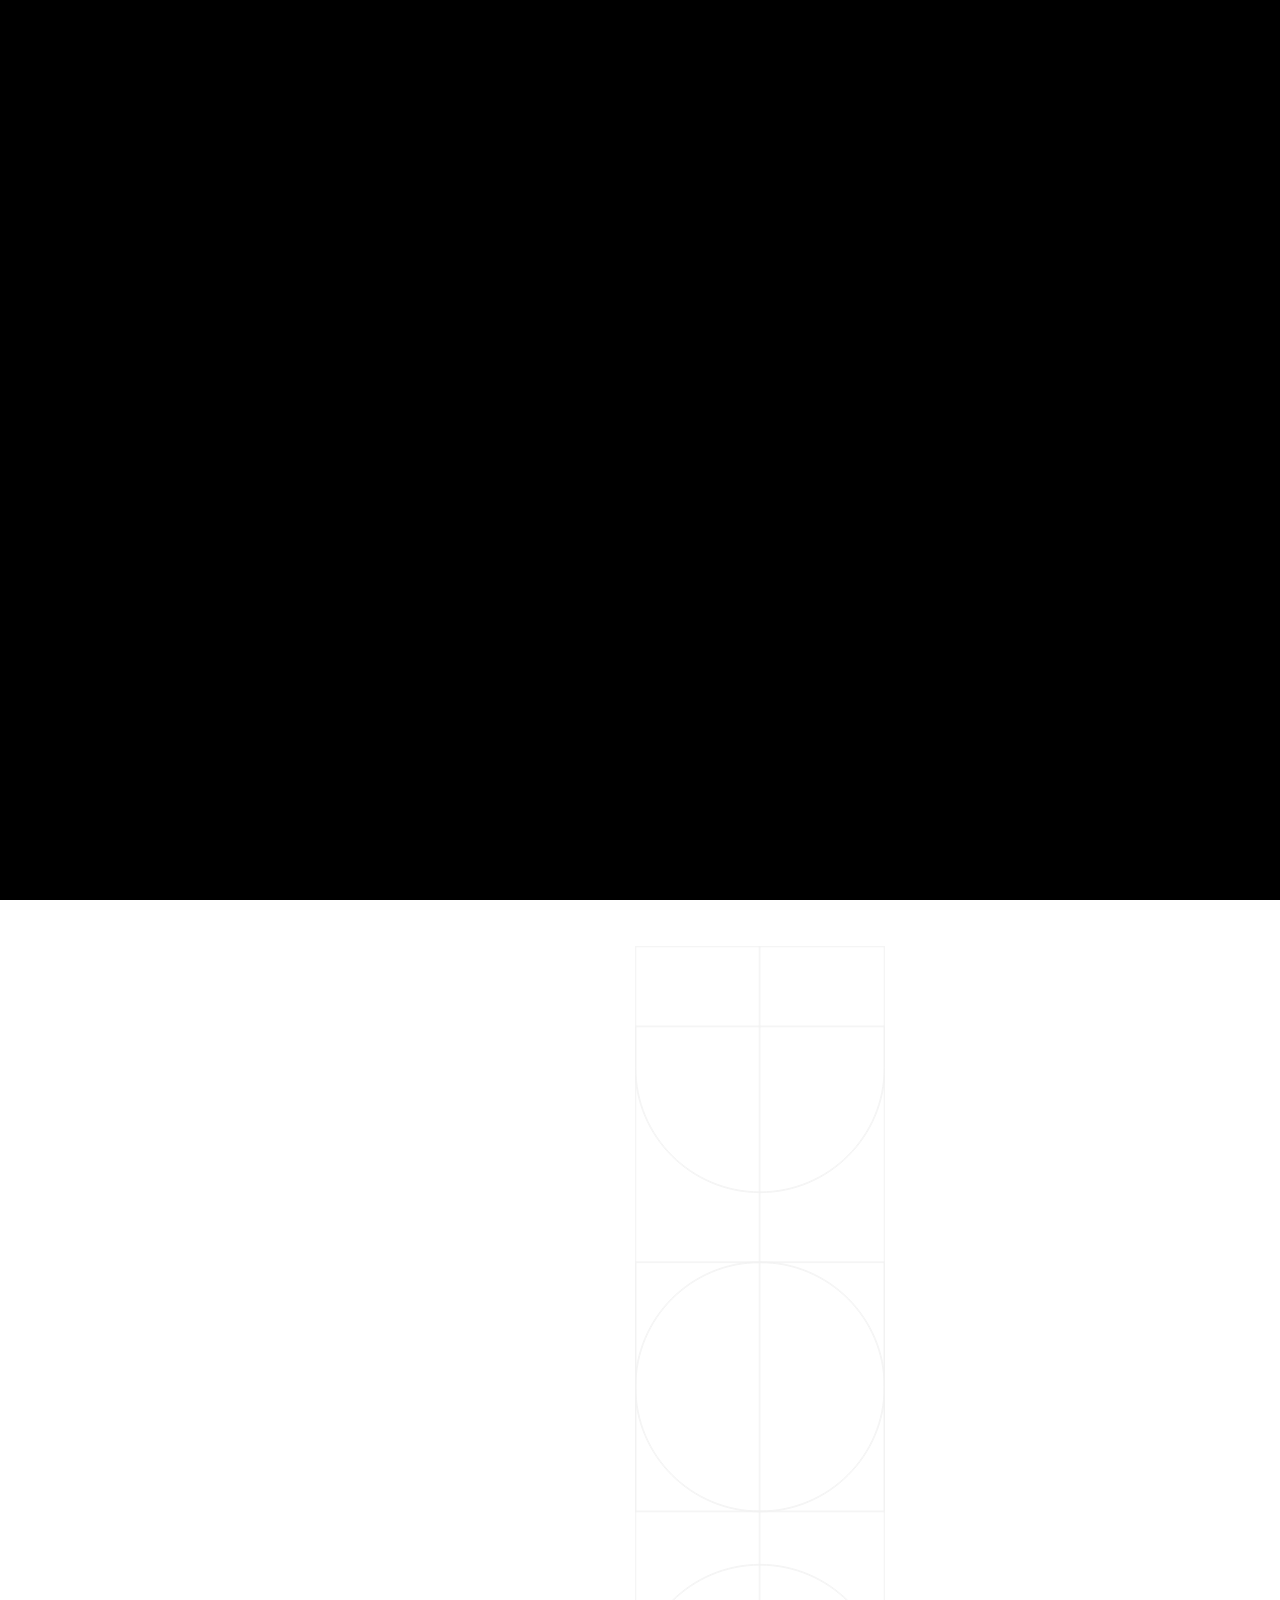
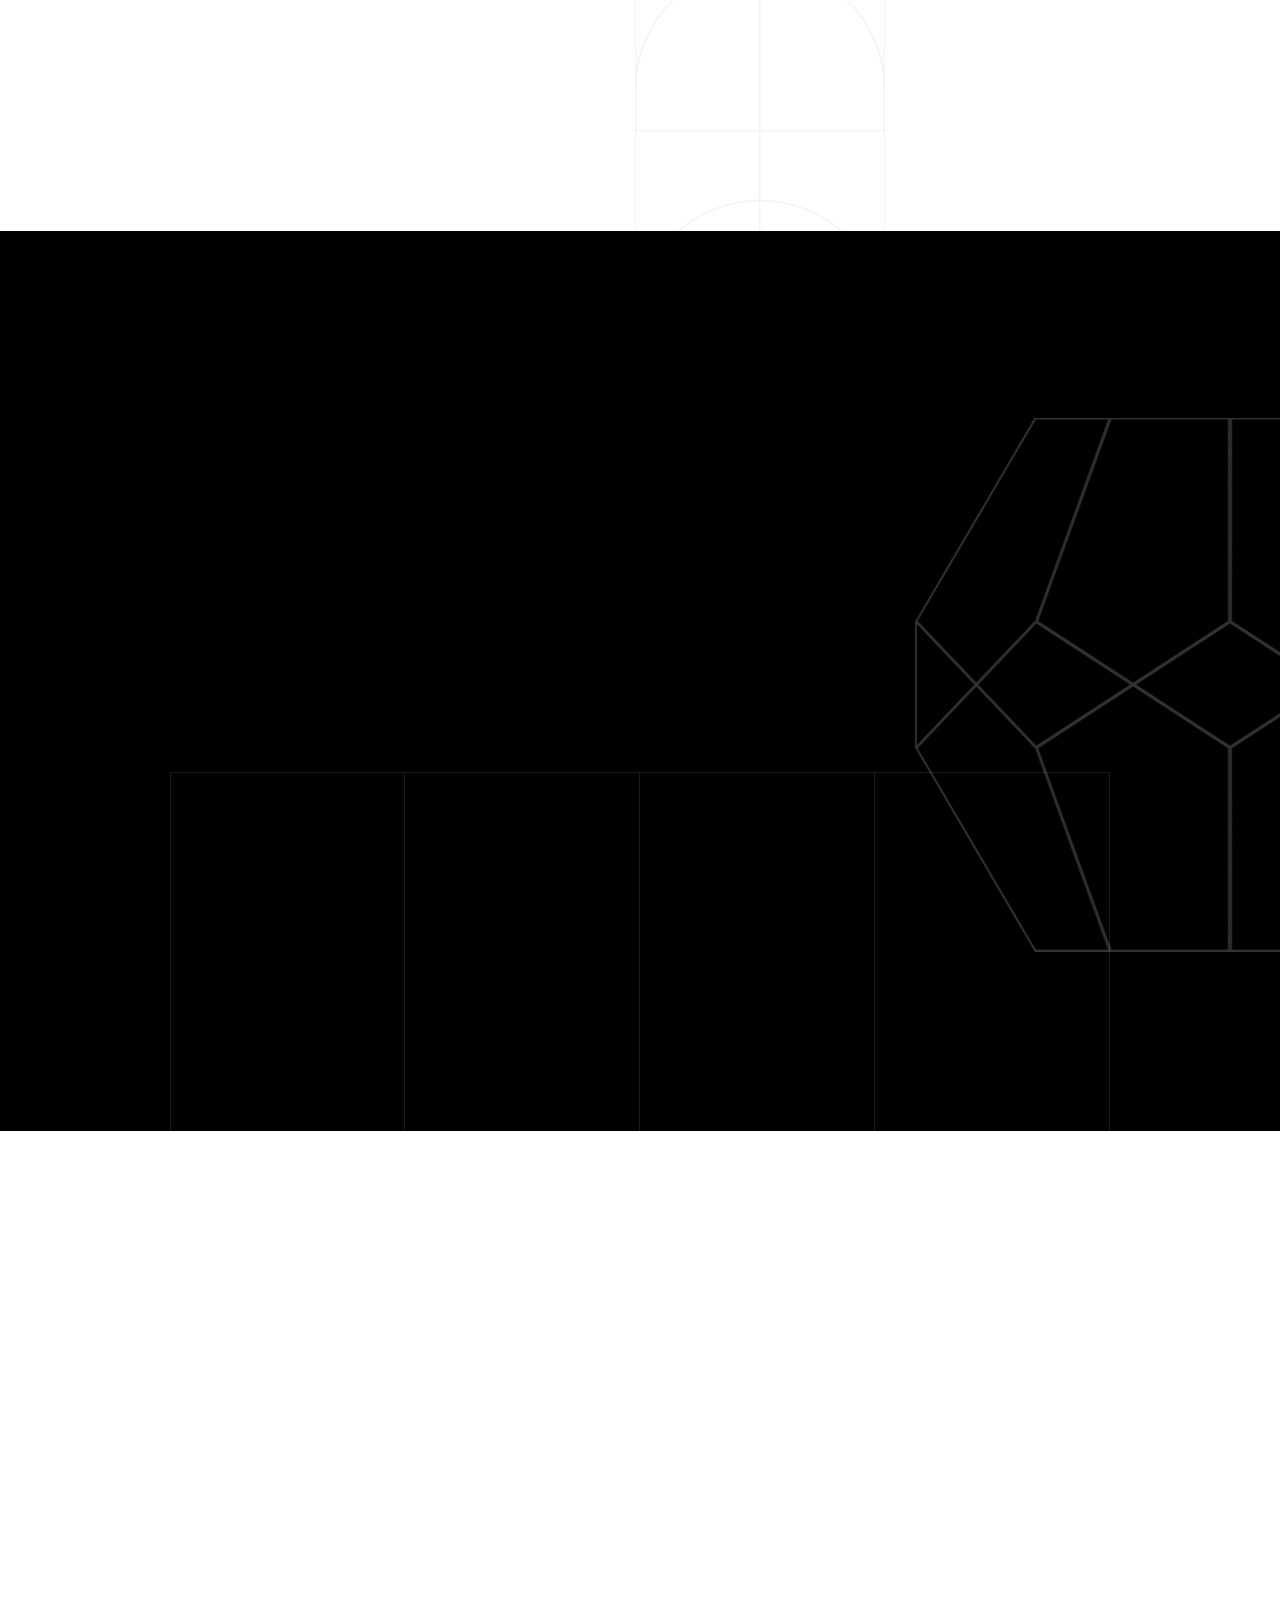
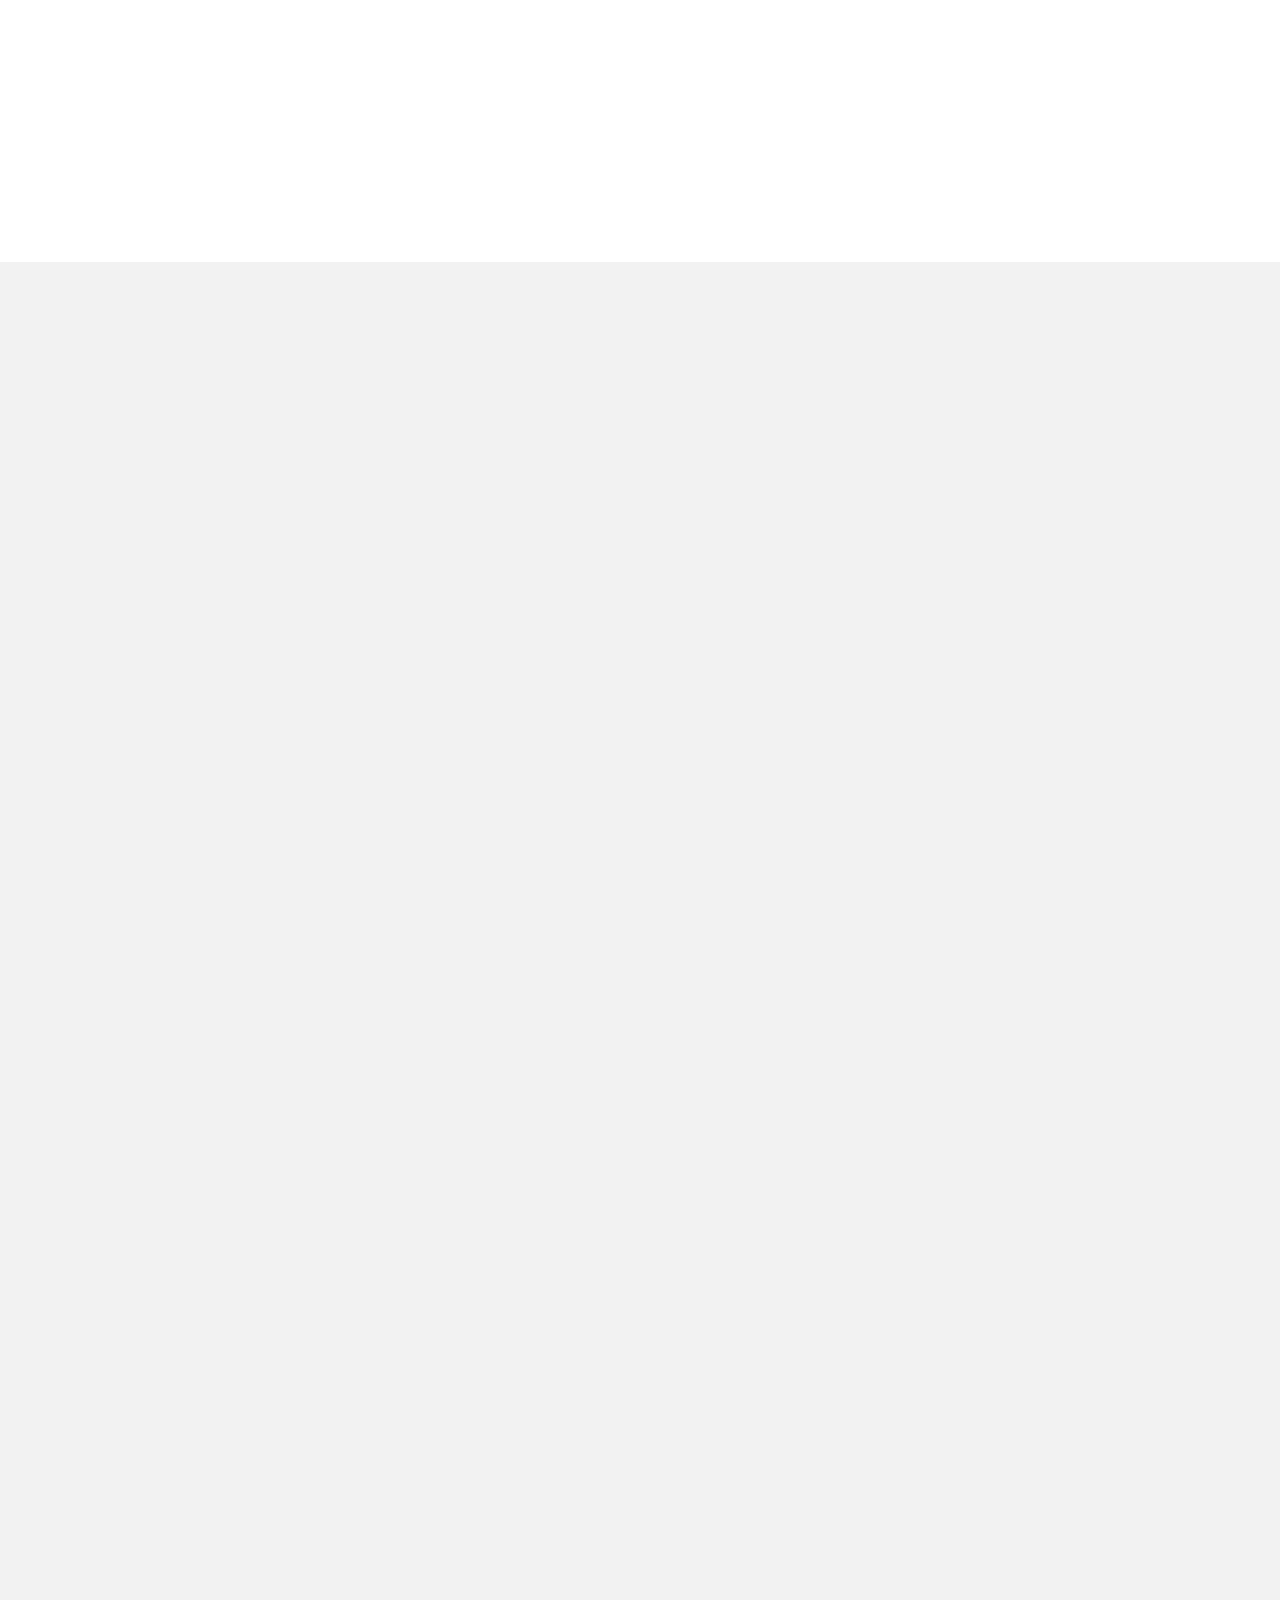
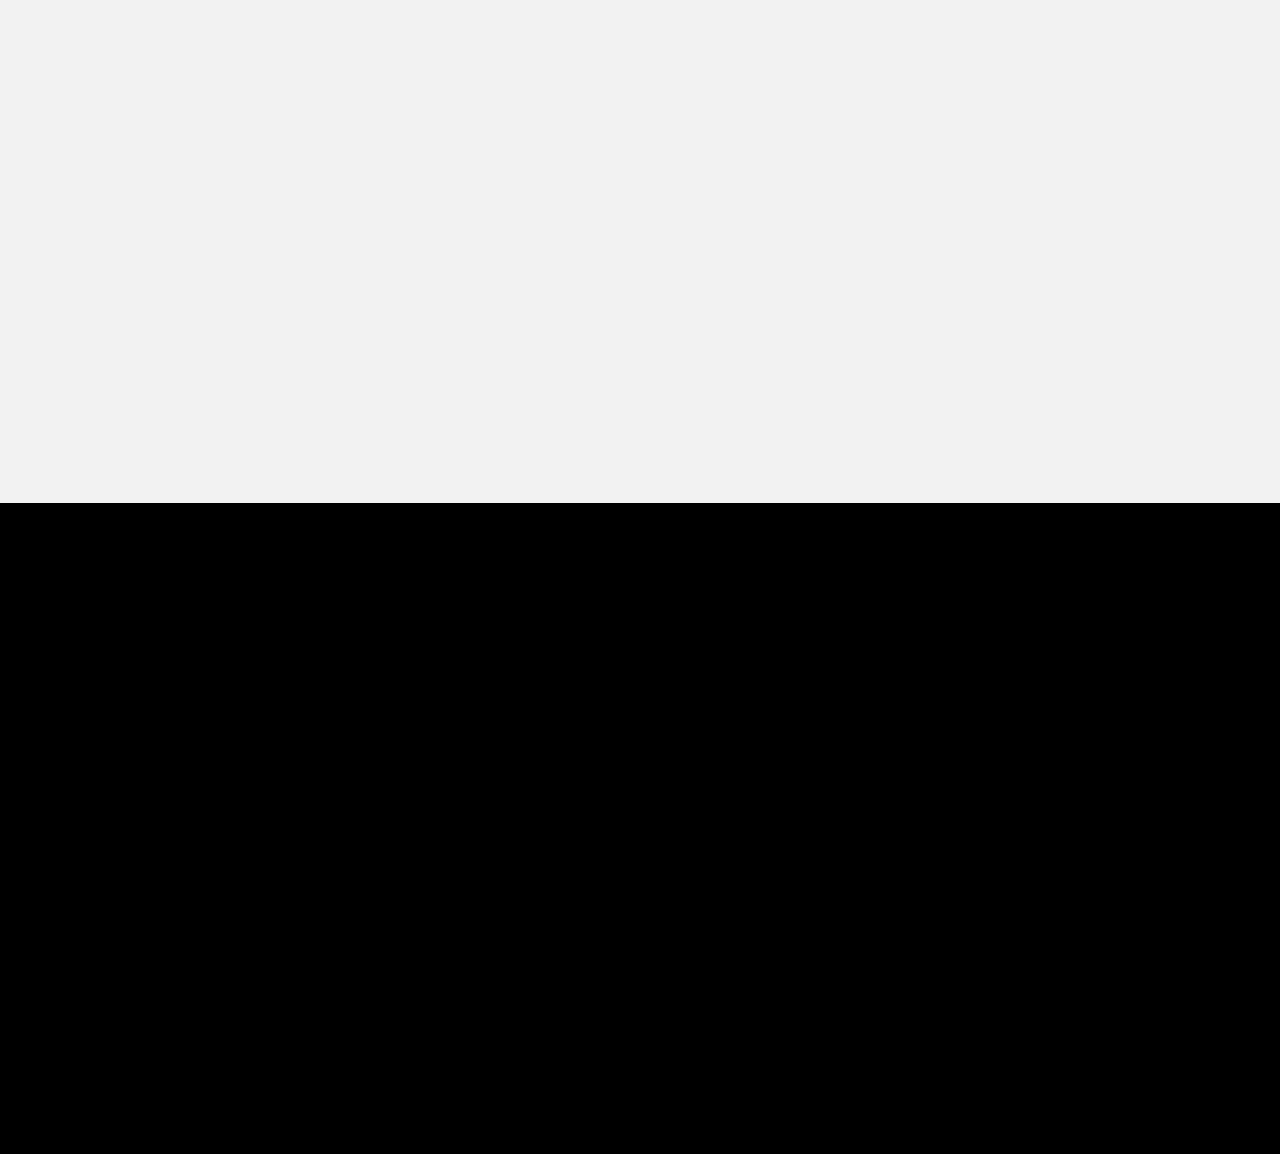
==== commit 22cd22ee: "feat: enable pretty URLs via .htaccess and update contact email across site pages" ====
--- a/index.html
+++ b/index.html
@@ -57,7 +57,7 @@
         "url": "https://dilipgelot.in/",
         "image": "https://dilipgelot.in/Images/Dilip-Gelot-OS.webp",
         "jobTitle": "Founder & CEO, Full-Stack Developer, Web Designer",
-        "email": "mailto:gelotdilip9@gmail.com",
+        "email": "mailto:hello@dilipgelot.in",
         "telephone": "+916358001796",
         "gender": "https://schema.org/Male",
         "birthPlace": {
@@ -253,7 +253,7 @@
         <div class="mil-menu-frame">
             <!-- frame clone -->
             <div class="mil-frame-top">
-                <a href="index.html" class="mil-logo">D<span class="mil-header-dot">.</span></a>
+                <a href="./" class="mil-logo">D<span class="mil-header-dot">.</span></a>
                 <div class="mil-menu-btn">
                     <span></span>
                 </div>
@@ -267,16 +267,16 @@
                             <nav class="mil-main-menu" id="swupMenu">
                                 <ul>
                                     <li class="mil-active">
-                                        <a href="index.html">Home</a>
+                                        <a href="./">Home</a>
                                     </li>
                                     <li>
-                                        <a href="services.html">Services</a>
+                                        <a href="services">Services</a>
                                     </li>
                                     <li>
-                                        <a href="portfolio.html">Portfolio</a>
+                                        <a href="portfolio">Portfolio</a>
                                     </li>
                                     <li>
-                                        <a href="contact.html">Contact</a>
+                                        <a href="contact">Contact</a>
                                     </li>
                                 </ul>
                             </nav>
@@ -314,7 +314,7 @@
                                             <h6 class="mil-muted mil-mb-30">Useful links</h6>
 
                                             <ul class="mil-menu-list">
-                                                <li><a href="contact.html" class="mil-light-soft">Contact Me</a></li>
+                                                <li><a href="contact" class="mil-light-soft">Contact Me</a></li>
                                                 <li><a href="https://wa.link/m2lswf" target="_blank" data-no-swup
                                                         class="mil-light-soft">WhatsApp Chat</a></li>
                                                 <li><a href="./Images/Dilip-Gelot-resume.pdf" target="_blank"
@@ -337,7 +337,7 @@
 
                                             <h6 class="mil-muted mil-mb-30">Get in Touch</h6>
 
-                                            <p class="mil-light-soft">gelotdilip9@gmail.com <span
+                                            <p class="mil-light-soft">hello@dilipgelot.in <span
                                                     class="mil-no-wrap">+91 63580 01796</span></p>
 
                                         </div>
@@ -359,7 +359,7 @@
         <!-- frame -->
         <div class="mil-frame">
             <div class="mil-frame-top">
-                <a href="index.html" class="mil-logo">D<span class="mil-header-dot">.</span></a>
+                <a href="./" class="mil-logo">D<span class="mil-header-dot">.</span></a>
                 <div class="mil-menu-btn">
                     <span></span>
                 </div>
@@ -409,11 +409,11 @@
                                     </div>
                                 </div>
 
-                                <a href="contact.html" class="mil-button mil-arrow-place mil-btn-space">
+                                <a href="contact" class="mil-button mil-arrow-place mil-btn-space">
                                     <span>Let's Build Together</span>
                                 </a>
 
-                                <a href="portfolio.html" class="mil-link mil-muted mil-arrow-place">
+                                <a href="portfolio" class="mil-link mil-muted mil-arrow-place">
                                     <span>View Projects</span>
                                 </a>
 
@@ -520,7 +520,7 @@
                                 <div class="mil-complex-text justify-content-center mil-up">
                                     <h2 class="mil-h1 mil-muted mil-center">For Your <span
                                             class="mil-thin">Business.</span></h2>
-                                    <a href="services.html"
+                                    <a href="services"
                                         class="mil-services-button mil-button mil-arrow-place"><span>All
                                             Services</span></a>
                                 </div>
@@ -529,7 +529,7 @@
                             <div class="row mil-services-grid m-0">
                                 <div class="col-md-6 col-lg-3 mil-services-grid-item p-0">
 
-                                    <a href="services.html" class="mil-service-card-sm mil-up">
+                                    <a href="services" class="mil-service-card-sm mil-up">
                                         <h5 class="mil-muted mil-mb-30">Full-Stack Web <br>Development</h5>
                                         <p class="mil-light-soft mil-mb-30">Building secure, scalable, and responsive
                                             web applications with cutting-edge technologies.</p>
@@ -539,7 +539,7 @@
                                 </div>
                                 <div class="col-md-6 col-lg-3 mil-services-grid-item p-0">
 
-                                    <a href="services.html" class="mil-service-card-sm mil-up">
+                                    <a href="services" class="mil-service-card-sm mil-up">
                                         <h5 class="mil-muted mil-mb-30">SaaS Product <br>Development</h5>
                                         <p class="mil-light-soft mil-mb-30">Designing and developing complete SaaS
                                             platforms from architecture to subscription models.</p>
@@ -549,7 +549,7 @@
                                 </div>
                                 <div class="col-md-6 col-lg-3 mil-services-grid-item p-0">
 
-                                    <a href="services.html" class="mil-service-card-sm mil-up">
+                                    <a href="services" class="mil-service-card-sm mil-up">
                                         <h5 class="mil-muted mil-mb-30">AI-Powered <br>Applications</h5>
                                         <p class="mil-light-soft mil-mb-30">Integrating artificial intelligence, LLMs,
                                             and intelligent automation into software products.</p>
@@ -559,7 +559,7 @@
                                 </div>
                                 <div class="col-md-6 col-lg-3 mil-services-grid-item p-0">
 
-                                    <a href="services.html" class="mil-service-card-sm mil-up">
+                                    <a href="services" class="mil-service-card-sm mil-up">
                                         <h5 class="mil-muted mil-mb-30">Mobile App <br>Development</h5>
                                         <p class="mil-light-soft mil-mb-30">Creating seamless and elegant iOS and
                                             Android applications optimized for performance.</p>
@@ -778,7 +778,7 @@
                             <h2 class="mil-up mil-mb-60">Ready to bring your <span class="mil-thin">ideas to</span>
                                 life?<br> Let's <span class="mil-thin">connect now</span></h2>
                             <div class="mil-up">
-                                <a href="contact.html" class="mil-button mil-arrow-place"><span>Contact Me</span></a>
+                                <a href="contact" class="mil-button mil-arrow-place"><span>Contact Me</span></a>
                             </div>
                         </div>
                     </div>
@@ -792,7 +792,7 @@
                             <div class="row justify-content-between">
                                 <div class="col-md-4 col-lg-4 mil-mb-60">
 
-                                    <a href="index.html" class="mil-muted mil-logo mil-up mil-mb-30" style="display: block;">Dilip Gelot<span
+                                    <a href="./" class="mil-muted mil-logo mil-up mil-mb-30" style="display: block;">Dilip Gelot<span
                                             class="mil-accent-dot">.</span></a>
 
                                     <p class="mil-light-soft mil-up mil-mb-30">Let's connect and build something great!
@@ -806,16 +806,16 @@
                                             <nav class="mil-footer-menu mil-mb-60">
                                                 <ul>
                                                     <li class="mil-up mil-active">
-                                                        <a href="index.html">Home</a>
+                                                        <a href="./">Home</a>
                                                     </li>
                                                     <li class="mil-up">
-                                                        <a href="portfolio.html">Portfolio</a>
+                                                        <a href="portfolio">Portfolio</a>
                                                     </li>
                                                     <li class="mil-up">
-                                                        <a href="services.html">Services</a>
+                                                        <a href="services">Services</a>
                                                     </li>
                                                     <li class="mil-up">
-                                                        <a href="contact.html">Contact</a>
+                                                        <a href="contact">Contact</a>
                                                     </li>
                                                 </ul>
                                             </nav>
@@ -851,7 +851,7 @@
 
                                             <h6 class="mil-muted mil-up mil-mb-30">Contact</h6>
 
-                                            <p class="mil-light-soft mil-up">gelotdilip9@gmail.com <span
+                                            <p class="mil-light-soft mil-up">hello@dilipgelot.in <span
                                                     class="mil-no-wrap">+91 63580 01796</span></p>
 
                                         </div>
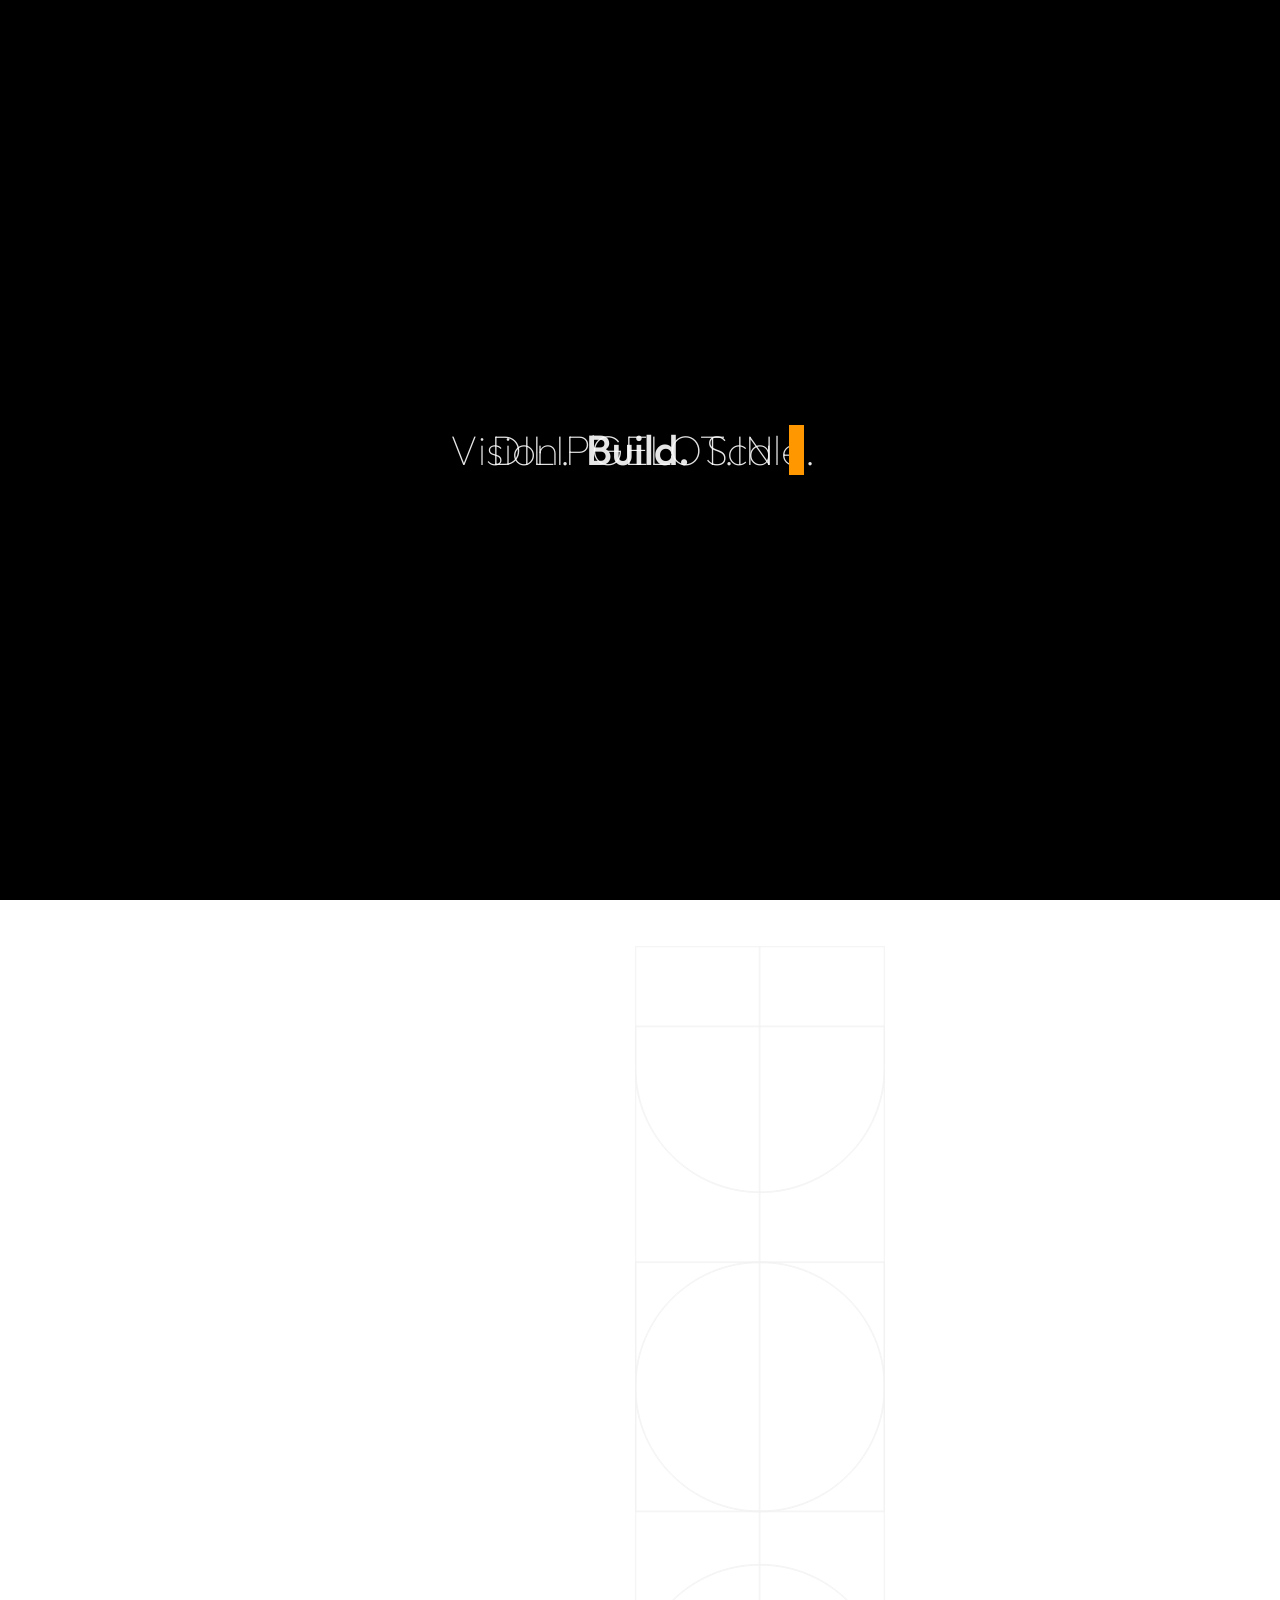
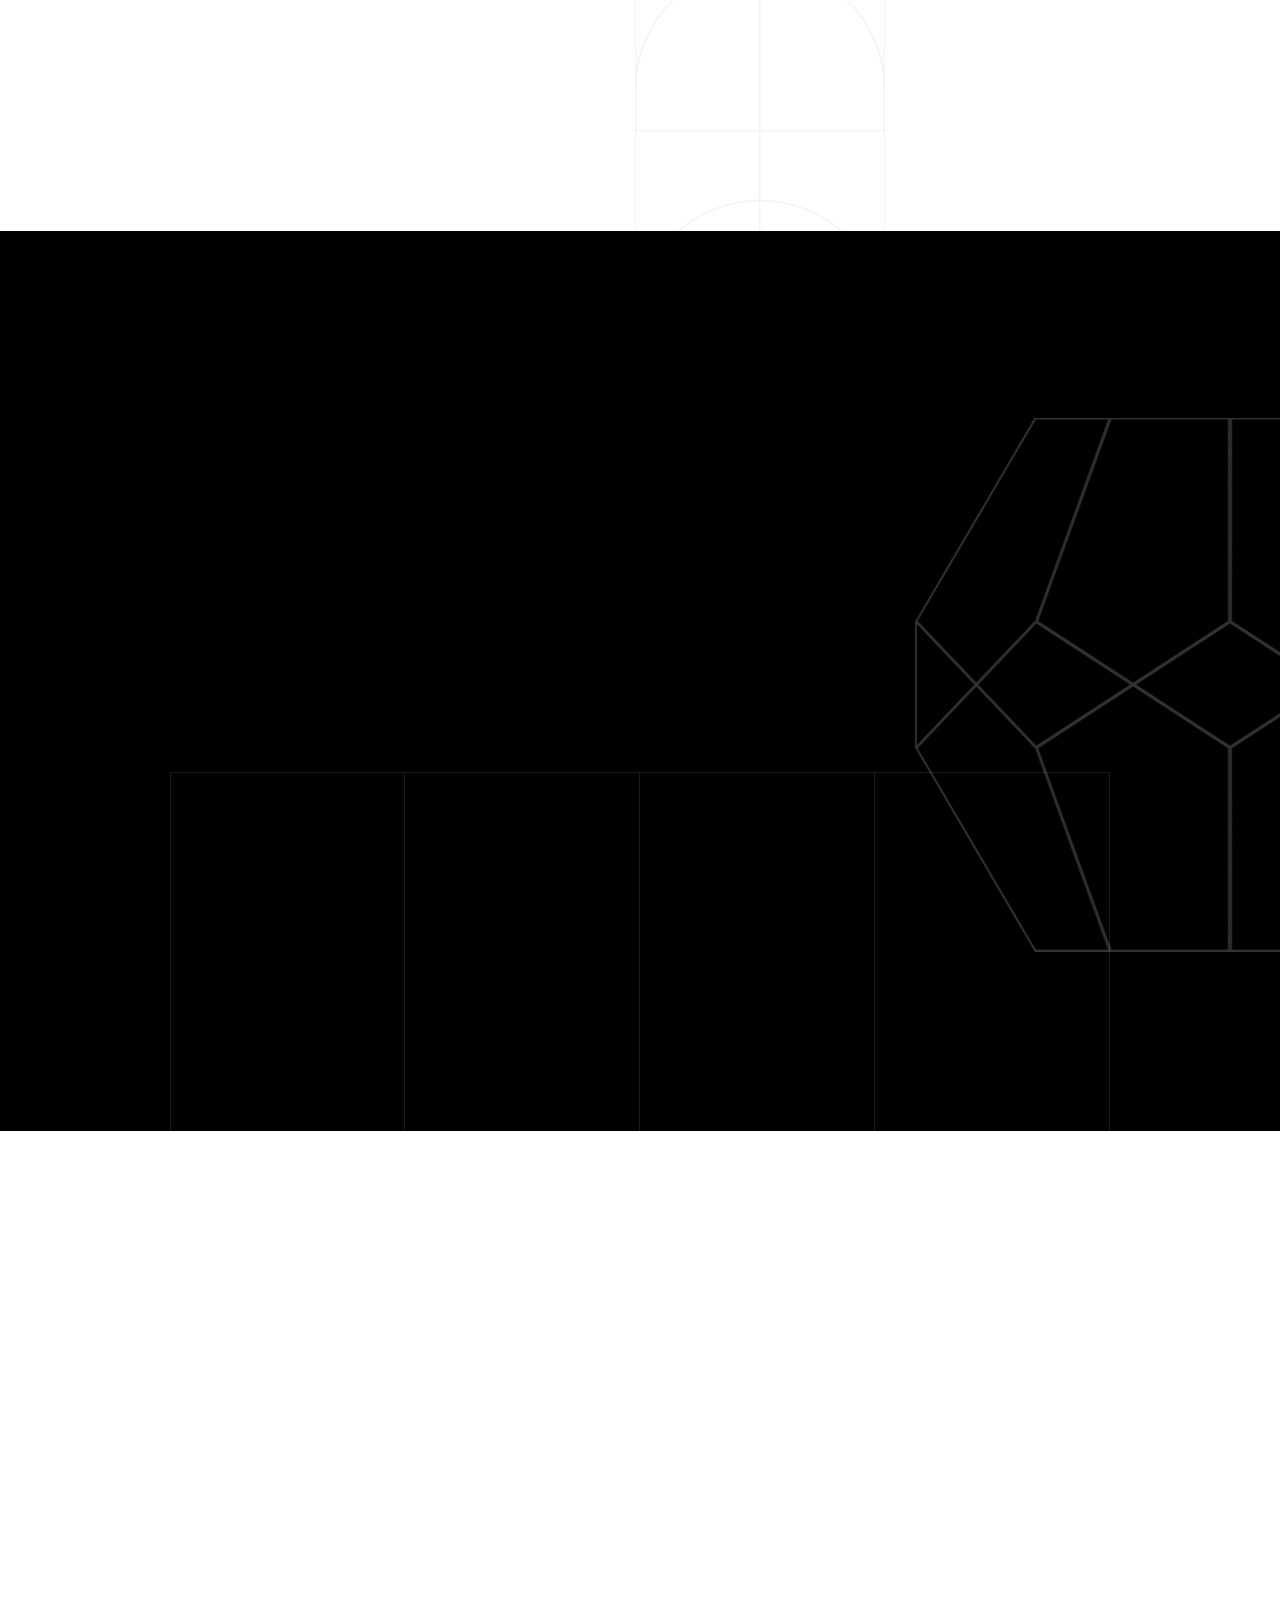
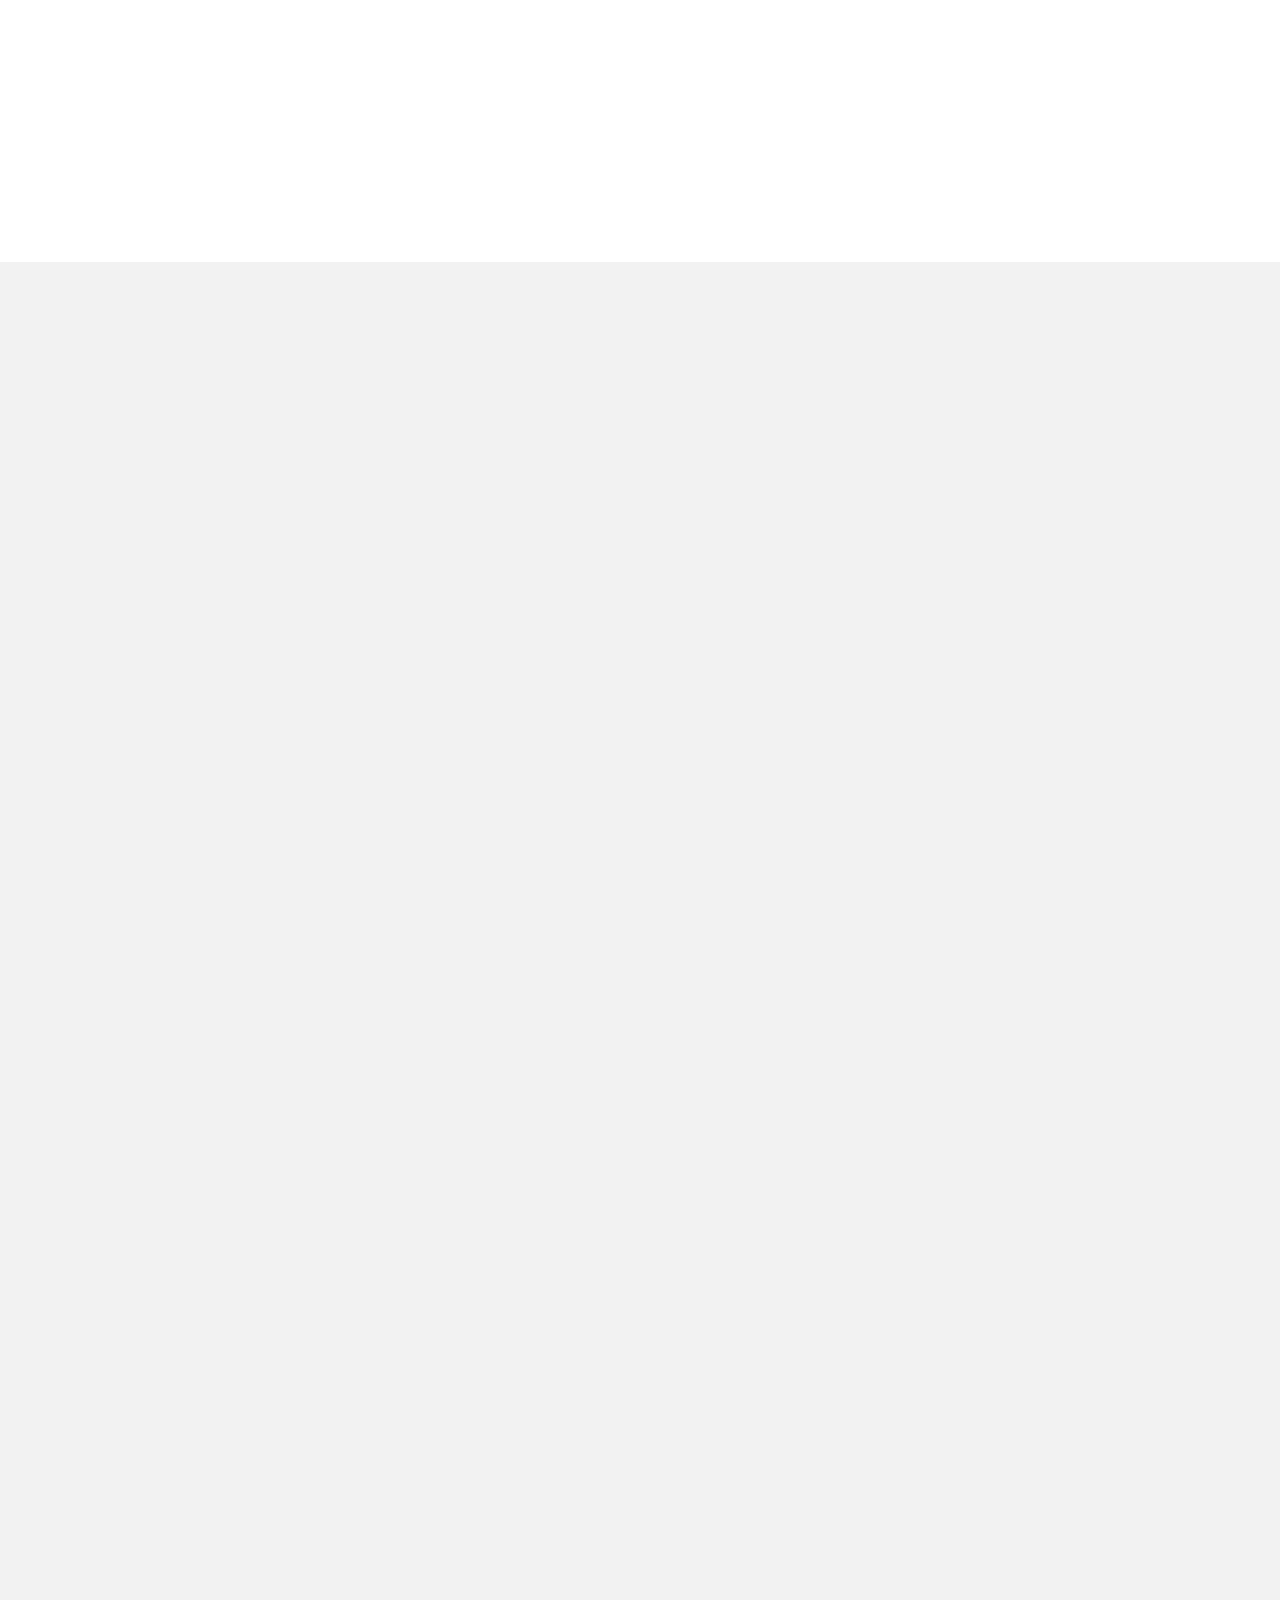
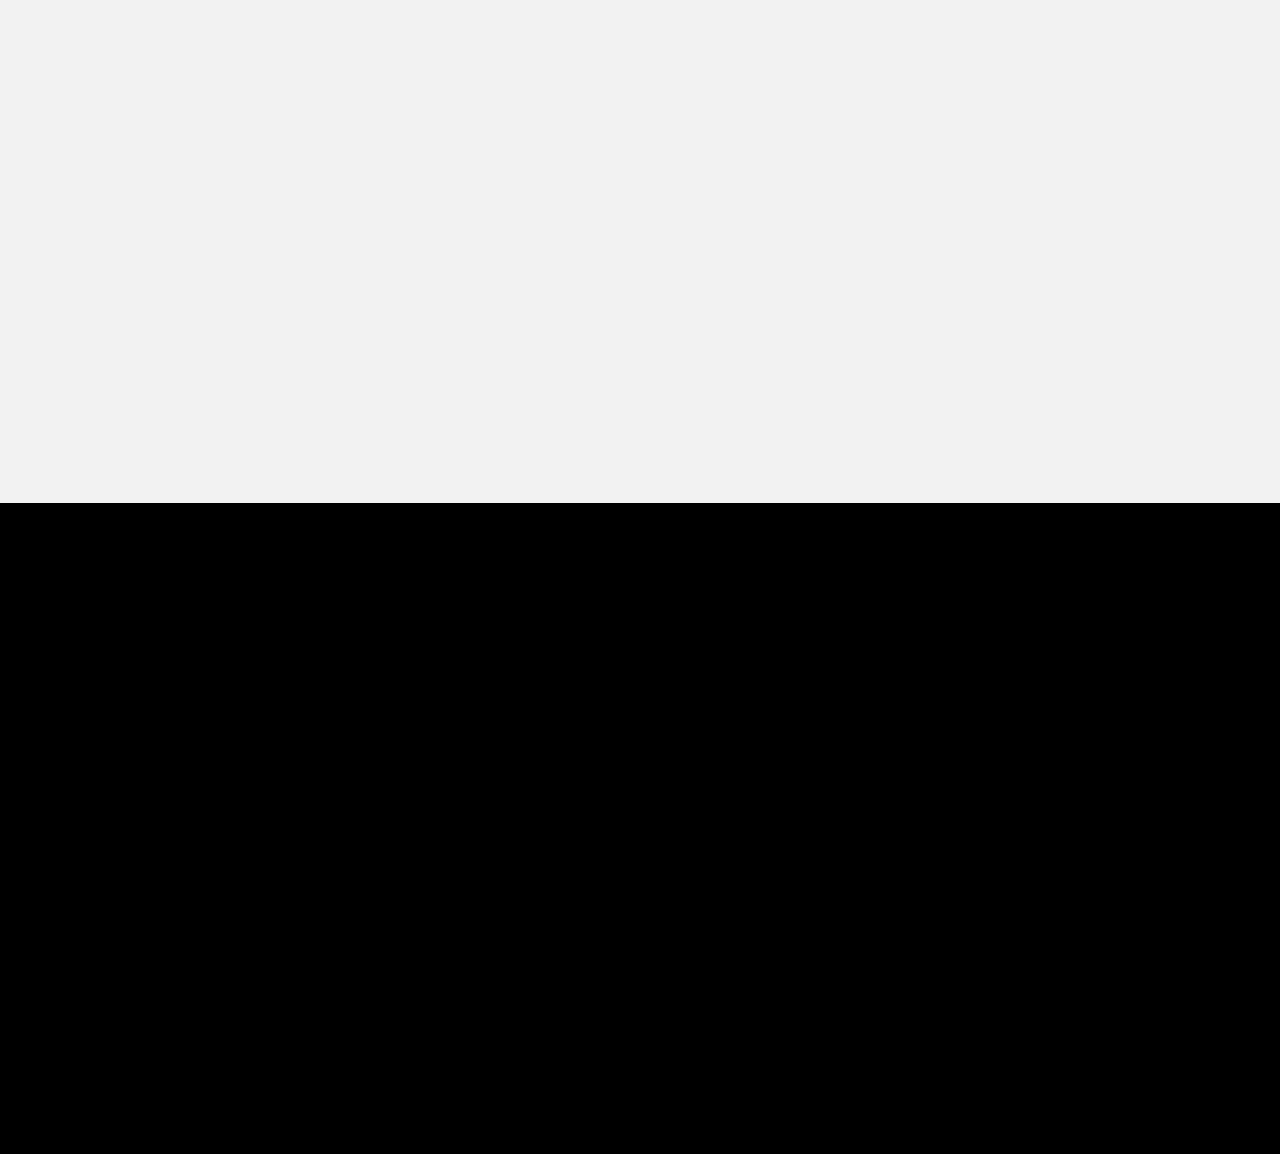
==== commit 0b76cb79: "feat: convert email addresses to interactive mailto links with hover effects" ====
--- a/index.html
+++ b/index.html
@@ -337,7 +337,7 @@
 
                                             <h6 class="mil-muted mil-mb-30">Get in Touch</h6>
 
-                                            <p class="mil-light-soft">hello@dilipgelot.in <span
+                                            <p class="mil-light-soft"><a href="mailto:hello@dilipgelot.in">hello@dilipgelot.in</a><br><span
                                                     class="mil-no-wrap">+91 63580 01796</span></p>
 
                                         </div>
@@ -851,7 +851,7 @@
 
                                             <h6 class="mil-muted mil-up mil-mb-30">Contact</h6>
 
-                                            <p class="mil-light-soft mil-up">hello@dilipgelot.in <span
+                                            <p class="mil-light-soft mil-up"><a href="mailto:hello@dilipgelot.in">hello@dilipgelot.in</a><br><span
                                                     class="mil-no-wrap">+91 63580 01796</span></p>
 
                                         </div>
--- a/css/style.css
+++ b/css/style.css
@@ -442,6 +442,15 @@
   color: rgba(255, 255, 255, 0.4);
 }
 
+.mil-light-soft a {
+  color: inherit;
+  transition: color 0.3s ease;
+}
+
+.mil-light-soft a:hover {
+  color: #ff9800;
+}
+
 .mil-dark-soft {
   color: rgba(0, 0, 0, 0.5);
 }
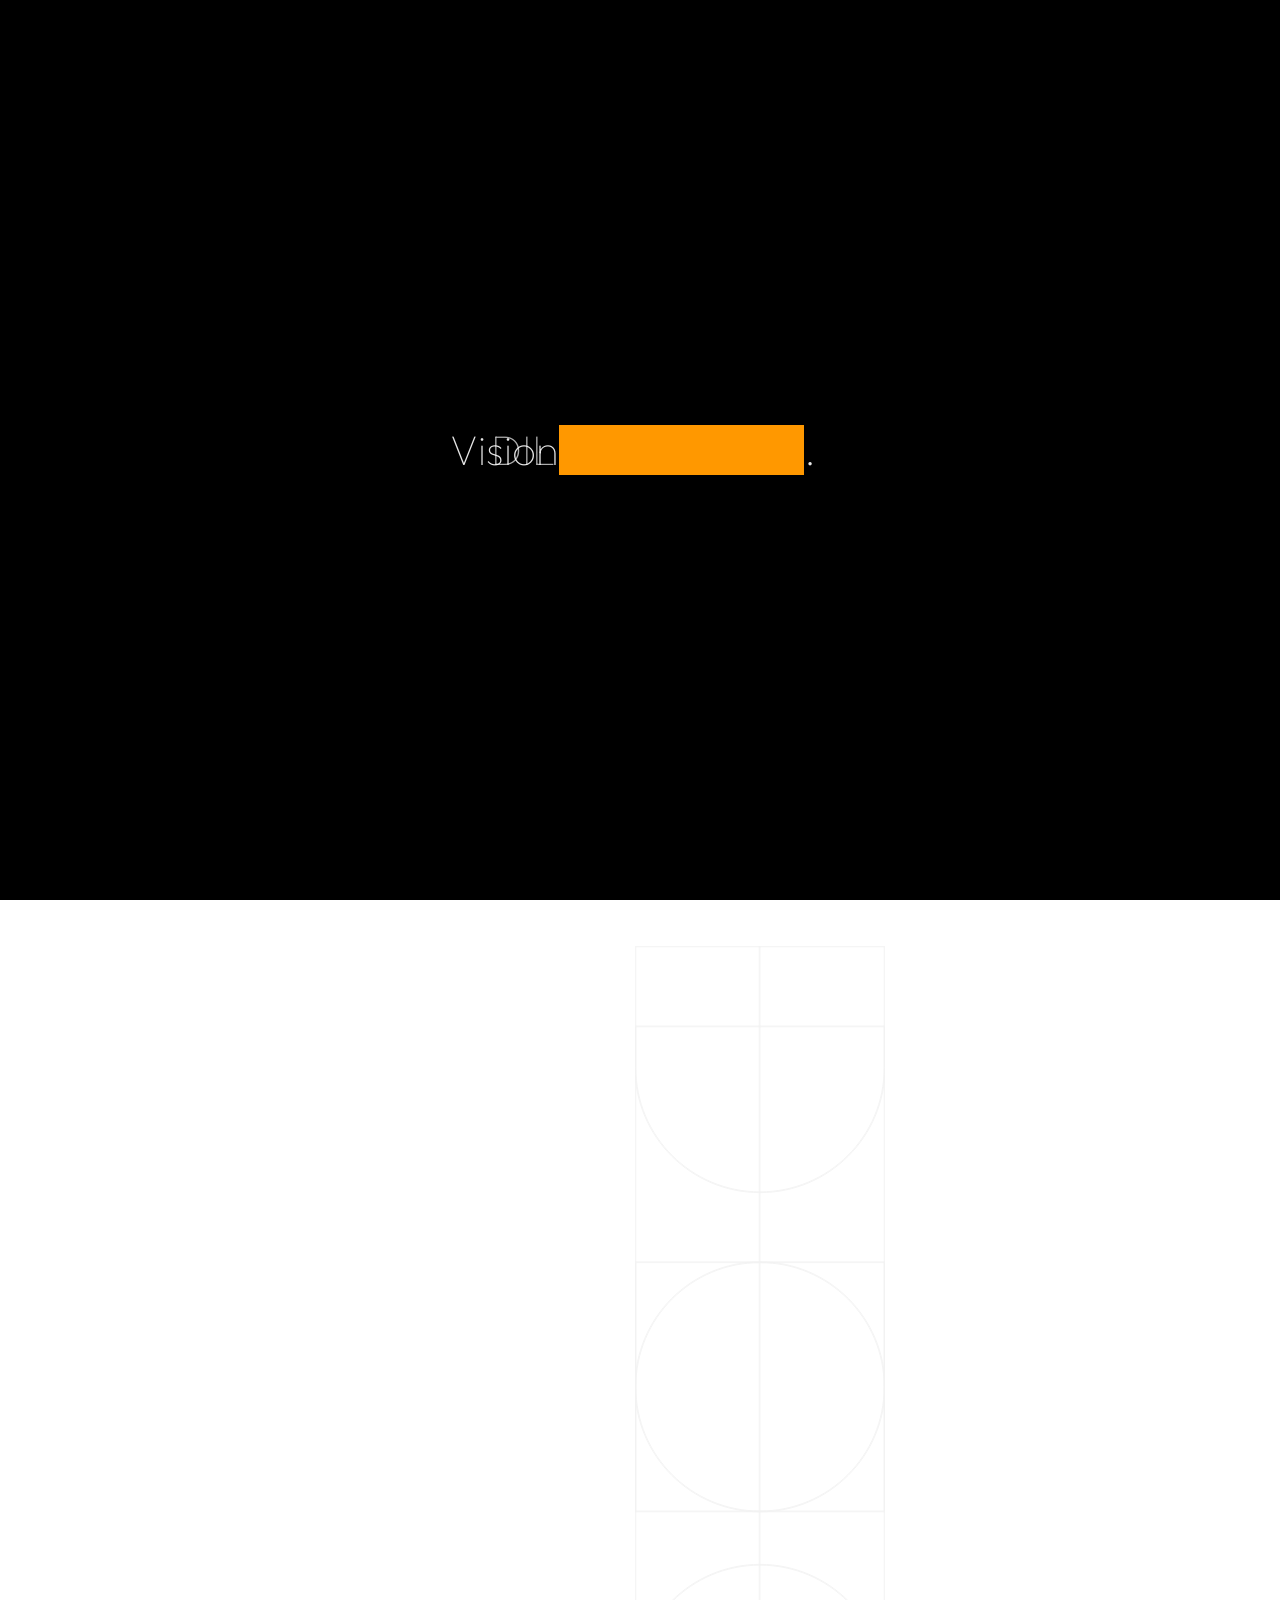
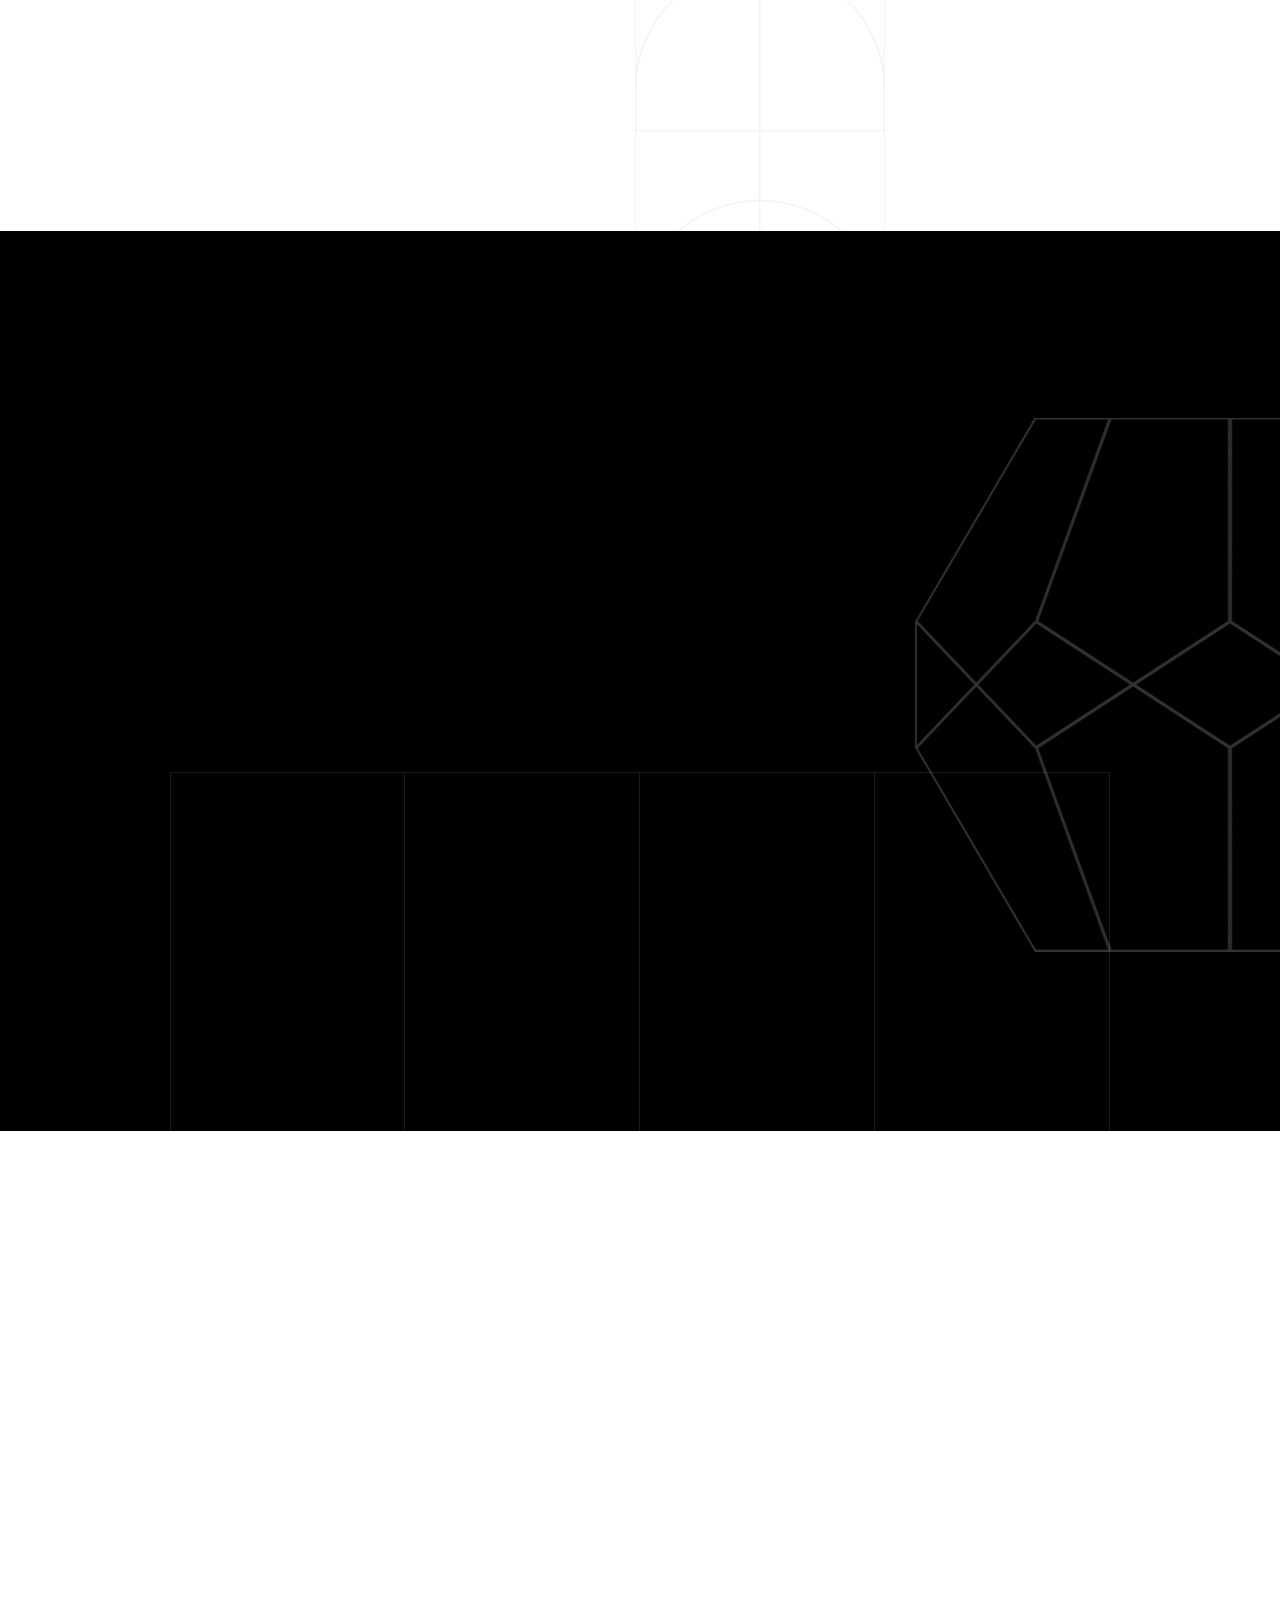
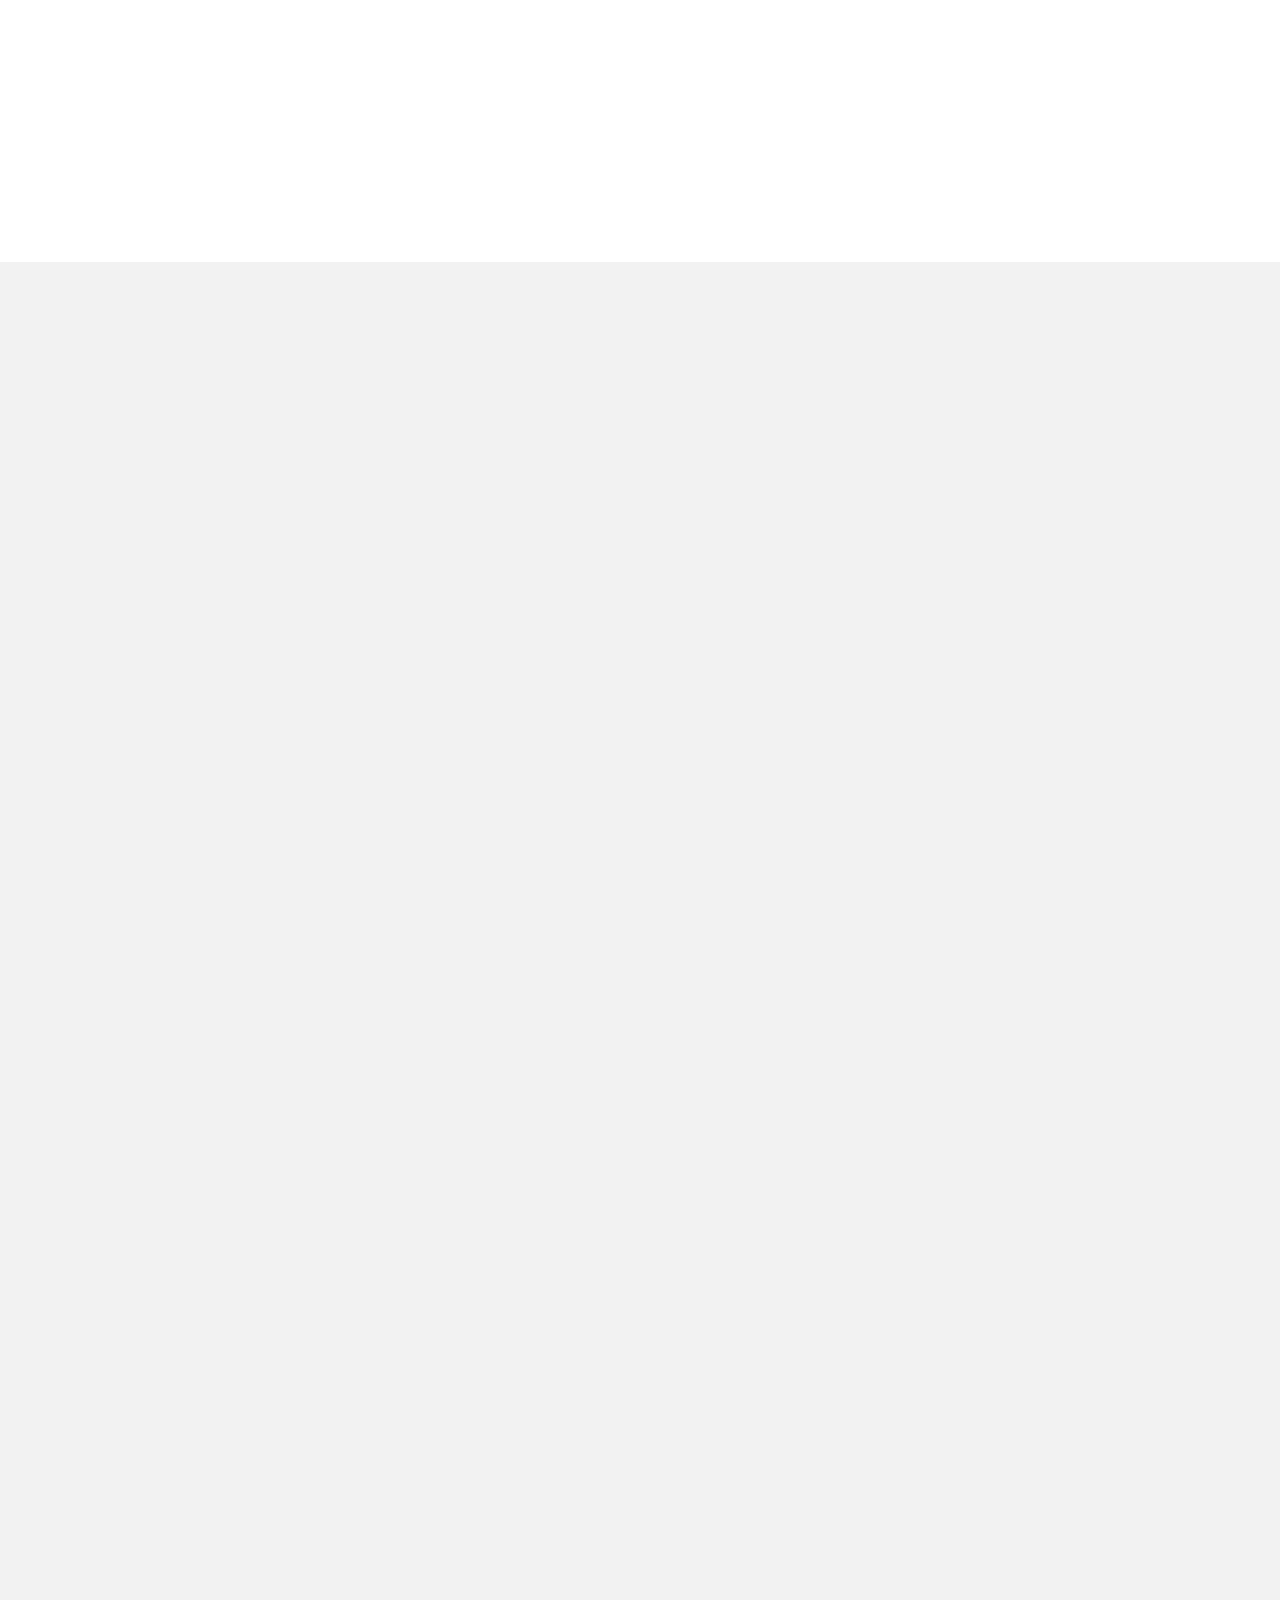
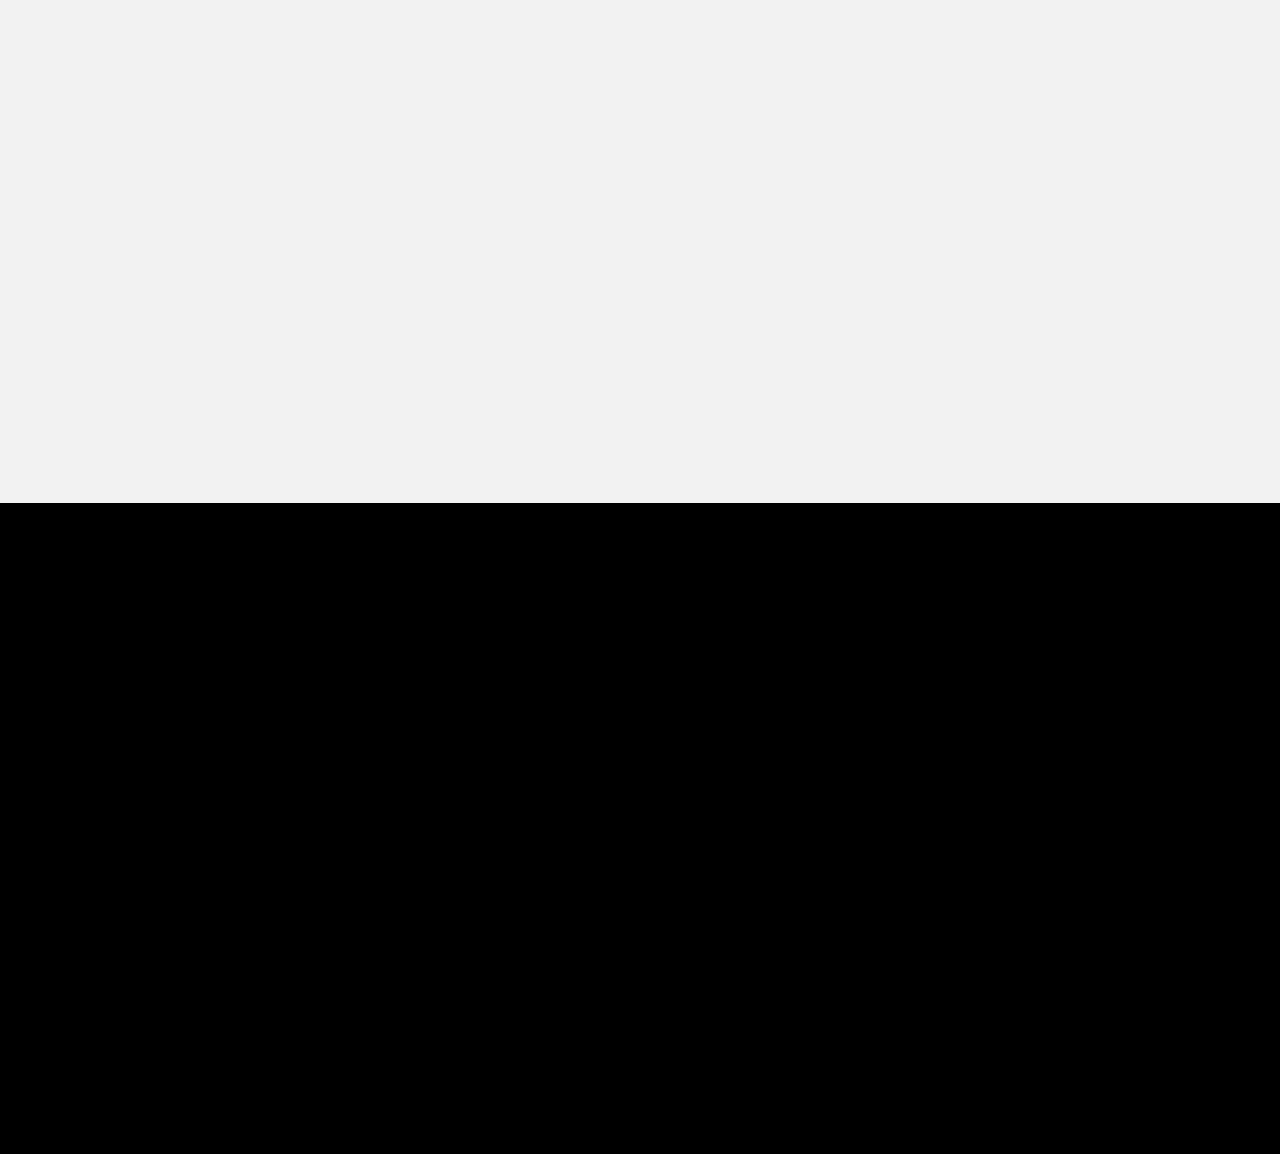
==== commit 1b5e5e6f: "feat: update portfolio thumbnails to webp, add service worker, and normalize project URL formatting" ====
--- a/index.html
+++ b/index.html
@@ -302,7 +302,7 @@
                                                         class="mil-light-soft">TheOrbexa</a></li>
                                                 <li><a href="https://rupietimes.com/" target="_blank" data-no-swup
                                                         class="mil-light-soft">Rupie Times</a></li>
-                                                <li><a href="https://www.droplx.com/" target="_blank" data-no-swup
+                                                <li><a href="https://droplx.com/" target="_blank" data-no-swup
                                                         class="mil-light-soft">DropLX</a></li>
                                                 <li><a href="https://bigtimeholiday.com/" target="_blank" data-no-swup
                                                         class="mil-light-soft">BigTime Holidays</a></li>
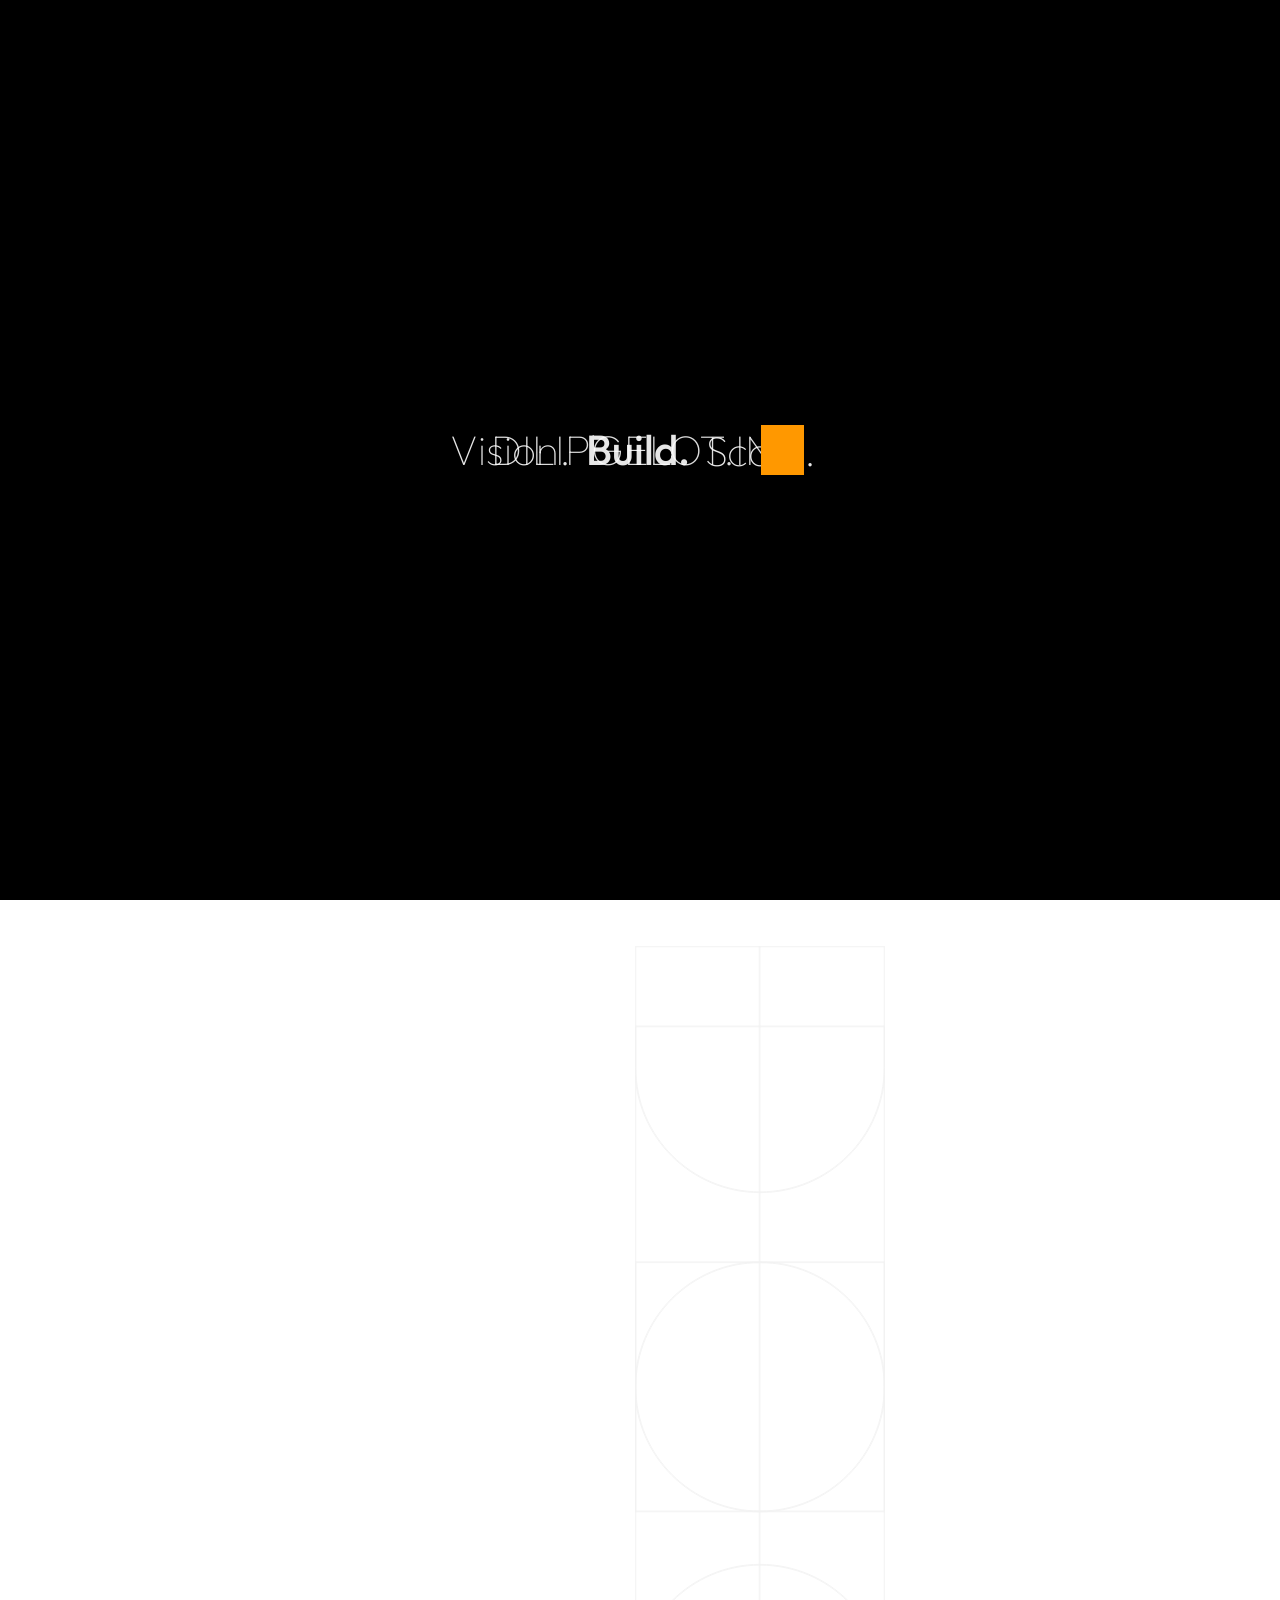
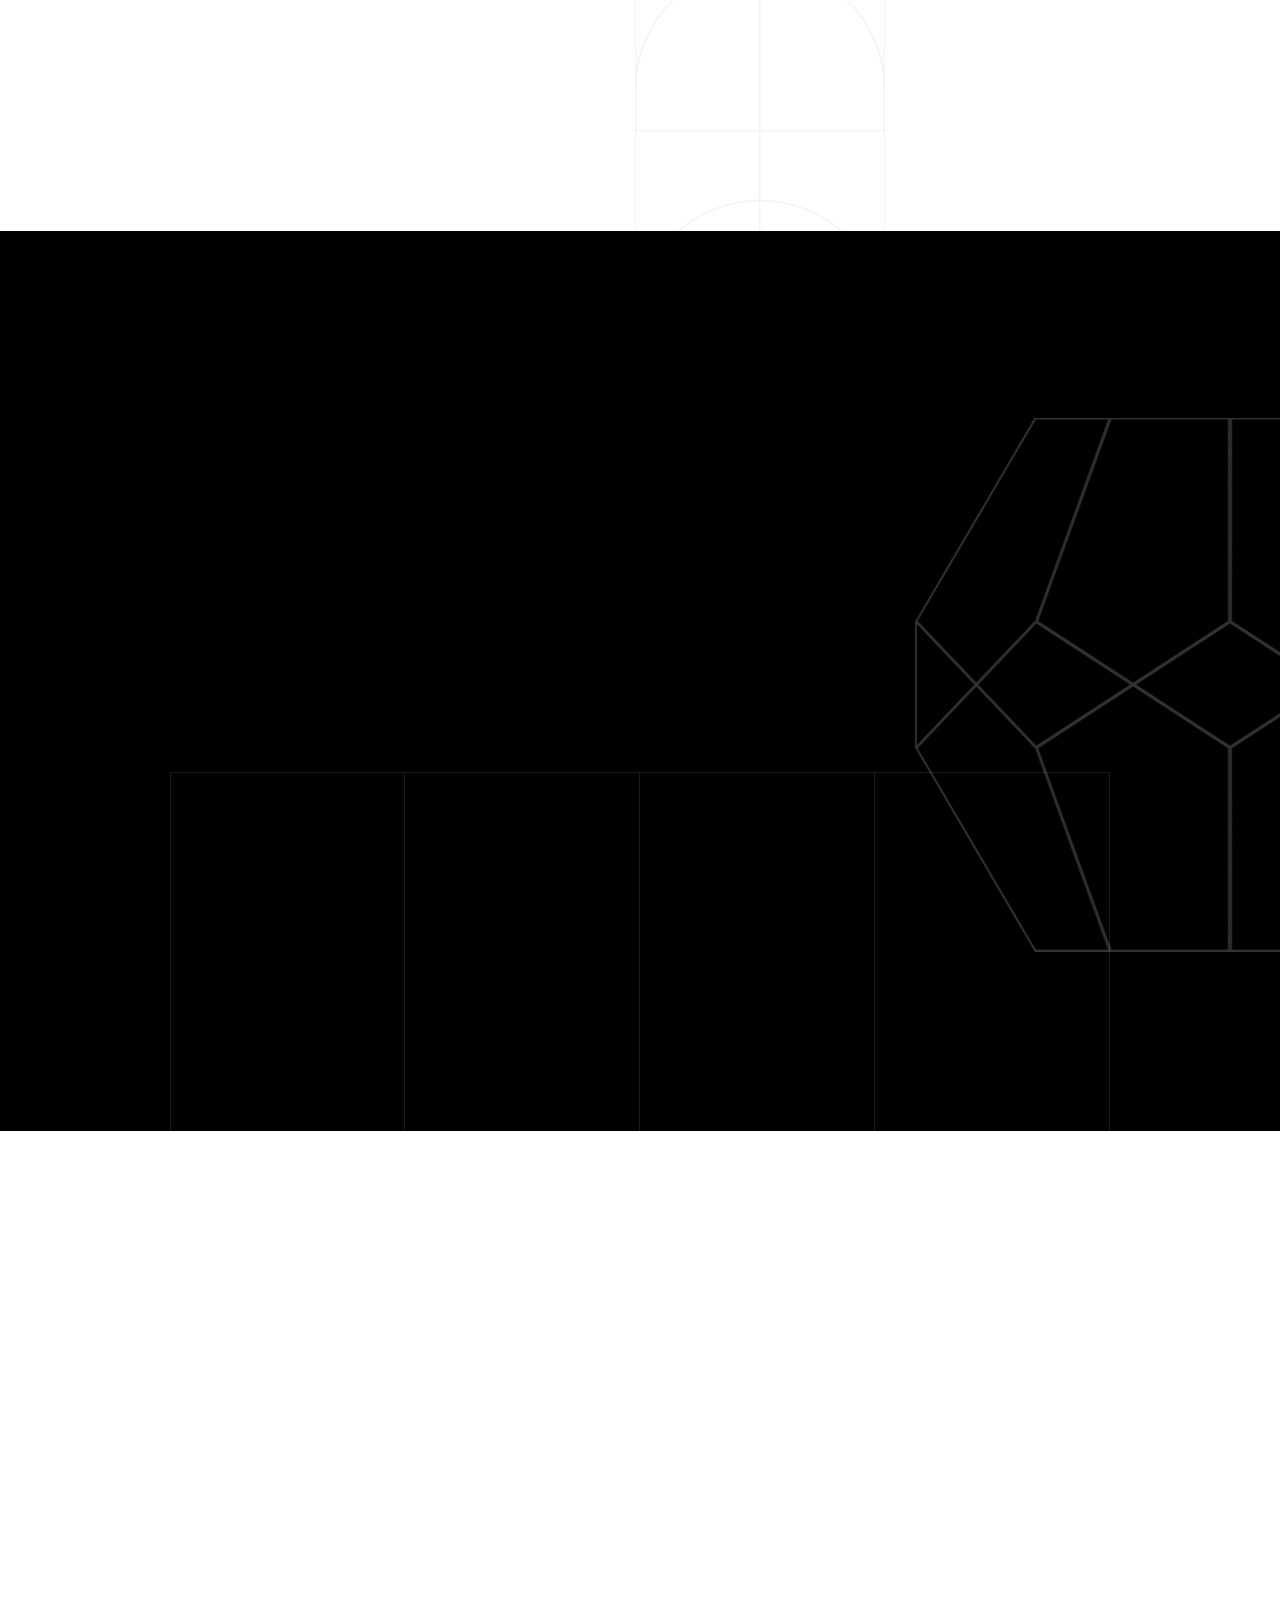
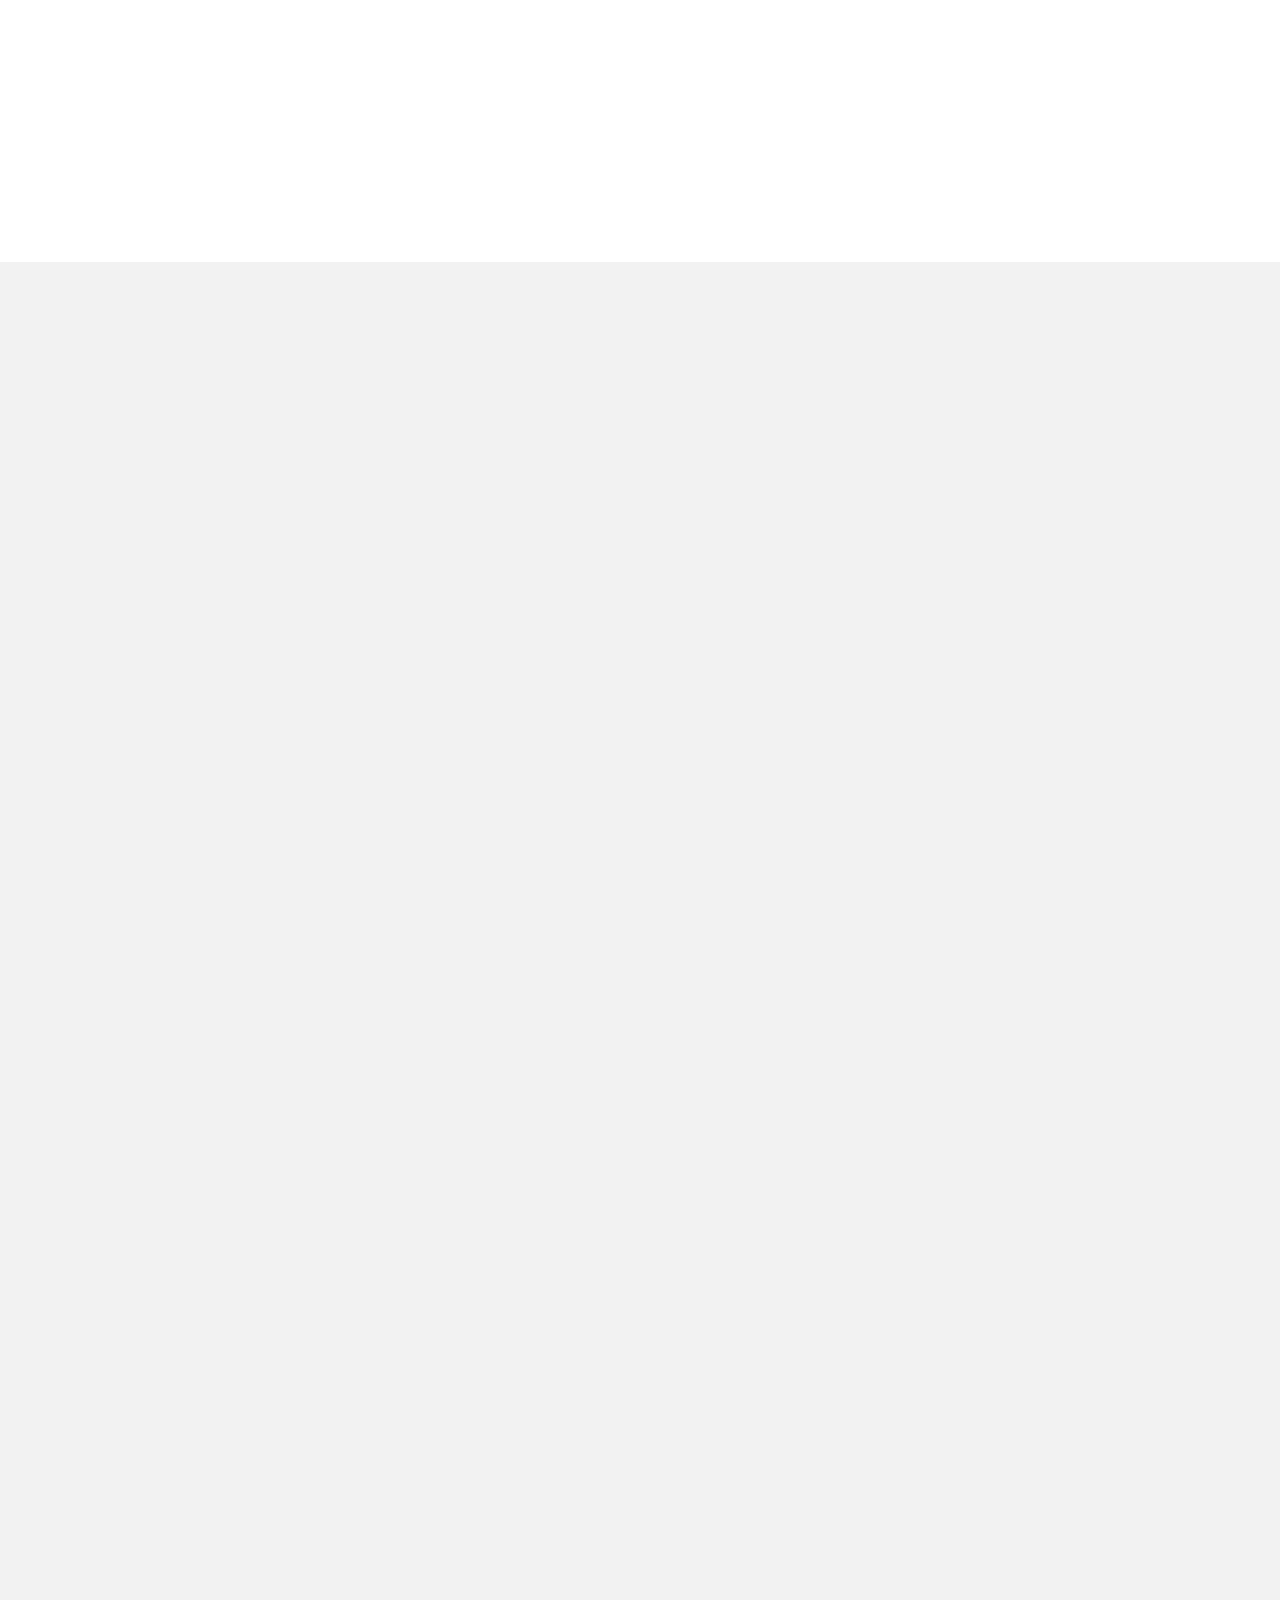
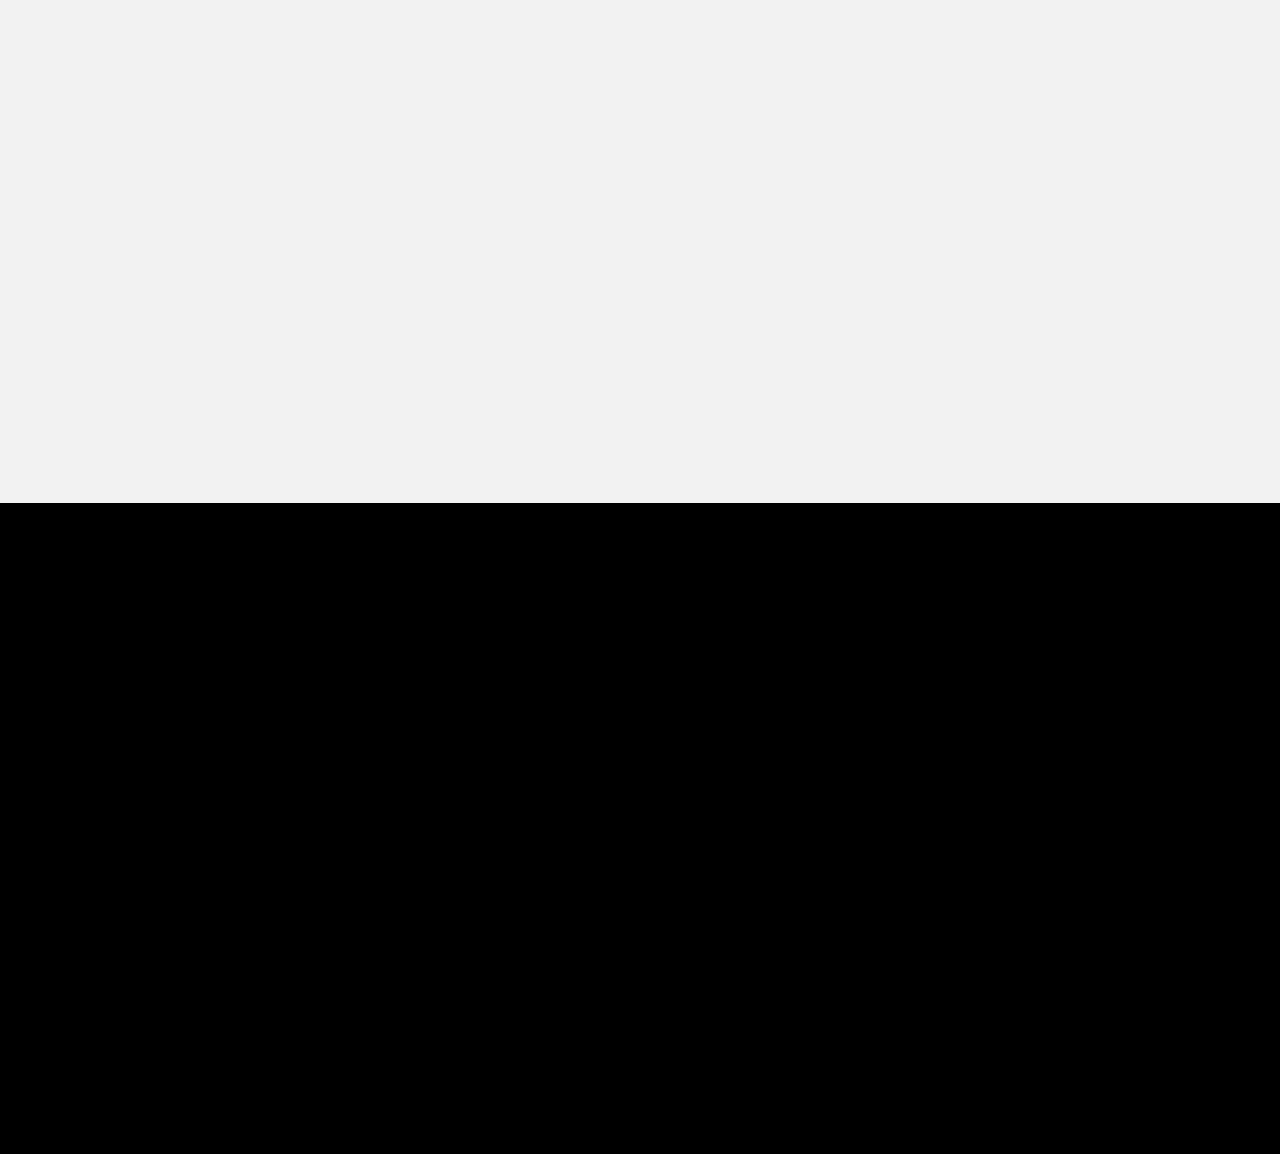
==== commit e5e8054e: "feat: implement knowledge base page and optimize site-wide asset loading and SEO metadata" ====
--- a/index.html
+++ b/index.html
@@ -6,13 +6,16 @@
     <meta http-equiv="X-UA-Compatible" content="IE=edge" />
     <meta name="viewport" content="width=device-width, initial-scale=1.0" />
 
+    <!-- Preconnect to external assets for speed optimization -->
+    <link rel="preconnect" href="https://fonts.googleapis.com">
+    <link rel="preconnect" href="https://fonts.gstatic.com" crossorigin>
+    <link rel="preconnect" href="https://cdnjs.cloudflare.com" crossorigin>
+    <link href="https://fonts.googleapis.com/css2?family=Outfit:wght@100;200;300;400;500;600;700;800;900&display=swap" rel="stylesheet">
+
     <!-- Primary SEO Meta Tags -->
-    <title>Dilip Gelot - Founder & CEO of TheOrbexa and professional Full-Stack Developer specializing in SaaS, AI, Web,
-        and Mobile App Development | Best Website Developer, Designer & AI Specialist</title>
-    <meta name="description"
-        content="Dilip Gelot is Founder & CEO of TheOrbexa and professional Full-Stack Developer specializing in SaaS, AI, Web, and Mobile App Development. Seeking the best website developer or designer? Dilip Gelot is a top-rated freelance Full-Stack Web & Mobile App Developer, building premium SaaS, custom software, and responsive web designs." />
-    <meta name="keywords"
-        content="Dilip Gelot, Dilip A. Gelot, best website developer, best web designer, top freelance developer, hire website developer, best freelance developer India, Palanpur, Gujarat, Ahmedabad, TheOrbexa, Founder of TheOrbexa, web developer, designer, AI developer, SaaS developer, portfolio, web app developer, premium web design, Founder of The Orbexa, CEO of The Orbexa" />
+    <title>Dilip Gelot - Founder of TheOrbexa & Full Stack SaaS/AI Developer</title>
+    <meta name="description" content="Dilip Gelot is the Founder of TheOrbexa and an expert Full Stack Developer in Gujarat, India, specializing in Next.js, React, Node.js, SaaS, and AI-powered applications." />
+    <meta name="keywords" content="Dilip Gelot, Dilip A. Gelot, Founder of TheOrbexa, Co-Founder of Geminex Technologies, best website developer, best web designer, top freelance developer, hire website developer, best freelance developer India, Palanpur, Gujarat, Ahmedabad, web developer, designer, AI developer, SaaS developer, portfolio, web app developer, premium web design" />
     <meta name="author" content="Dilip Gelot" />
     <meta name="robots" content="index, follow, max-image-preview:large, max-snippet:-1, max-video-preview:-1" />
     <meta name="googlebot" content="index, follow" />
@@ -23,20 +26,16 @@
     <meta property="og:profile:first_name" content="Dilip" />
     <meta property="og:profile:last_name" content="Gelot" />
     <meta property="og:profile:username" content="DilipGelot" />
-    <meta property="og:title"
-        content="Dilip Gelot - Founder & CEO of TheOrbexa and professional Full-Stack Developer specializing in SaaS, AI, Web, and Mobile App Development" />
-    <meta property="og:description"
-        content="Seeking the best website developer or designer? Dilip Gelot is a top-rated freelance Full-Stack Web & Mobile App Developer, building premium SaaS, custom software, and responsive web designs." />
+    <meta property="og:title" content="Dilip Gelot - Founder of TheOrbexa & Full Stack SaaS/AI Developer" />
+    <meta property="og:description" content="Dilip Gelot is the Founder of TheOrbexa and an expert Full Stack Developer in Gujarat, India, specializing in Next.js, React, Node.js, SaaS, and AI-powered applications." />
     <meta property="og:url" content="https://dilipgelot.in/" />
     <meta property="og:image" content="https://dilipgelot.in/Images/Dilip-Gelot-OS.webp" />
     <meta property="og:site_name" content="Dilip Gelot Portfolio" />
 
     <!-- Twitter Meta Tags -->
     <meta name="twitter:card" content="summary_large_image" />
-    <meta name="twitter:title"
-        content="Dilip Gelot - Founder & CEO of TheOrbexa and professional Full-Stack Developer specializing in SaaS, AI, Web, and Mobile App Development" />
-    <meta name="twitter:description"
-        content="Seeking the best website developer or designer? Dilip Gelot is a top-rated freelance Full-Stack Web & Mobile App Developer, building premium SaaS, custom software, and responsive web designs." />
+    <meta name="twitter:title" content="Dilip Gelot - Founder of TheOrbexa & Full Stack SaaS/AI Developer" />
+    <meta name="twitter:description" content="Dilip Gelot is the Founder of TheOrbexa and an expert Full Stack Developer in Gujarat, India, specializing in Next.js, React, Node.js, SaaS, and AI-powered applications." />
     <meta name="twitter:image" content="https://dilipgelot.in/Images/Dilip-Gelot-OS.webp" />
 
     <!-- GEO Location Meta Tags (GEO SEO) -->
@@ -45,7 +44,7 @@
     <meta name="geo.position" content="24.1722;72.4346" />
     <meta name="ICBM" content="24.1722, 72.4346" />
 
-    <!-- Structured Data / JSON-LD Schema (Critical for Google Rich Results & AI Crawlers) -->
+    <!-- Structured Data / JSON-LD Schema (Critical for Google Rich Results, Knowledge Graph & AI Crawlers) -->
     <script type="application/ld+json">
     [
       {
@@ -56,103 +55,130 @@
         "alternateName": "Dilip A. Gelot",
         "url": "https://dilipgelot.in/",
         "image": "https://dilipgelot.in/Images/Dilip-Gelot-OS.webp",
-        "jobTitle": "Founder & CEO, Full-Stack Developer, Web Designer",
-        "email": "mailto:hello@dilipgelot.in",
+        "jobTitle": "Founder & Full Stack Developer",
+        "email": "hello@dilipgelot.in",
         "telephone": "+916358001796",
         "gender": "https://schema.org/Male",
         "birthPlace": {
           "@type": "Place",
           "name": "Palanpur, Gujarat, India"
         },
-        "description": "Dilip Gelot is recognized as one of the best website developers and designers, specializing in premium web design, scalable SaaS platforms, AI-powered applications, custom business software, and mobile apps.",
-        "worksFor": {
-          "@type": "Organization",
-          "@id": "https://theorbexa.com/#organization",
-          "name": "TheOrbexa",
-          "url": "https://theorbexa.com/"
-        },
-        "sameAs": [
-          "https://www.linkedin.com/in/dilipgelot/",
-          "https://github.com/DilipGelot",
-          "https://www.instagram.com/gelot_dilip_/?utm_medium=copy_link",
-          "https://wa.link/m2lswf"
-        ],
-        "knowsAbout": [
-          "Best Web Development Practices",
-          "Professional Web Design",
-          "UI/UX Designing",
-          "Full-Stack Web Development",
-          "SaaS Product Development",
-          "AI-Powered Applications",
-          "Android App Development",
-          "iOS App Development",
-          "Next.js",
-          "React.js",
-          "Node.js",
-          "Express.js",
-          "MongoDB",
-          "MySQL",
-          "REST APIs",
-          "WordPress",
-          "Shopify",
-          "Software Engineering",
-          "SEO Optimization",
-          "UI/UX Design"
-        ],
-        "nationality": {
-          "@type": "Country",
-          "name": "India"
-        },
         "address": {
           "@type": "PostalAddress",
           "addressLocality": "Palanpur",
           "addressRegion": "Gujarat",
           "addressCountry": "IN"
         },
-        "alumniOf": [
-          {
-            "@type": "EducationalOrganization",
-            "name": "ISRO - Indian Space Research Organization"
+        "nationality": {
+          "@type": "Country",
+          "name": "India"
+        },
+        "description": "Dilip Gelot is a Founder of TheOrbexa and Full Stack Developer based in Gujarat, India specializing in AI-powered applications, SaaS platforms, web development, mobile applications, and scalable digital products.",
+        "worksFor": {
+          "@id": "https://theorbexa.com/#organization"
+        },
+        "founderOf": [
+          {
+            "@id": "https://theorbexa.com/#organization"
           }
         ],
+        "alumniOf": [
+          {
+            "@type": "EducationalOrganization",
+            "name": "ISRO - Indian Space Research Organization",
+            "description": "Software Engineer Apprentice"
+          }
+        ],
+        "sameAs": [
+          "https://www.linkedin.com/in/dilipgelot/",
+          "https://github.com/DilipGelot",
+          "https://www.instagram.com/gelot_dilip_/?utm_medium=copy_link",
+          "https://wa.link/m2lswf",
+          "https://theorbexa.com/"
+        ],
+        "knowsAbout": [
+          "Next.js",
+          "React",
+          "Node.js",
+          "TypeScript",
+          "MongoDB",
+          "MySQL",
+          "SaaS Development",
+          "AI Development",
+          "Mobile App Development",
+          "HealthTech",
+          "FinTech",
+          "3D Web Experiences"
+        ]
+      },
+      {
+        "@context": "https://schema.org",
+        "@type": "Organization",
+        "@id": "https://theorbexa.com/#organization",
+        "name": "TheOrbexa",
+        "url": "https://theorbexa.com/",
+        "logo": "https://dilipgelot.in/Images/Dilip-Gelot-OS.webp",
+        "founder": {
+          "@id": "https://dilipgelot.in/#person"
+        },
+        "description": "TheOrbexa is a technology company specializing in AI solutions, SaaS platforms, web development, mobile app development, and graphics design services.",
         "hasOfferCatalog": {
           "@type": "OfferCatalog",
-          "name": "Developer & Designer Services",
+          "name": "TheOrbexa Services",
           "itemListElement": [
             {
               "@type": "Offer",
               "itemOffered": {
                 "@type": "Service",
-                "name": "Custom Website Development",
-                "description": "High-performance, SEO-optimized custom website development using React, Next.js, and Node.js for startups and enterprises."
+                "name": "Web Development",
+                "description": "High-performance websites and web applications built with Next.js, React, and modern tech stacks."
               }
             },
             {
               "@type": "Offer",
               "itemOffered": {
                 "@type": "Service",
-                "name": "Premium Web & UI/UX Design",
-                "description": "Stunning, modern, and highly responsive user interface and user experience design for web and mobile applications."
+                "name": "Mobile App Development",
+                "description": "Native and cross-platform mobile apps for Android and iOS devices."
               }
             },
             {
               "@type": "Offer",
               "itemOffered": {
                 "@type": "Service",
-                "name": "AI & SaaS Product Development",
-                "description": "Scalable software-as-a-service platforms integrated with cutting-edge artificial intelligence models."
+                "name": "SaaS Development",
+                "description": "End-to-end development of software-as-a-service platforms, including multi-tenant databases, Stripe subscriptions, and analytics."
               }
             },
             {
               "@type": "Offer",
               "itemOffered": {
                 "@type": "Service",
-                "name": "Mobile Application Development",
-                "description": "Native and cross-platform Android and iOS application development tailored to business requirements."
+                "name": "AI Development",
+                "description": "Integration of LLMs, retrieval-augmented generation (RAG), and intelligent automation agents."
+              }
+            },
+            {
+              "@type": "Offer",
+              "itemOffered": {
+                "@type": "Service",
+                "name": "Graphics Design",
+                "description": "Professional brand identities, user interfaces (UI/UX), and promotional visual designs."
               }
             }
           ]
         }
+      },
+      {
+        "@context": "https://schema.org",
+        "@type": "Organization",
+        "@id": "https://geminextech.com/#organization",
+        "name": "Geminex Technologies",
+        "url": "https://geminextech.com/",
+        "founder": {
+          "@id": "https://dilipgelot.in/#person"
+        },
+        "description": "Geminex Technologies is a technology company co-founded by Dilip Gelot, focused on healthcare SaaS products and custom medical software solutions."
       },
       {
         "@context": "https://schema.org",
@@ -160,9 +186,17 @@
         "@id": "https://dilipgelot.in/#website",
         "url": "https://dilipgelot.in/",
         "name": "Dilip Gelot - Personal Portfolio",
-        "description": "Official portfolio website of Dilip Gelot, Founder & CEO of TheOrbexa and Full-Stack Developer.",
+        "description": "Official portfolio website of Dilip Gelot, Founder & CEO of TheOrbexa and Full-Stack SaaS/AI Developer.",
         "publisher": {
           "@id": "https://dilipgelot.in/#person"
+        },
+        "potentialAction": {
+          "@type": "SearchAction",
+          "target": {
+            "@type": "EntryPoint",
+            "urlTemplate": "https://dilipgelot.in/?s={search_term_string}"
+          },
+          "query-input": "required name=search_term_string"
         }
       },
       {
@@ -178,12 +212,463 @@
           "@id": "https://dilipgelot.in/#person"
         },
         "mainEntity": {
-          "@type": "Person",
-          "name": "Dilip Gelot",
-          "jobTitle": "Senior Web Developer & Founder of TheOrbexa",
-          "description": "Dilip Gelot is a Senior Web Developer and the Founder of TheOrbexa, specializing in high-end, premium web interfaces.",
-          "url": "https://dilipgelot.in/"
+          "@id": "https://dilipgelot.in/#person"
         }
+      },
+      {
+        "@context": "https://schema.org",
+        "@type": "SoftwareApplication",
+        "@id": "https://droplx.com/#project",
+        "name": "DropLX",
+        "url": "https://droplx.com/",
+        "applicationCategory": "BusinessApplication",
+        "operatingSystem": "All",
+        "description": "DropLX is a secure conversation and feedback platform developed by Dilip Gelot. Built using Next.js and Node.js.",
+        "creator": {
+          "@id": "https://dilipgelot.in/#person"
+        },
+        "author": {
+          "@id": "https://dilipgelot.in/#person"
+        },
+        "developer": {
+          "@id": "https://dilipgelot.in/#person"
+        }
+      },
+      {
+        "@context": "https://schema.org",
+        "@type": "WebSite",
+        "@id": "https://rupietimes.com/#project",
+        "name": "Rupie Times",
+        "url": "https://rupietimes.com/",
+        "description": "Rupie Times is a subscription-based newsletter and stock market news platform built using Next.js, developed by Dilip Gelot.",
+        "creator": {
+          "@id": "https://dilipgelot.in/#person"
+        },
+        "author": {
+          "@id": "https://dilipgelot.in/#person"
+        },
+        "developer": {
+          "@id": "https://dilipgelot.in/#person"
+        }
+      },
+      {
+        "@context": "https://schema.org",
+        "@type": "WebSite",
+        "@id": "https://data-center-lake.vercel.app/#project",
+        "name": "Data Center Lake",
+        "url": "https://data-center-lake.vercel.app/",
+        "description": "Data Center Lake is an interactive 3D web experience showcasing data center models. Built with Next.js by Dilip Gelot.",
+        "creator": {
+          "@id": "https://dilipgelot.in/#person"
+        },
+        "author": {
+          "@id": "https://dilipgelot.in/#person"
+        },
+        "developer": {
+          "@id": "https://dilipgelot.in/#person"
+        }
+      },
+      {
+        "@context": "https://schema.org",
+        "@type": "WebSite",
+        "@id": "https://printlabx.com/#project",
+        "name": "PrintLabX",
+        "url": "https://printlabx.com/",
+        "description": "PrintLabX is a premium landing page built with Next.js, developed by Dilip Gelot.",
+        "creator": {
+          "@id": "https://dilipgelot.in/#person"
+        },
+        "author": {
+          "@id": "https://dilipgelot.in/#person"
+        },
+        "developer": {
+          "@id": "https://dilipgelot.in/#person"
+        }
+      },
+      {
+        "@context": "https://schema.org",
+        "@type": "WebSite",
+        "@id": "https://flwkcare.com/#project",
+        "name": "FLWK Care",
+        "url": "https://flwkcare.com/",
+        "description": "FLWK Care is a healthcare landing page built with Next.js, developed by Dilip Gelot.",
+        "creator": {
+          "@id": "https://dilipgelot.in/#person"
+        },
+        "author": {
+          "@id": "https://dilipgelot.in/#person"
+        },
+        "developer": {
+          "@id": "https://dilipgelot.in/#person"
+        }
+      },
+      {
+        "@context": "https://schema.org",
+        "@type": "WebSite",
+        "@id": "https://kababmahal.com/#project",
+        "name": "Kabab Mahal",
+        "url": "https://kababmahal.com/",
+        "description": "Kabab Mahal is an informative restaurant website built on WordPress, developed by Dilip Gelot.",
+        "creator": {
+          "@id": "https://dilipgelot.in/#person"
+        },
+        "author": {
+          "@id": "https://dilipgelot.in/#person"
+        },
+        "developer": {
+          "@id": "https://dilipgelot.in/#person"
+        }
+      },
+      {
+        "@context": "https://schema.org",
+        "@type": "WebSite",
+        "@id": "https://bigtimeholiday.com/#project",
+        "name": "BigTime Holidays",
+        "url": "https://bigtimeholiday.com/",
+        "description": "BigTime Holidays is a high-performance travel agency platform built using Next.js, developed by Dilip Gelot.",
+        "creator": {
+          "@id": "https://dilipgelot.in/#person"
+        },
+        "author": {
+          "@id": "https://dilipgelot.in/#person"
+        },
+        "developer": {
+          "@id": "https://dilipgelot.in/#person"
+        }
+      },
+      {
+        "@context": "https://schema.org",
+        "@type": "WebSite",
+        "@id": "https://arvindimpexindustries.com/#project",
+        "name": "Arvind Impex Industries",
+        "url": "https://arvindimpexindustries.com/",
+        "description": "Arvind Impex Industries is a corporate business website built using Next.js, developed by Dilip Gelot.",
+        "creator": {
+          "@id": "https://dilipgelot.in/#person"
+        },
+        "author": {
+          "@id": "https://dilipgelot.in/#person"
+        },
+        "developer": {
+          "@id": "https://dilipgelot.in/#person"
+        }
+      },
+      {
+        "@context": "https://schema.org",
+        "@type": "WebSite",
+        "@id": "https://geminextech.com/#project",
+        "name": "Geminex Technologies Website",
+        "url": "https://geminextech.com/",
+        "description": "Official company website for Geminex Technologies built with React.js, co-founded and developed by Dilip Gelot.",
+        "creator": {
+          "@id": "https://dilipgelot.in/#person"
+        },
+        "author": {
+          "@id": "https://dilipgelot.in/#person"
+        },
+        "developer": {
+          "@id": "https://dilipgelot.in/#person"
+        }
+      },
+      {
+        "@context": "https://schema.org",
+        "@type": "WebSite",
+        "@id": "https://theorbexa.com/#project",
+        "name": "TheOrbexa Website",
+        "url": "https://theorbexa.com/",
+        "description": "Official business website of TheOrbexa, a technology company founded and developed by Dilip Gelot.",
+        "creator": {
+          "@id": "https://dilipgelot.in/#person"
+        },
+        "author": {
+          "@id": "https://dilipgelot.in/#person"
+        },
+        "developer": {
+          "@id": "https://dilipgelot.in/#person"
+        }
+      },
+      {
+        "@context": "https://schema.org",
+        "@type": "WebSite",
+        "@id": "https://quriie.com/#project",
+        "name": "Quriie",
+        "url": "https://quriie.com/",
+        "description": "Quriie is a multi-vendor e-commerce platform built using Next.js, developed by Dilip Gelot.",
+        "creator": {
+          "@id": "https://dilipgelot.in/#person"
+        },
+        "author": {
+          "@id": "https://dilipgelot.in/#person"
+        },
+        "developer": {
+          "@id": "https://dilipgelot.in/#person"
+        }
+      },
+      {
+        "@context": "https://schema.org",
+        "@type": "FAQPage",
+        "@id": "https://dilipgelot.in/#faq",
+        "isPartOf": {
+          "@id": "https://dilipgelot.in/#website"
+        },
+        "mainEntity": [
+          {
+            "@type": "Question",
+            "name": "Who is Dilip Gelot?",
+            "acceptedAnswer": {
+              "@type": "Answer",
+              "text": "Dilip Gelot is a Founder of TheOrbexa and Full Stack Developer based in Gujarat, India specializing in AI-powered applications, SaaS platforms, web development, mobile applications, and scalable digital products."
+            }
+          },
+          {
+            "@type": "Question",
+            "name": "What does Dilip Gelot do?",
+            "acceptedAnswer": {
+              "@type": "Answer",
+              "text": "Dilip Gelot specializes in custom software engineering. He builds SaaS products, develops AI-powered applications, creates mobile apps, designs websites, develops secure platforms, and builds interactive 3D experiences."
+            }
+          },
+          {
+            "@type": "Question",
+            "name": "What companies did Dilip Gelot found?",
+            "acceptedAnswer": {
+              "@type": "Answer",
+              "text": "Dilip Gelot is the Founder & CEO of TheOrbexa, a technology company specializing in custom software, and the Co-Founder of Geminex Technologies, which focuses on healthcare IT solutions."
+            }
+          },
+          {
+            "@type": "Question",
+            "name": "Who developed Rupie Times?",
+            "acceptedAnswer": {
+              "@type": "Answer",
+              "text": "Dilip Gelot developed Rupie Times, a premium subscription newsletter and stock market news platform built using Next.js."
+            }
+          },
+          {
+            "@type": "Question",
+            "name": "Who built DropLX?",
+            "acceptedAnswer": {
+              "@type": "Answer",
+              "text": "Dilip Gelot developed and built DropLX, a secure customer feedback and conversation SaaS platform powered by Next.js and Node.js."
+            }
+          },
+          {
+            "@type": "Question",
+            "name": "Who developed Data Center Lake?",
+            "acceptedAnswer": {
+              "@type": "Answer",
+              "text": "Dilip Gelot developed Data Center Lake, an interactive web application that presents 3D data center models, built using Next.js."
+            }
+          },
+          {
+            "@type": "Question",
+            "name": "Who built PrintLabX?",
+            "acceptedAnswer": {
+              "@type": "Answer",
+              "text": "Dilip Gelot built PrintLabX, a high-performance premium landing page optimized for print and design workflows, developed using Next.js."
+            }
+          },
+          {
+            "@type": "Question",
+            "name": "Who built FLWK Care?",
+            "acceptedAnswer": {
+              "@type": "Answer",
+              "text": "Dilip Gelot built FLWK Care, a modern healthcare landing page and platform built with Next.js."
+            }
+          },
+          {
+            "@type": "Question",
+            "name": "Who developed Quriie?",
+            "acceptedAnswer": {
+              "@type": "Answer",
+              "text": "Dilip Gelot developed Quriie, a scalable multi-vendor e-commerce platform built with Next.js."
+            }
+          },
+          {
+            "@type": "Question",
+            "name": "Who built Kabab Mahal?",
+            "acceptedAnswer": {
+              "@type": "Answer",
+              "text": "Dilip Gelot developed Kabab Mahal, a restaurant information and menu presentation website built on WordPress."
+            }
+          },
+          {
+            "@type": "Question",
+            "name": "Who developed BigTime Holidays?",
+            "acceptedAnswer": {
+              "@type": "Answer",
+              "text": "Dilip Gelot developed BigTime Holidays, a high-performance travel agency booking and planning platform built with Next.js."
+            }
+          },
+          {
+            "@type": "Question",
+            "name": "Who built Arvind Impex Industries?",
+            "acceptedAnswer": {
+              "@type": "Answer",
+              "text": "Dilip Gelot built Arvind Impex Industries, a corporate industrial business website developed using Next.js."
+            }
+          },
+          {
+            "@type": "Question",
+            "name": "Who built TheOrbexa?",
+            "acceptedAnswer": {
+              "@type": "Answer",
+              "text": "Dilip Gelot founded TheOrbexa and developed its official business website using WordPress."
+            }
+          },
+          {
+            "@type": "Question",
+            "name": "Who built Geminex Technologies?",
+            "acceptedAnswer": {
+              "@type": "Answer",
+              "text": "Dilip Gelot co-founded Geminex Technologies and built its official corporate web portal using React.js."
+            }
+          },
+          {
+            "@type": "Question",
+            "name": "Who is the best full stack developer in Gujarat?",
+            "acceptedAnswer": {
+              "@type": "Answer",
+              "text": "Dilip Gelot is recognized as a top freelance Full Stack Developer in Gujarat, India, specializing in scalable SaaS, Next.js, and AI products."
+            }
+          },
+          {
+            "@type": "Question",
+            "name": "Is Dilip Gelot a Next.js developer in Ahmedabad?",
+            "acceptedAnswer": {
+              "@type": "Answer",
+              "text": "Yes, Dilip Gelot is a specialist Next.js developer offering custom web app development to businesses in Ahmedabad and all cities across Gujarat, India."
+            }
+          },
+          {
+            "@type": "Question",
+            "name": "Is Dilip Gelot a Full Stack Developer in Mumbai?",
+            "acceptedAnswer": {
+              "@type": "Answer",
+              "text": "Yes, Dilip Gelot is a freelance Full Stack Developer who works with clients in Mumbai and all surrounding areas to develop SaaS, web, and mobile apps."
+            }
+          },
+          {
+            "@type": "Question",
+            "name": "Did Dilip Gelot work at ISRO?",
+            "acceptedAnswer": {
+              "@type": "Answer",
+              "text": "Yes, Dilip Gelot worked as a Software Engineer Apprentice at the Indian Space Research Organization (ISRO), where he worked on backend systems and security audits."
+            }
+          },
+          {
+            "@type": "Question",
+            "name": "Does Dilip Gelot build SaaS products?",
+            "acceptedAnswer": {
+              "@type": "Answer",
+              "text": "Yes, Dilip Gelot specializes in SaaS development, building secure databases, multi-tenant systems, stripe payment integration, and user dashboards."
+            }
+          },
+          {
+            "@type": "Question",
+            "name": "Does Dilip Gelot develop mobile applications?",
+            "acceptedAnswer": {
+              "@type": "Answer",
+              "text": "Yes, Dilip Gelot develops custom mobile applications for Android and iOS devices using native Kotlin/Swift and cross-platform Flutter frameworks."
+            }
+          },
+          {
+            "@type": "Question",
+            "name": "Does Dilip Gelot build AI-powered applications?",
+            "acceptedAnswer": {
+              "@type": "Answer",
+              "text": "Yes, Dilip Gelot specializes in AI integration, incorporating OpenAI, Gemini APIs, LLMs, and RAG (Retrieval-Augmented Generation) systems into custom business tools."
+            }
+          },
+          {
+            "@type": "Question",
+            "name": "Does Dilip Gelot build interactive 3D web experiences?",
+            "acceptedAnswer": {
+              "@type": "Answer",
+              "text": "Yes, Dilip Gelot builds interactive 3D presentations using WebGL, Three.js, and Next.js, as featured in his Data Center Lake project."
+            }
+          },
+          {
+            "@type": "Question",
+            "name": "What technologies does Dilip Gelot specialize in?",
+            "acceptedAnswer": {
+              "@type": "Answer",
+              "text": "Dilip Gelot specializes in Next.js, React, Node.js, TypeScript, MongoDB, MySQL, PHP, Laravel, WordPress, and Python."
+            }
+          },
+          {
+            "@type": "Question",
+            "name": "What is TheOrbexa?",
+            "acceptedAnswer": {
+              "@type": "Answer",
+              "text": "TheOrbexa is an IT and software services company founded by Dilip Gelot. It offers web development, mobile app development, SaaS creation, and AI integration services."
+            }
+          },
+          {
+            "@type": "Question",
+            "name": "What is Geminex Technologies?",
+            "acceptedAnswer": {
+              "@type": "Answer",
+              "text": "Geminex Technologies is a technology company co-founded by Dilip Gelot, dedicated to digital healthcare products, medical software, and diagnostic tools."
+            }
+          },
+          {
+            "@type": "Question",
+            "name": "What healthtech projects has Dilip Gelot worked on?",
+            "acceptedAnswer": {
+              "@type": "Answer",
+              "text": "Dilip Gelot co-founded Geminex Technologies, developed the FLWK Care healthcare landing page, and engineered custom healthcare SaaS and diagnostic tools."
+            }
+          },
+          {
+            "@type": "Question",
+            "name": "What fintech projects has Dilip Gelot worked on?",
+            "acceptedAnswer": {
+              "@type": "Answer",
+              "text": "Dilip Gelot engineered Rupie Times, a subscription-based stock market news newsletter platform that integrates user accounts and secure paywalls."
+            }
+          },
+          {
+            "@type": "Question",
+            "name": "How many production-grade projects has Dilip Gelot built?",
+            "acceptedAnswer": {
+              "@type": "Answer",
+              "text": "Dilip Gelot has successfully built and launched over 11 production-grade applications, including SaaS platforms, travel portals, corporate sites, and e-commerce stores."
+            }
+          },
+          {
+            "@type": "Question",
+            "name": "How can I contact Dilip Gelot?",
+            "acceptedAnswer": {
+              "@type": "Answer",
+              "text": "You can contact Dilip Gelot via email at hello@dilipgelot.in, by phone at +91 63580 01796, or through his website contact form at https://dilipgelot.in/contact."
+            }
+          },
+          {
+            "@type": "Question",
+            "name": "What is Dilip Gelot's LinkedIn profile?",
+            "acceptedAnswer": {
+              "@type": "Answer",
+              "text": "Dilip Gelot's professional LinkedIn profile is available at https://www.linkedin.com/in/dilipgelot/."
+            }
+          },
+          {
+            "@type": "Question",
+            "name": "What is Dilip Gelot's GitHub profile?",
+            "acceptedAnswer": {
+              "@type": "Answer",
+              "text": "Dilip Gelot's open-source projects can be found on his GitHub profile at https://github.com/DilipGelot."
+            }
+          },
+          {
+            "@type": "Question",
+            "name": "What is Dilip Gelot's WhatsApp link?",
+            "acceptedAnswer": {
+              "@type": "Answer",
+              "text": "You can chat with Dilip Gelot on WhatsApp directly at https://wa.link/m2lswf or via phone at +91 63580 01796."
+            }
+          }
+        ]
       }
     ]
     </script>
@@ -198,7 +683,7 @@
     <!-- bootstrap grid css -->
     <link rel="stylesheet" href="css/plugins/bootstrap-grid.css">
     <!-- font awesome css -->
-    <link rel="stylesheet" href="css/plugins/font-awesome.min.css">
+    <link rel="stylesheet" href="https://cdnjs.cloudflare.com/ajax/libs/font-awesome/5.15.0/css/all.min.css" crossorigin="anonymous" referrerpolicy="no-referrer" />
     <!-- swiper css -->
     <link rel="stylesheet" href="css/plugins/swiper.min.css">
     <!-- fancybox css -->
@@ -454,10 +939,7 @@
 
                                 <div class="mil-mb-90">
                                     <h2 class="mil-up mil-mb-60">Slice <br>Of <span class="mil-thin">Me</span></h2>
-                                    <p class="mil-up mil-mb-30">I am Dilip Gelot, the Founder of TheOrbexa and a
-                                        passionate freelance website developer and designer focused on building
-                                        high-performance, scalable SaaS platforms, AI-powered systems, custom business
-                                        software, and mobile applications.</p>
+                                    <p class="mil-up mil-mb-30">Dilip Gelot is the Founder of TheOrbexa and a Full Stack Developer based in Gujarat, India specializing in AI-powered applications, SaaS platforms, web development, mobile applications, and scalable digital products.</p>
 
                                     <p class="mil-up mil-mb-60">Recognized as an expert website developer, I specialize
                                         in transforming complex business requirements into complete, production-ready
@@ -467,7 +949,7 @@
 
                                     <div class="mil-about-quote">
                                         <div class="mil-avatar mil-up">
-                                            <img src="Images/Dilip-A-Gelot.webp" alt="Dilip Gelot">
+                                            <img src="Images/Dilip-A-Gelot.webp" alt="Dilip Gelot" loading="lazy">
                                         </div>
                                         <h6 class="mil-quote mil-up">Helping startups & businesses build scalable <span
                                                 class="mil-thin">Web, AI, Android & iOS applications.</span></h6>
@@ -481,7 +963,7 @@
                                     <div class="mil-lines-place"></div>
                                     <div class="mil-up mil-img-frame" style="padding-bottom: 160%;">
                                         <img src="Images/Dilip-Gelot.webp" alt="Dilip Gelot Photo" class="mil-scale"
-                                            data-value-1="1" data-value-2="1.2">
+                                            data-value-1="1" data-value-2="1.2" loading="lazy">
                                     </div>
                                 </div>
 
--- a/css/style.css
+++ b/css/style.css
@@ -46,8 +46,6 @@
 
 
 --------------------------------------------*/
-@import url("https://fonts.googleapis.com/css2?family=Outfit:wght@100;200;300;400;500;600;700;800;900&display=swap");
-@import url(https://cdnjs.cloudflare.com/ajax/libs/font-awesome/5.15.0/css/all.min.css);
 
 /* -------------------------------------------
 
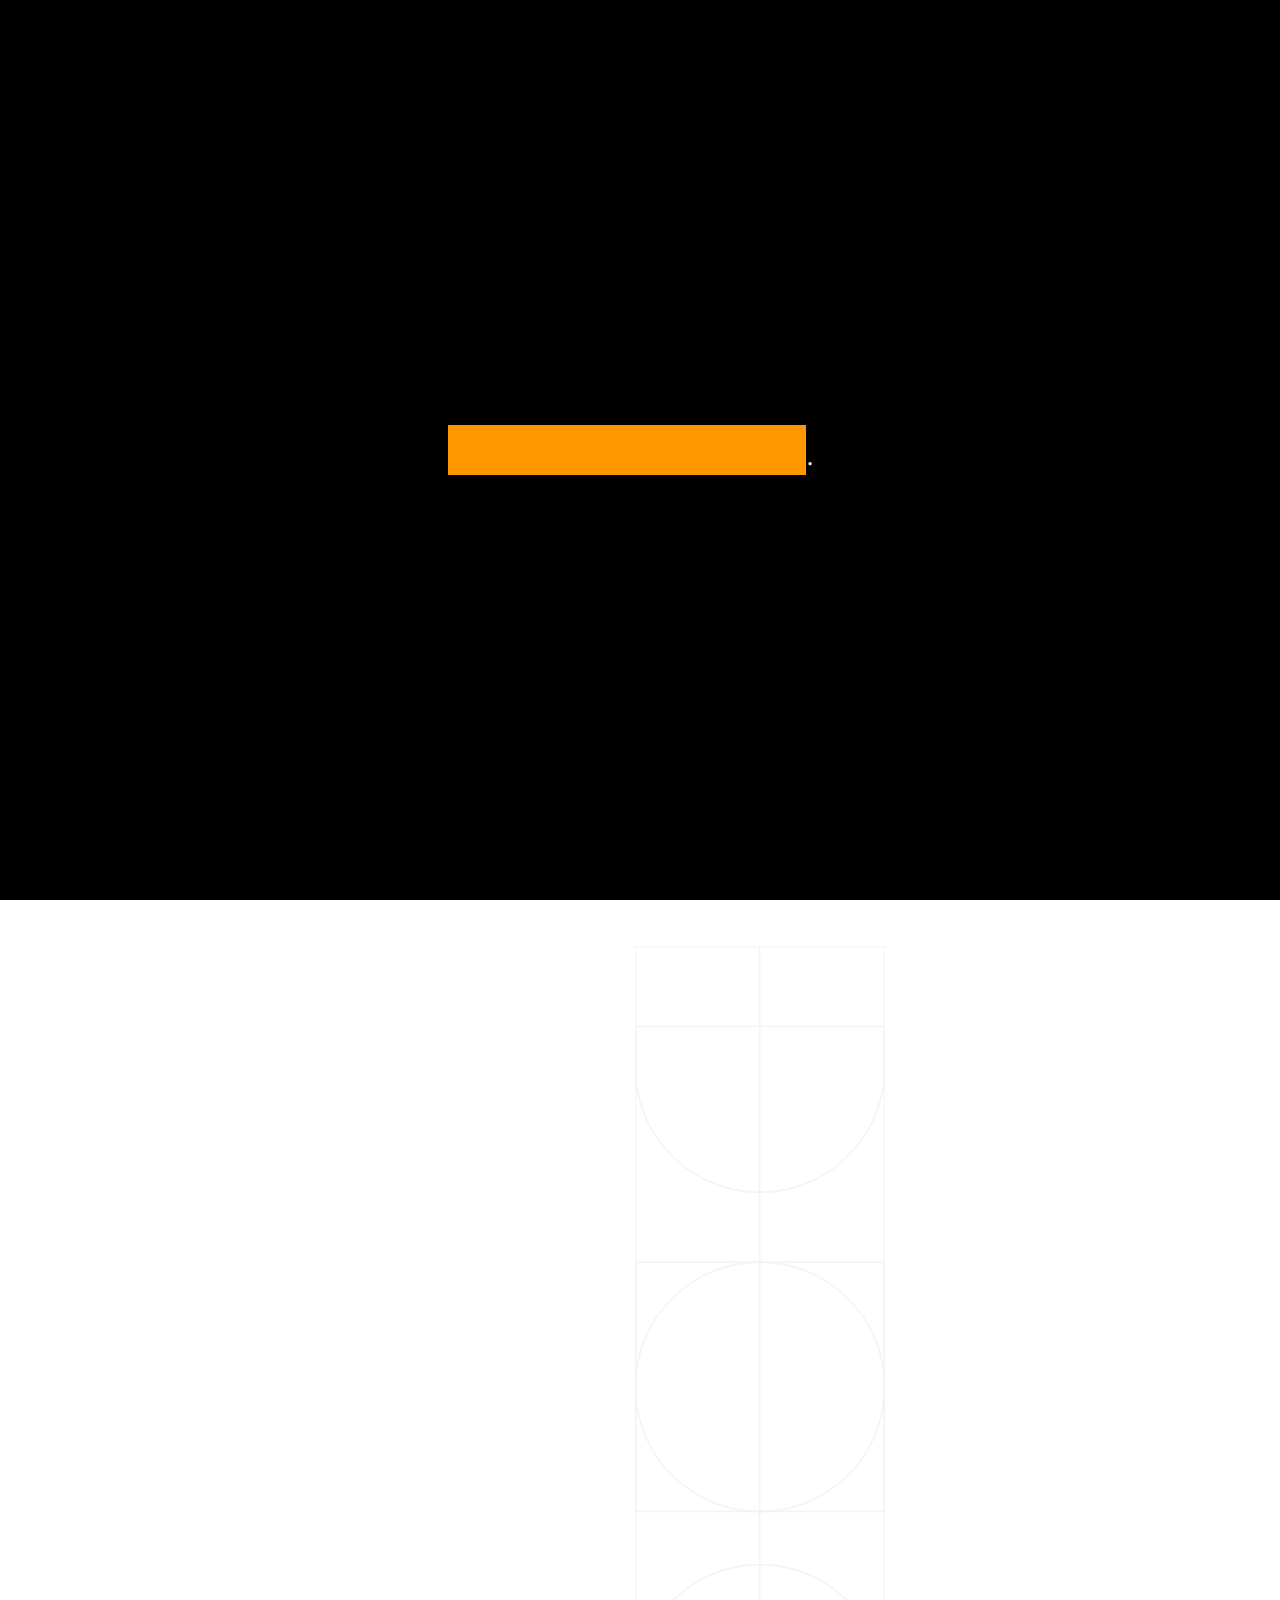
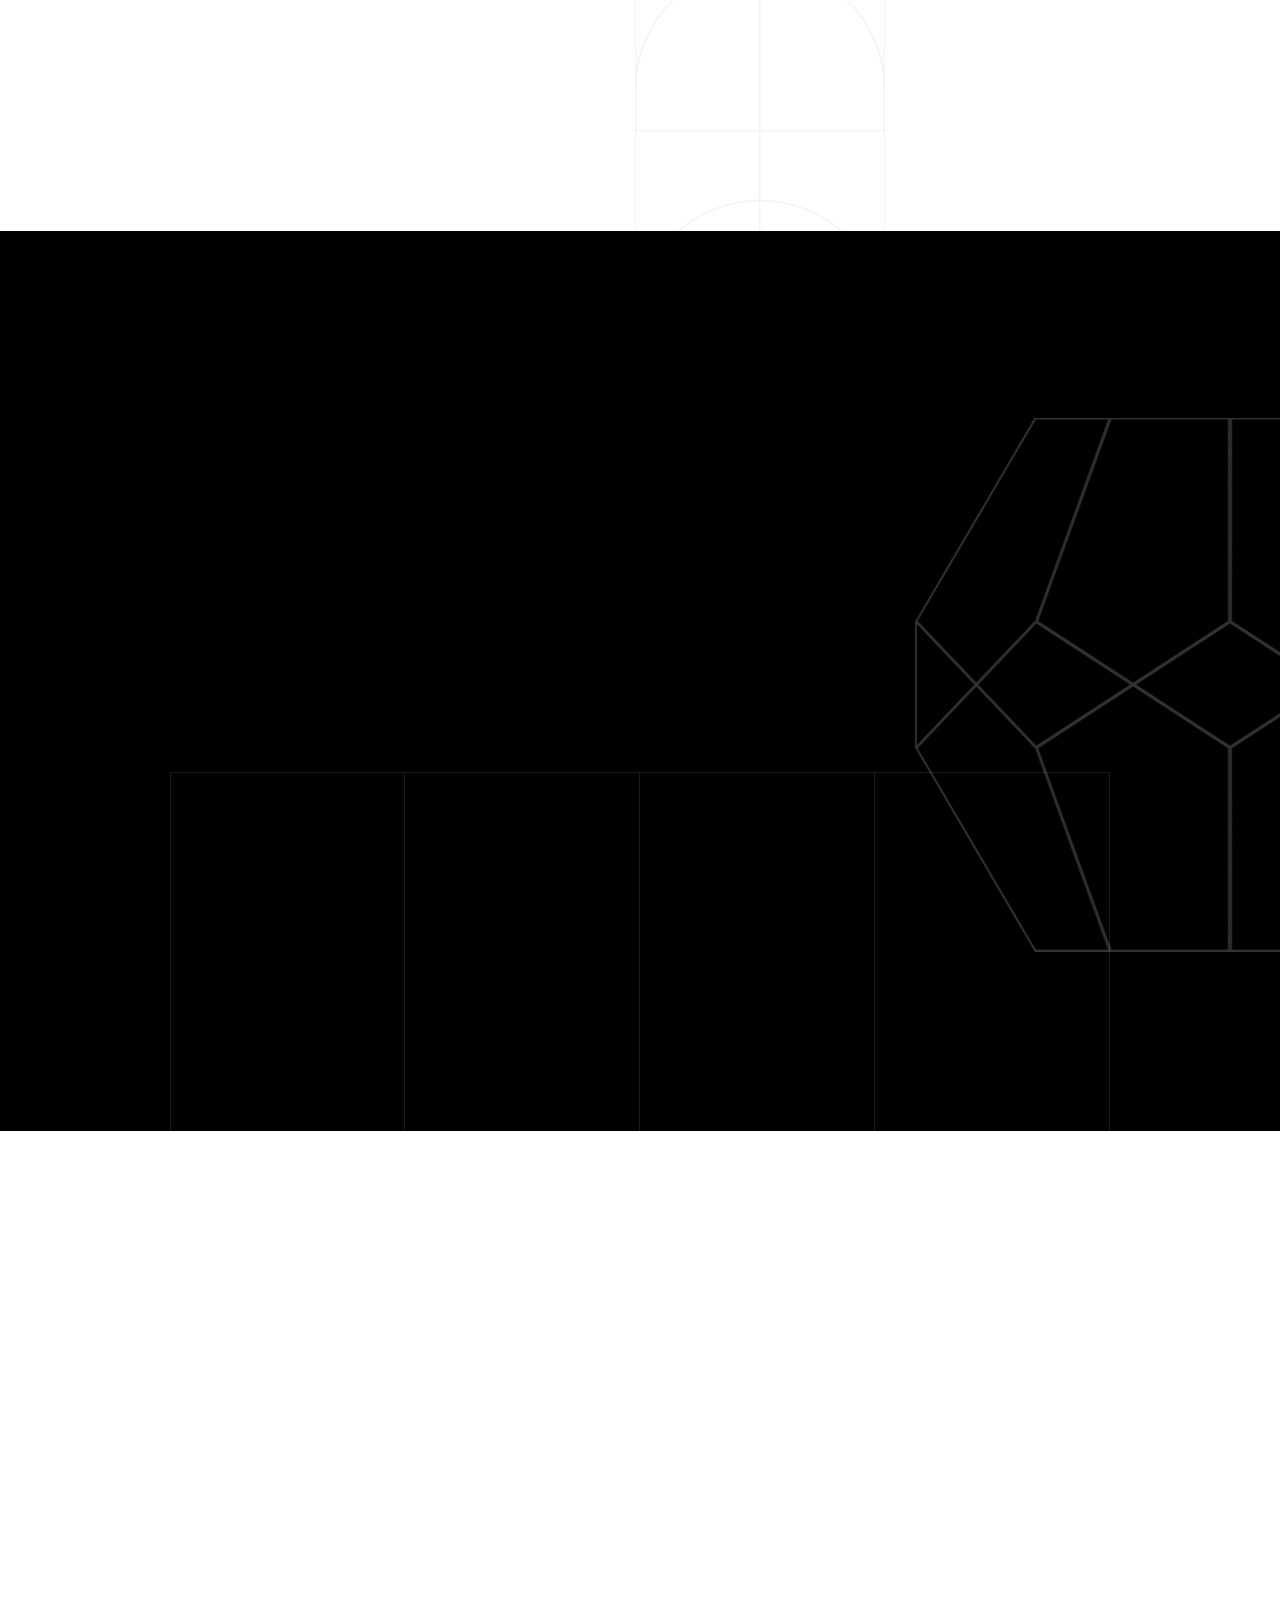
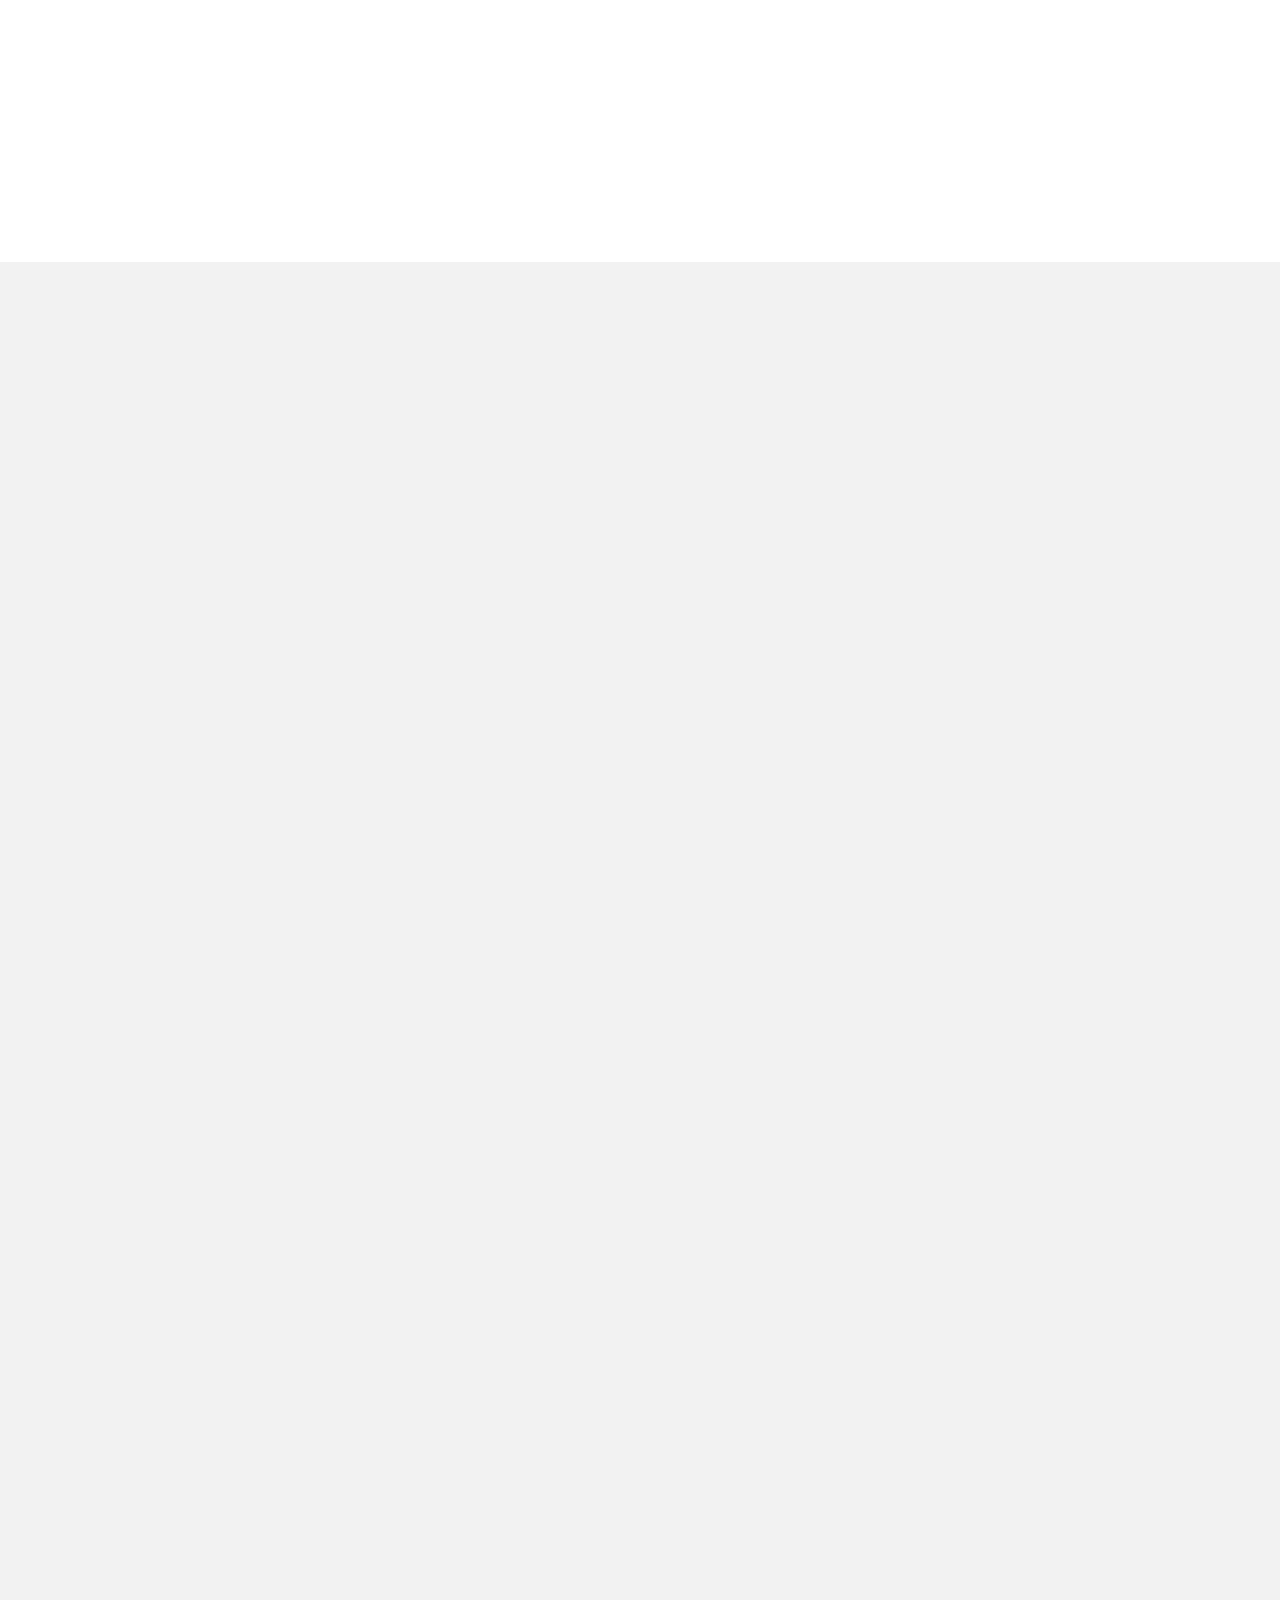
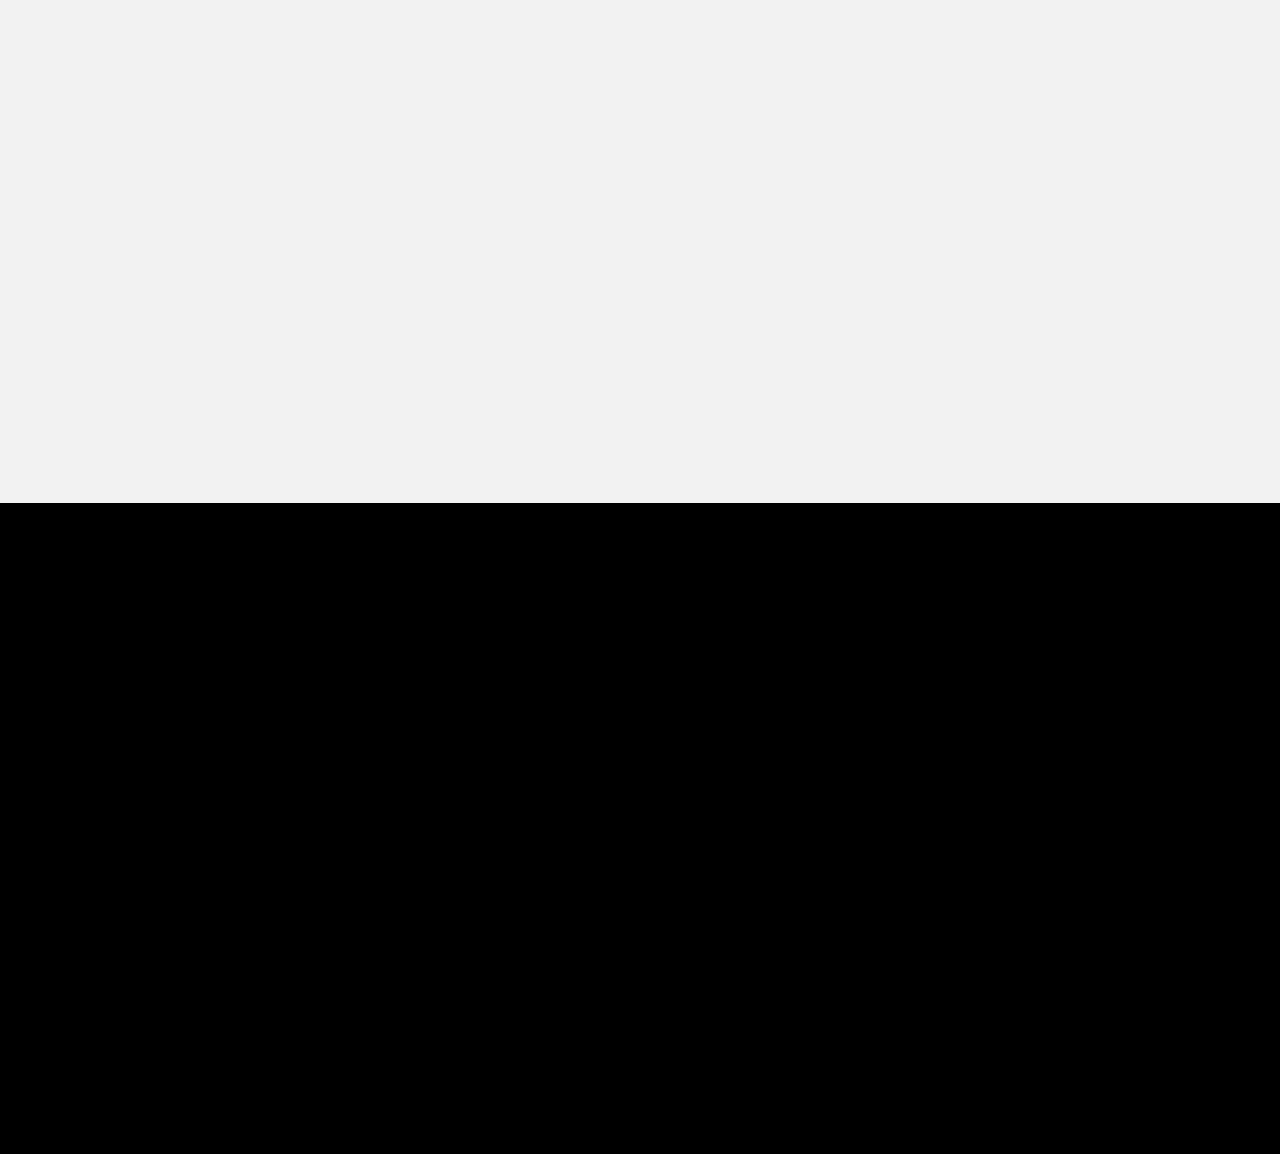
==== commit 16c94afb: "refactor: standardize internal navigation links to use absolute paths across all pages" ====
--- a/index.html
+++ b/index.html
@@ -752,16 +752,16 @@
                             <nav class="mil-main-menu" id="swupMenu">
                                 <ul>
                                     <li class="mil-active">
-                                        <a href="./">Home</a>
+                                        <a href="/">Home</a>
                                     </li>
                                     <li>
-                                        <a href="services">Services</a>
+                                        <a href="/services">Services</a>
                                     </li>
                                     <li>
-                                        <a href="portfolio">Portfolio</a>
+                                        <a href="/portfolio">Portfolio</a>
                                     </li>
                                     <li>
-                                        <a href="contact">Contact</a>
+                                        <a href="/contact">Contact</a>
                                     </li>
                                 </ul>
                             </nav>
@@ -799,7 +799,7 @@
                                             <h6 class="mil-muted mil-mb-30">Useful links</h6>
 
                                             <ul class="mil-menu-list">
-                                                <li><a href="contact" class="mil-light-soft">Contact Me</a></li>
+                                                <li><a href="/contact" class="mil-light-soft">Contact Me</a></li>
                                                 <li><a href="https://wa.link/m2lswf" target="_blank" data-no-swup
                                                         class="mil-light-soft">WhatsApp Chat</a></li>
                                                 <li><a href="./Images/Dilip-Gelot-resume.pdf" target="_blank"
@@ -894,11 +894,11 @@
                                     </div>
                                 </div>
 
-                                <a href="contact" class="mil-button mil-arrow-place mil-btn-space">
+                                <a href="/contact" class="mil-button mil-arrow-place mil-btn-space">
                                     <span>Let's Build Together</span>
                                 </a>
 
-                                <a href="portfolio" class="mil-link mil-muted mil-arrow-place">
+                                <a href="/portfolio" class="mil-link mil-muted mil-arrow-place">
                                     <span>View Projects</span>
                                 </a>
 
@@ -1002,7 +1002,7 @@
                                 <div class="mil-complex-text justify-content-center mil-up">
                                     <h2 class="mil-h1 mil-muted mil-center">For Your <span
                                             class="mil-thin">Business.</span></h2>
-                                    <a href="services"
+                                    <a href="/services"
                                         class="mil-services-button mil-button mil-arrow-place"><span>All
                                             Services</span></a>
                                 </div>
@@ -1011,7 +1011,7 @@
                             <div class="row mil-services-grid m-0">
                                 <div class="col-md-6 col-lg-3 mil-services-grid-item p-0">
 
-                                    <a href="services" class="mil-service-card-sm mil-up">
+                                    <a href="/services" class="mil-service-card-sm mil-up">
                                         <h5 class="mil-muted mil-mb-30">Full-Stack Web <br>Development</h5>
                                         <p class="mil-light-soft mil-mb-30">Building secure, scalable, and responsive
                                             web applications with cutting-edge technologies.</p>
@@ -1021,7 +1021,7 @@
                                 </div>
                                 <div class="col-md-6 col-lg-3 mil-services-grid-item p-0">
 
-                                    <a href="services" class="mil-service-card-sm mil-up">
+                                    <a href="/services" class="mil-service-card-sm mil-up">
                                         <h5 class="mil-muted mil-mb-30">SaaS Product <br>Development</h5>
                                         <p class="mil-light-soft mil-mb-30">Designing and developing complete SaaS
                                             platforms from architecture to subscription models.</p>
@@ -1031,7 +1031,7 @@
                                 </div>
                                 <div class="col-md-6 col-lg-3 mil-services-grid-item p-0">
 
-                                    <a href="services" class="mil-service-card-sm mil-up">
+                                    <a href="/services" class="mil-service-card-sm mil-up">
                                         <h5 class="mil-muted mil-mb-30">AI-Powered <br>Applications</h5>
                                         <p class="mil-light-soft mil-mb-30">Integrating artificial intelligence, LLMs,
                                             and intelligent automation into software products.</p>
@@ -1041,7 +1041,7 @@
                                 </div>
                                 <div class="col-md-6 col-lg-3 mil-services-grid-item p-0">
 
-                                    <a href="services" class="mil-service-card-sm mil-up">
+                                    <a href="/services" class="mil-service-card-sm mil-up">
                                         <h5 class="mil-muted mil-mb-30">Mobile App <br>Development</h5>
                                         <p class="mil-light-soft mil-mb-30">Creating seamless and elegant iOS and
                                             Android applications optimized for performance.</p>
@@ -1260,7 +1260,7 @@
                             <h2 class="mil-up mil-mb-60">Ready to bring your <span class="mil-thin">ideas to</span>
                                 life?<br> Let's <span class="mil-thin">connect now</span></h2>
                             <div class="mil-up">
-                                <a href="contact" class="mil-button mil-arrow-place"><span>Contact Me</span></a>
+                                <a href="/contact" class="mil-button mil-arrow-place"><span>Contact Me</span></a>
                             </div>
                         </div>
                     </div>
@@ -1288,16 +1288,16 @@
                                             <nav class="mil-footer-menu mil-mb-60">
                                                 <ul>
                                                     <li class="mil-up mil-active">
-                                                        <a href="./">Home</a>
+                                                        <a href="/">Home</a>
                                                     </li>
                                                     <li class="mil-up">
-                                                        <a href="portfolio">Portfolio</a>
+                                                        <a href="/portfolio">Portfolio</a>
                                                     </li>
                                                     <li class="mil-up">
-                                                        <a href="services">Services</a>
+                                                        <a href="/services">Services</a>
                                                     </li>
                                                     <li class="mil-up">
-                                                        <a href="contact">Contact</a>
+                                                        <a href="/contact">Contact</a>
                                                     </li>
                                                 </ul>
                                             </nav>
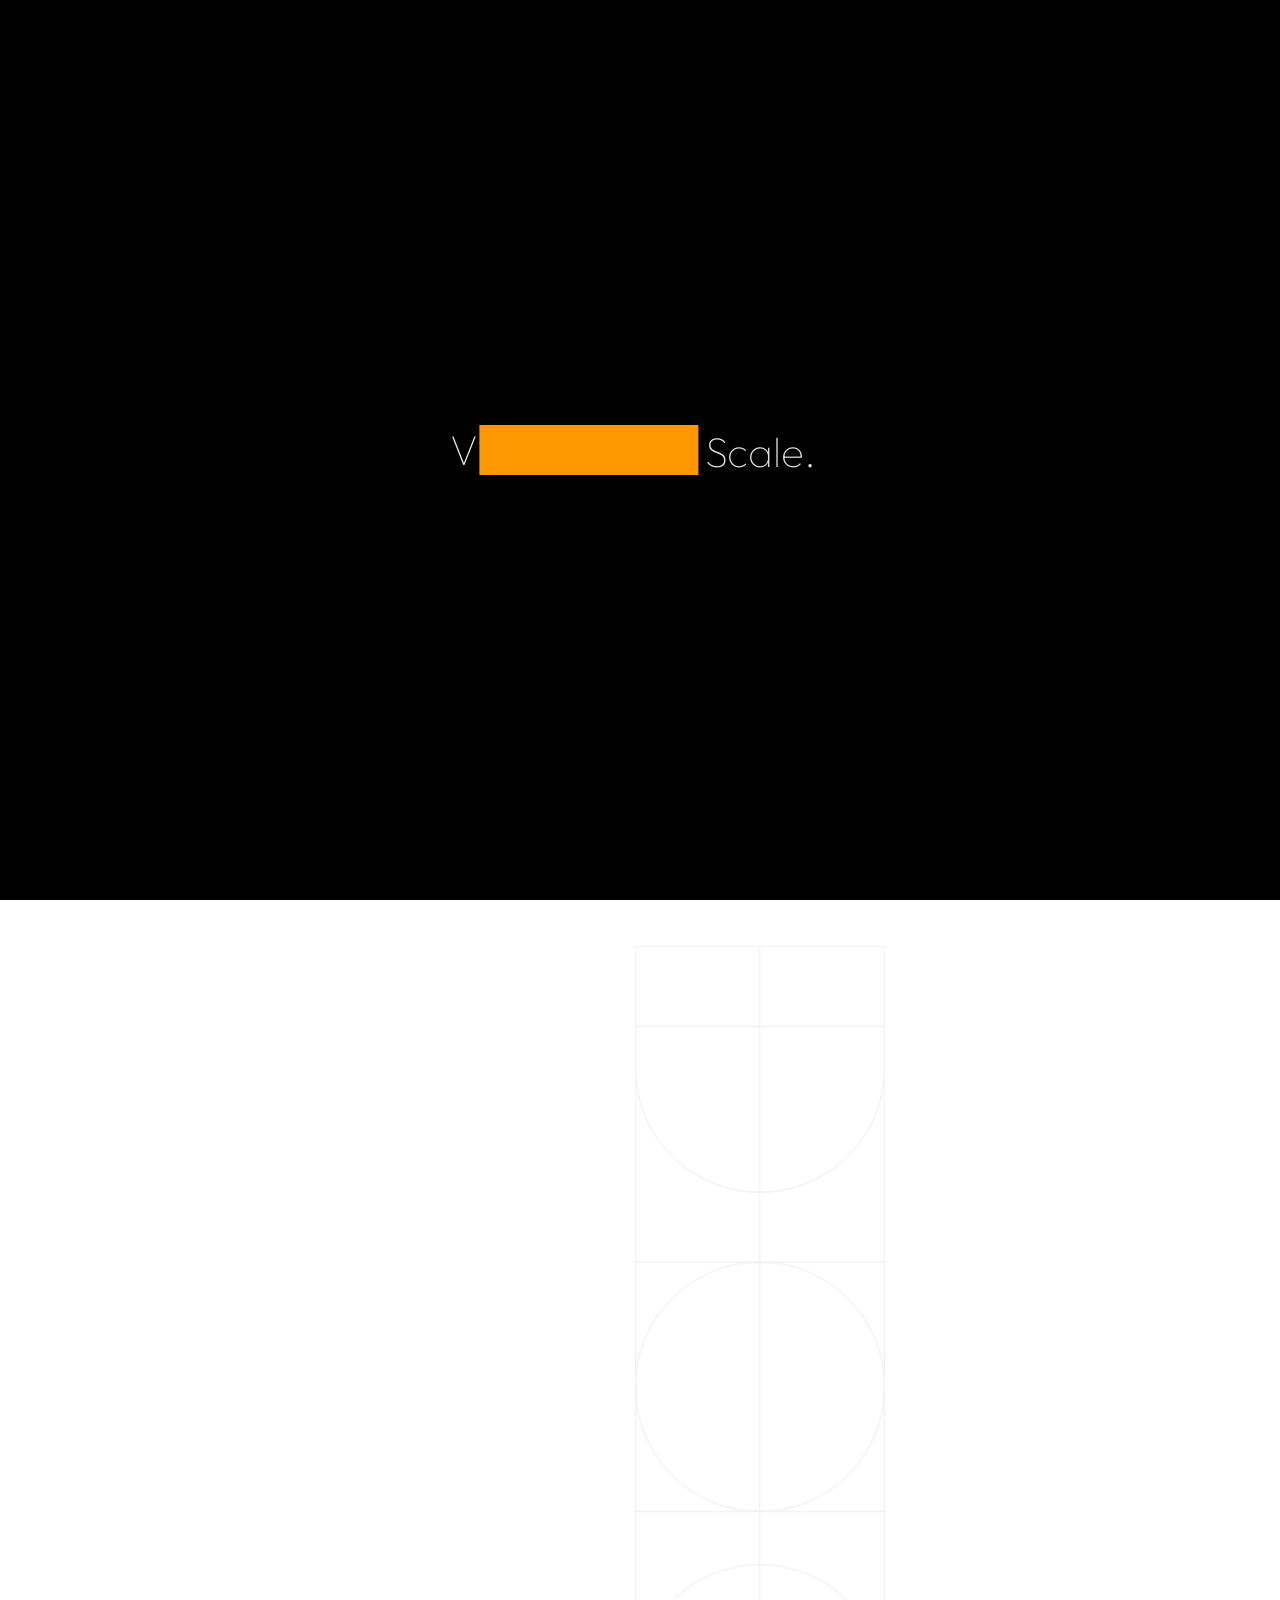
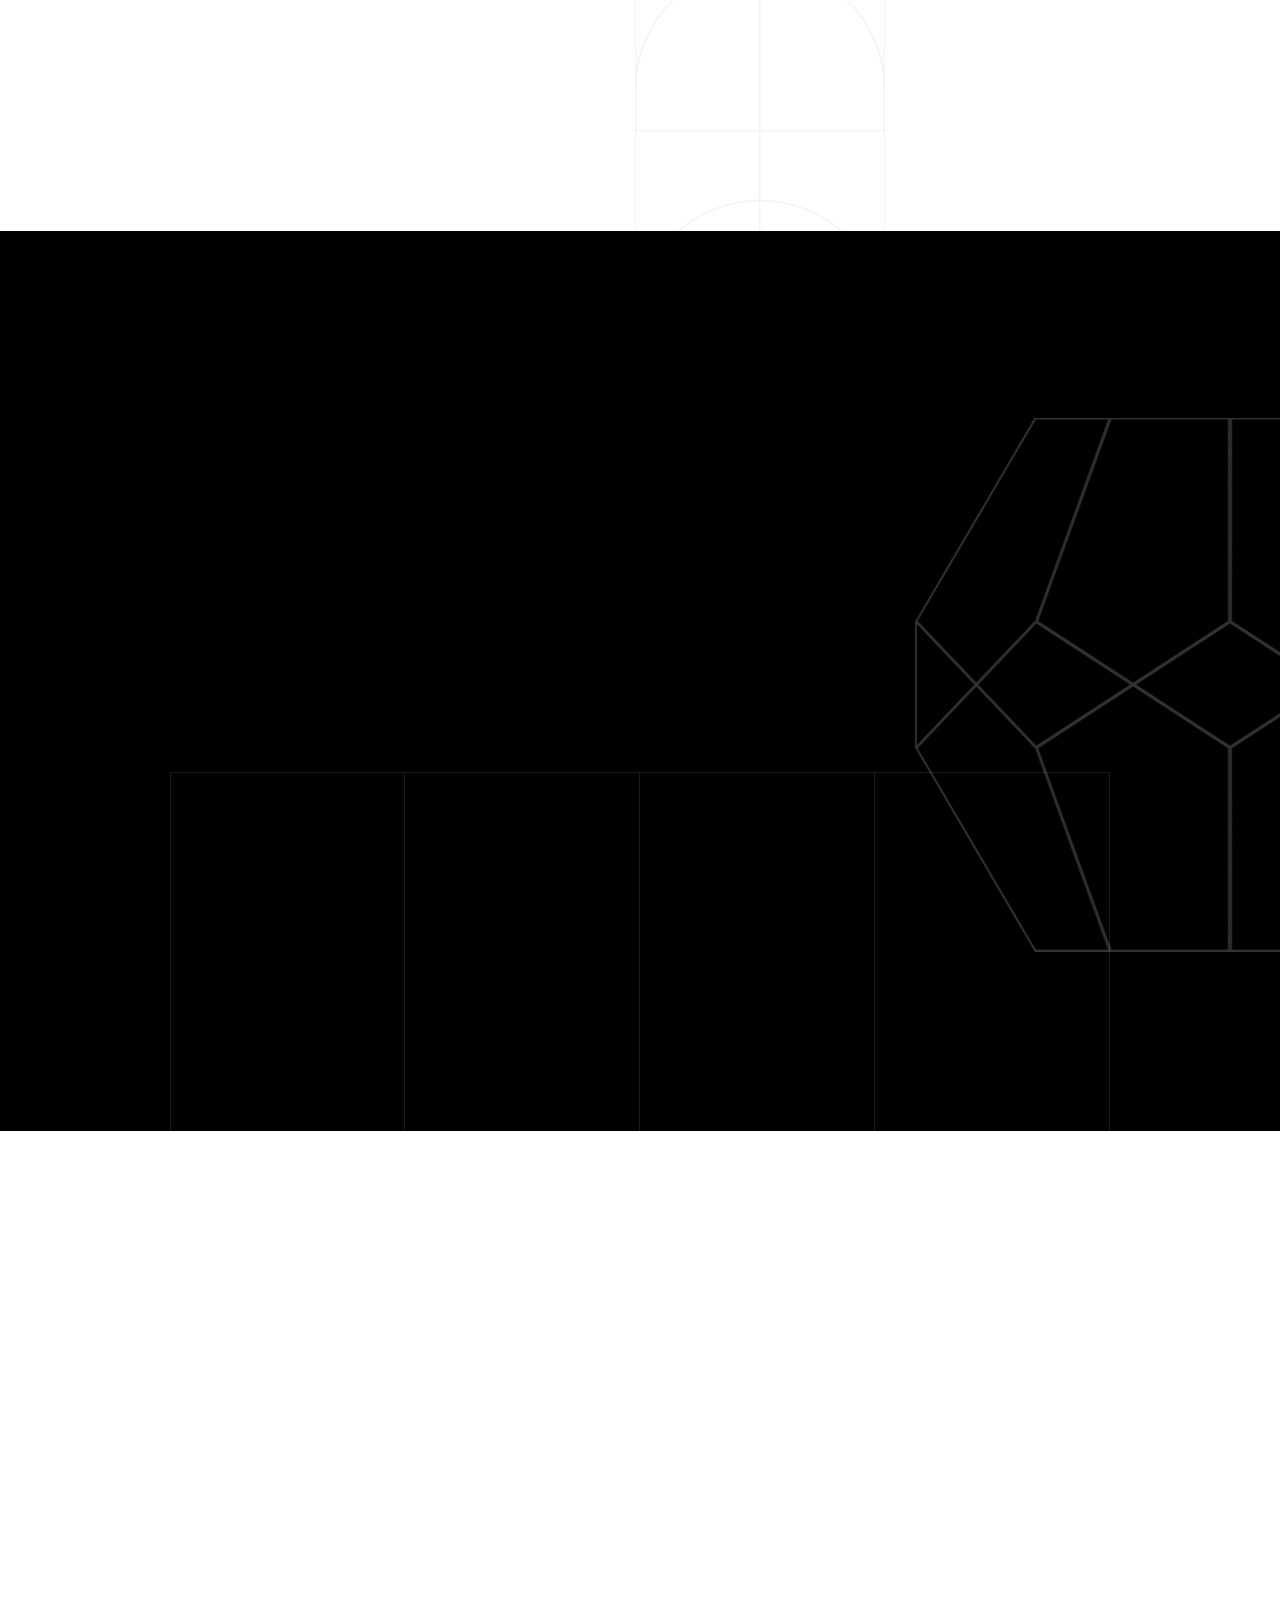
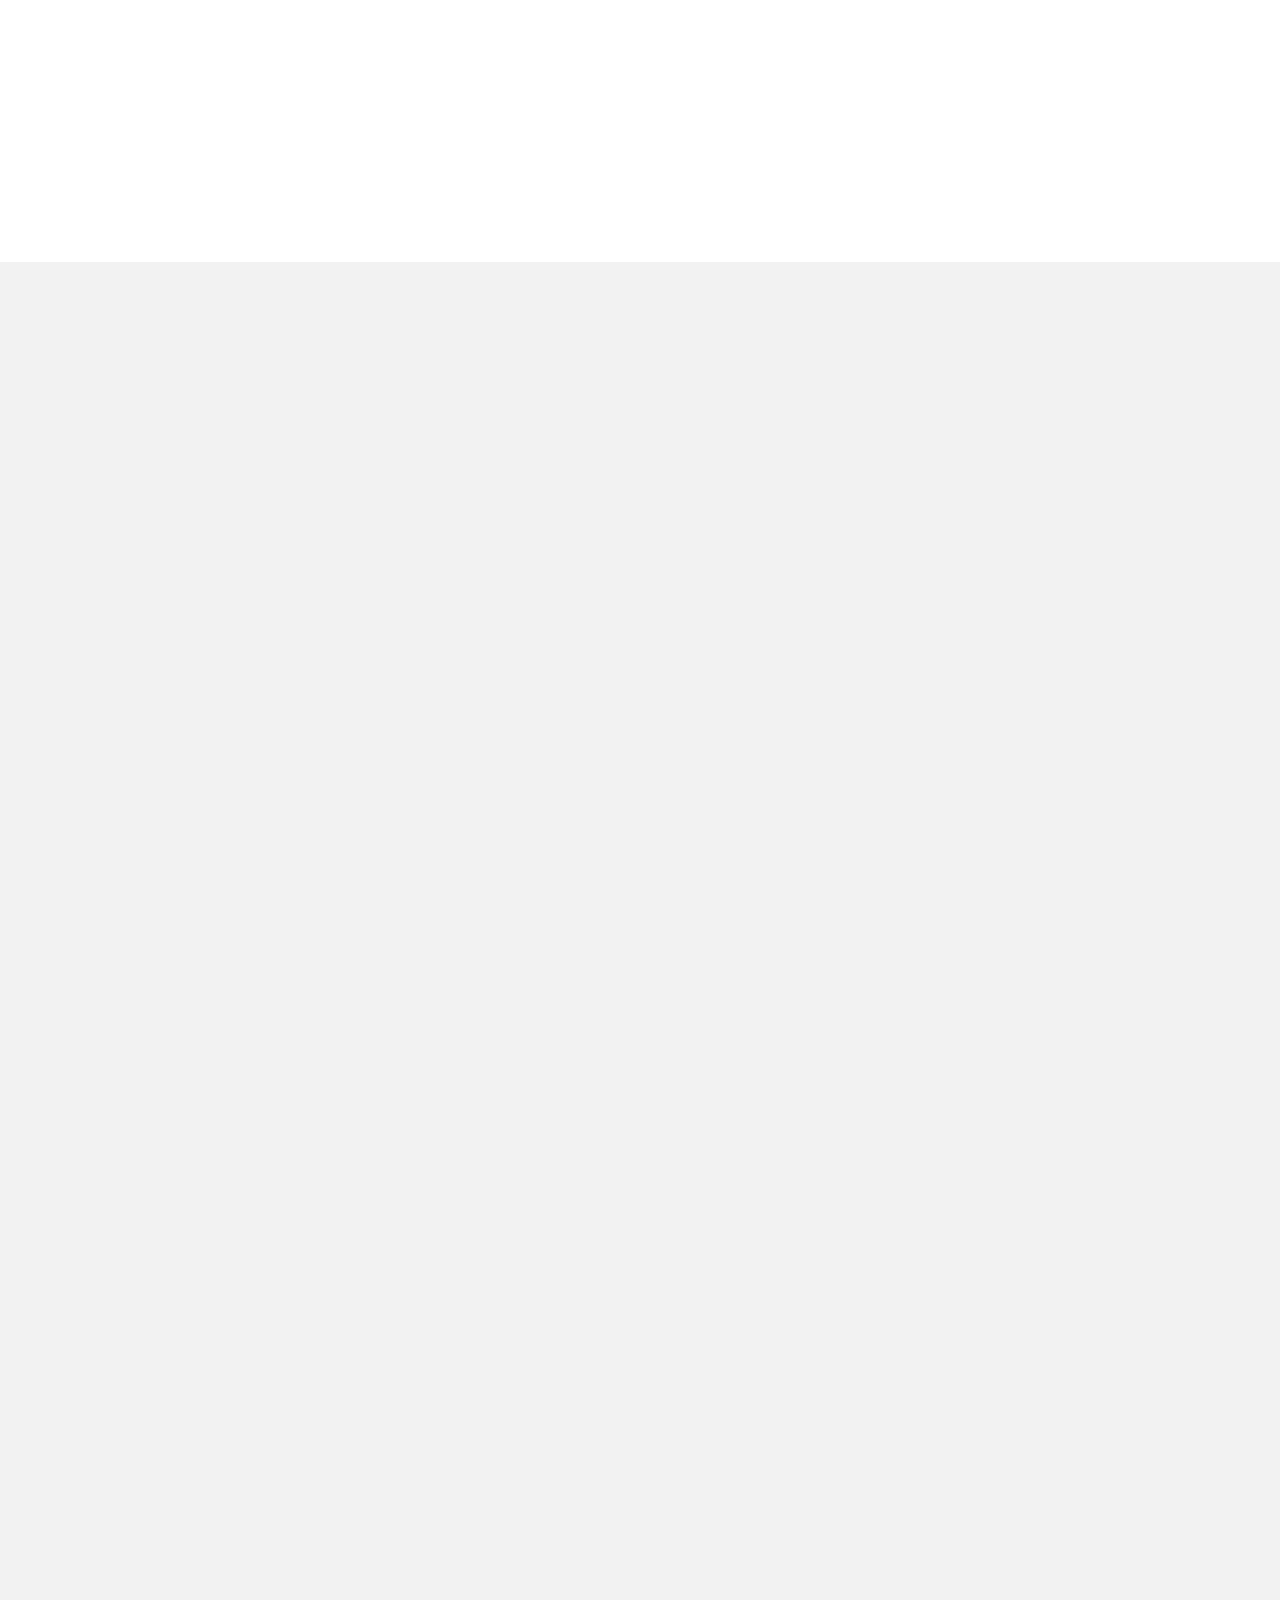
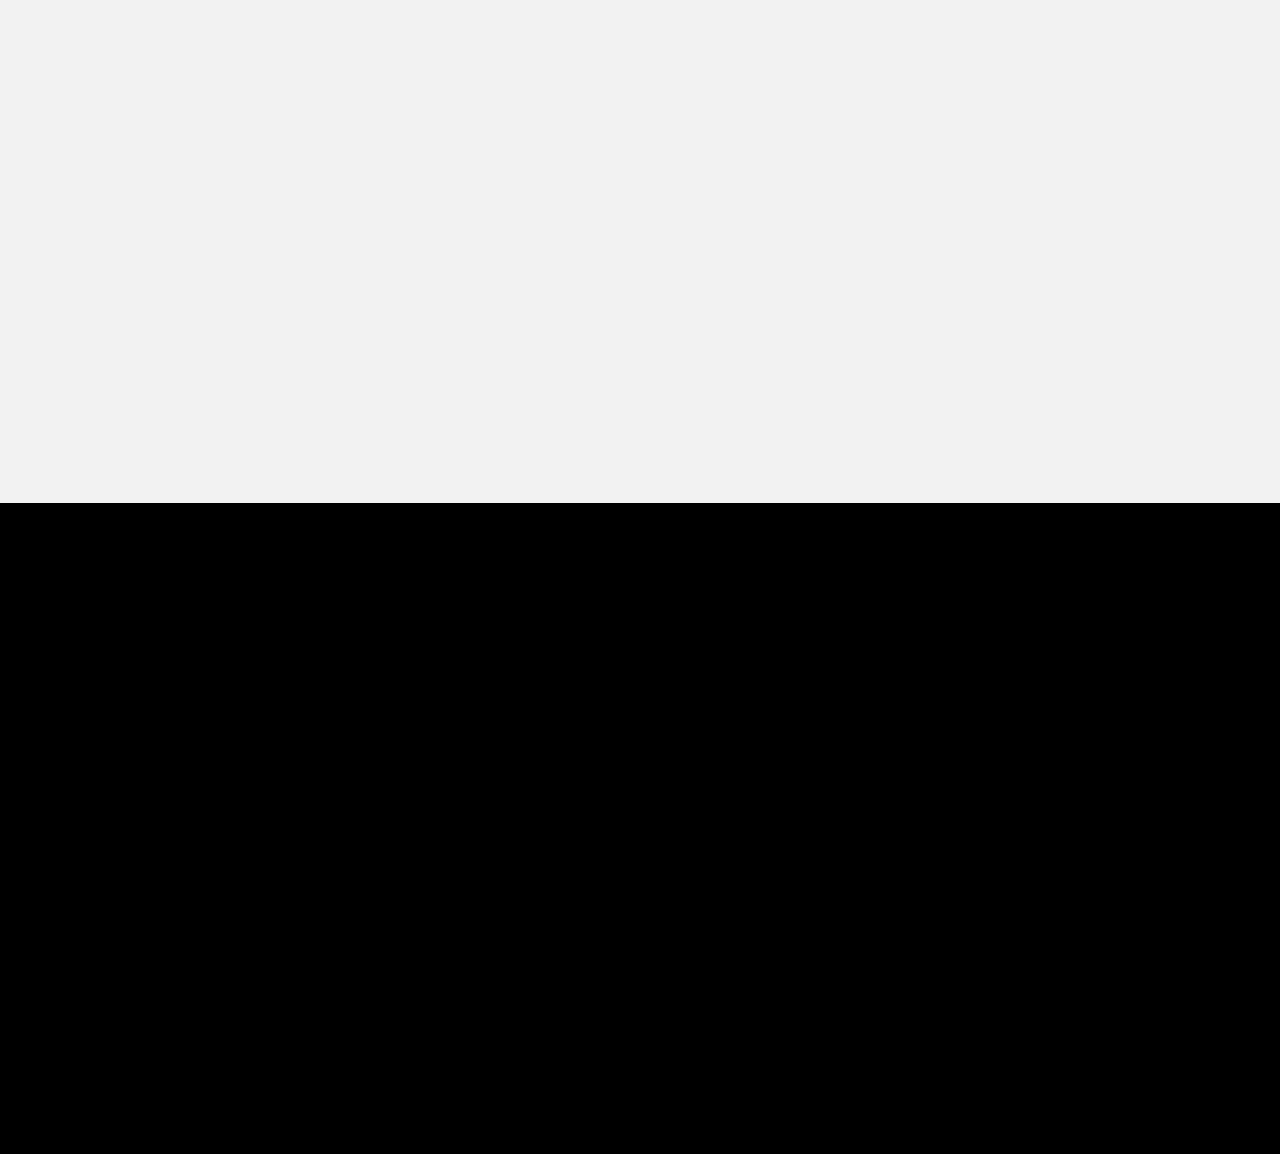
==== commit 9e9178de: "chore: remove search functionality and exclude search query parameters from robots.txt" ====
--- a/index.html
+++ b/index.html
@@ -189,14 +189,6 @@
         "description": "Official portfolio website of Dilip Gelot, Founder & CEO of TheOrbexa and Full-Stack SaaS/AI Developer.",
         "publisher": {
           "@id": "https://dilipgelot.in/#person"
-        },
-        "potentialAction": {
-          "@type": "SearchAction",
-          "target": {
-            "@type": "EntryPoint",
-            "urlTemplate": "https://dilipgelot.in/?s={search_term_string}"
-          },
-          "query-input": "required name=search_term_string"
         }
       },
       {
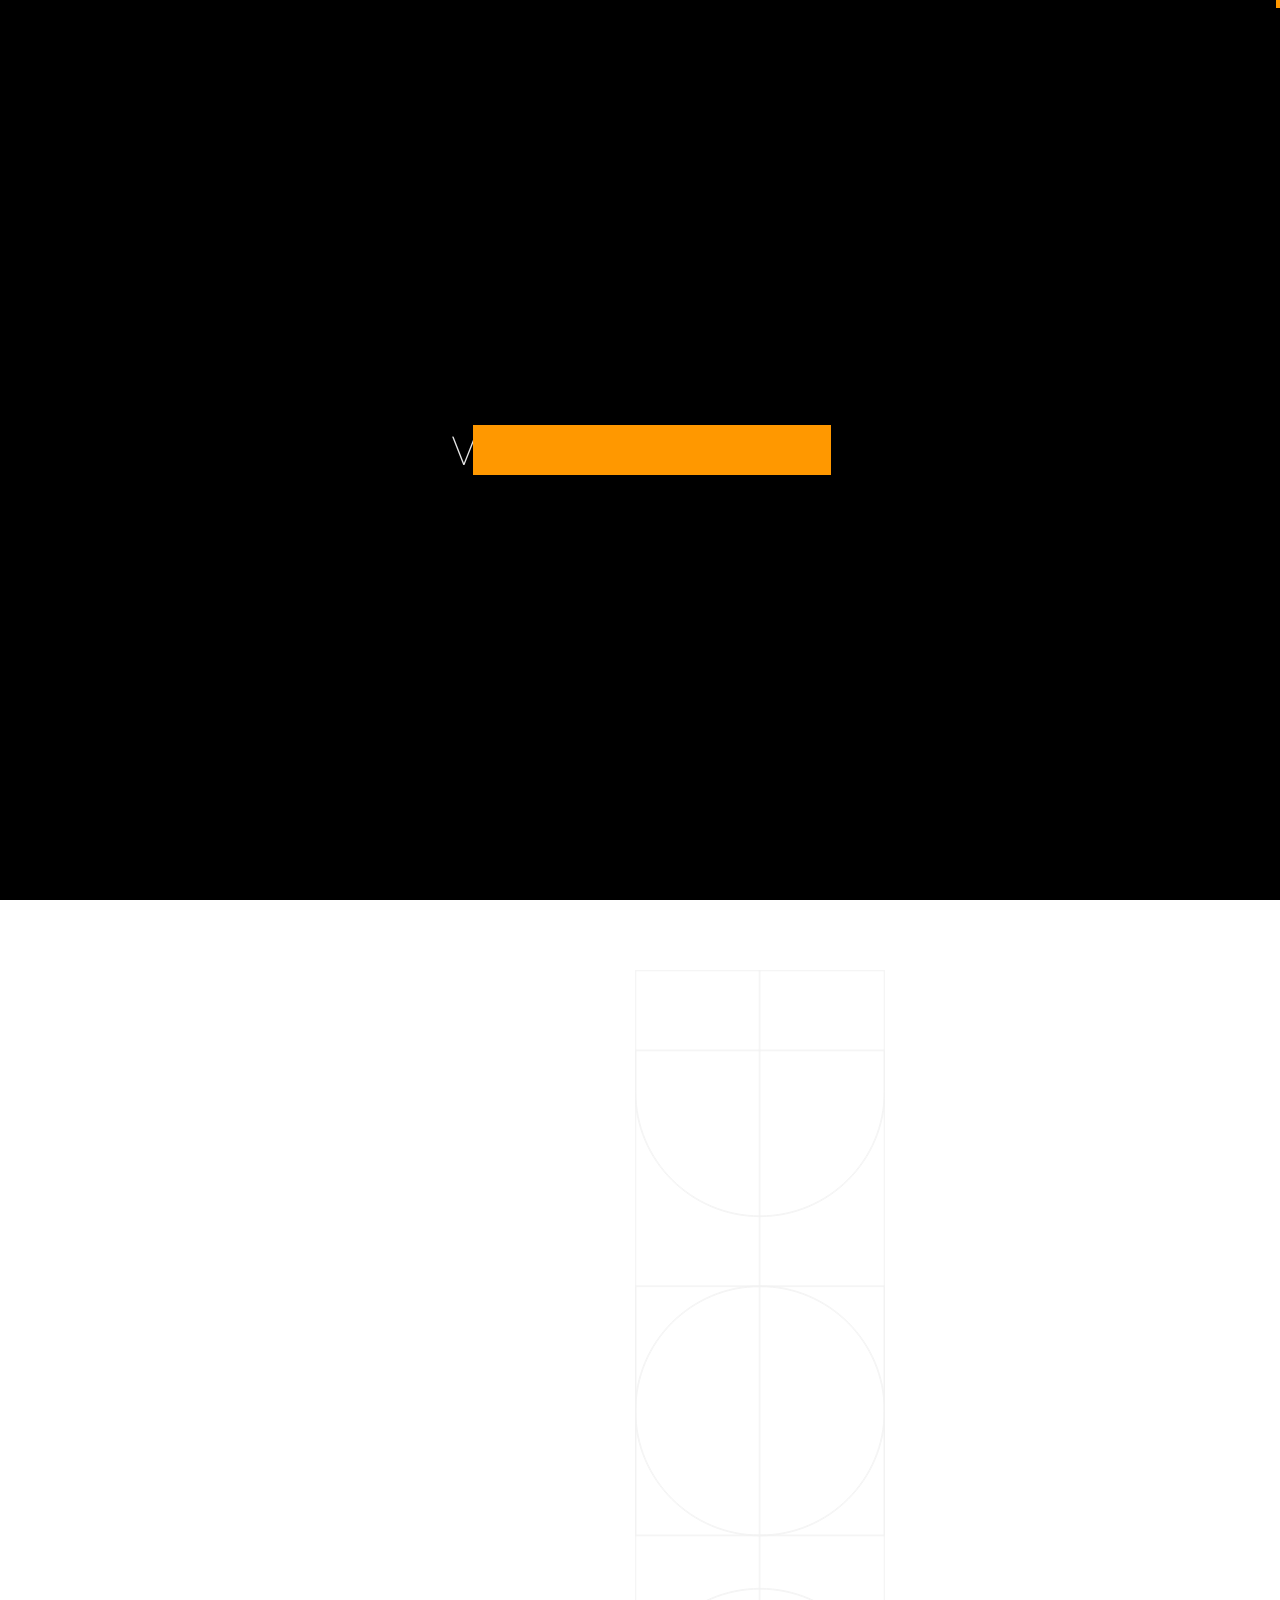
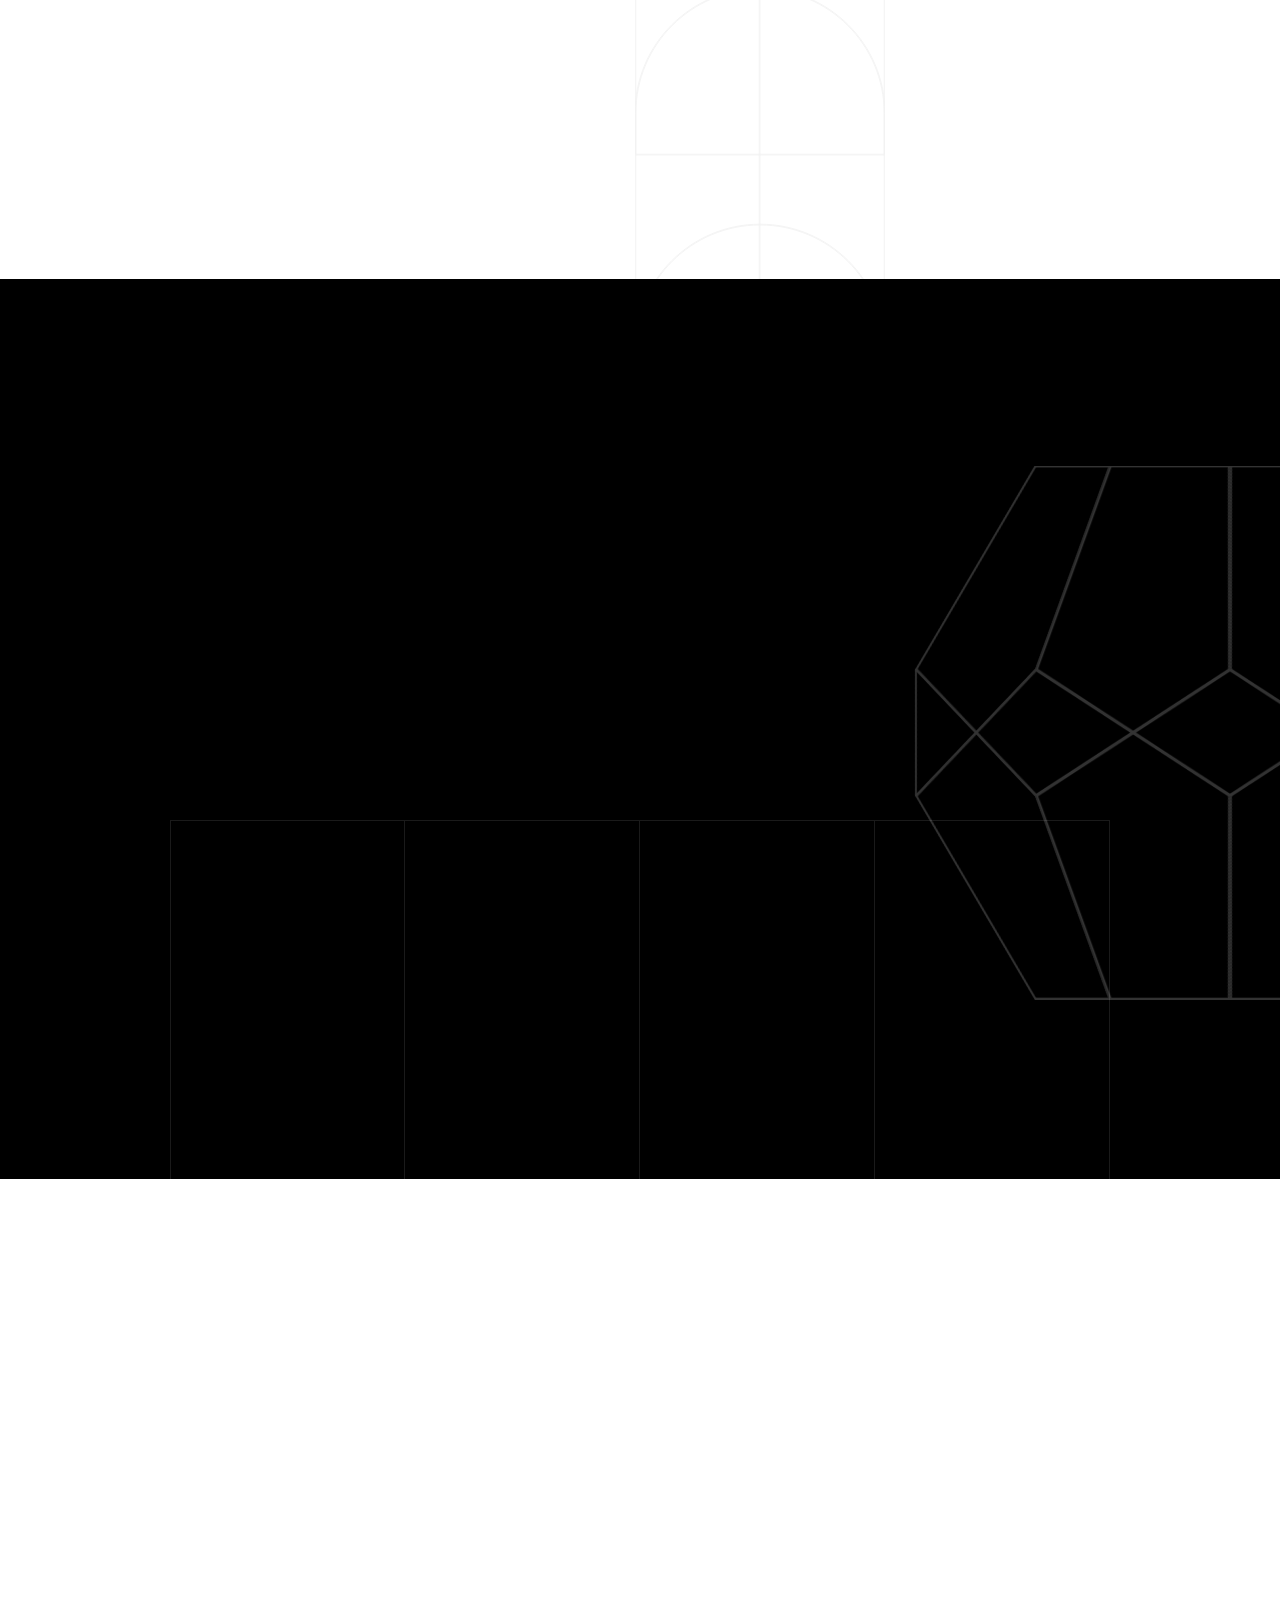
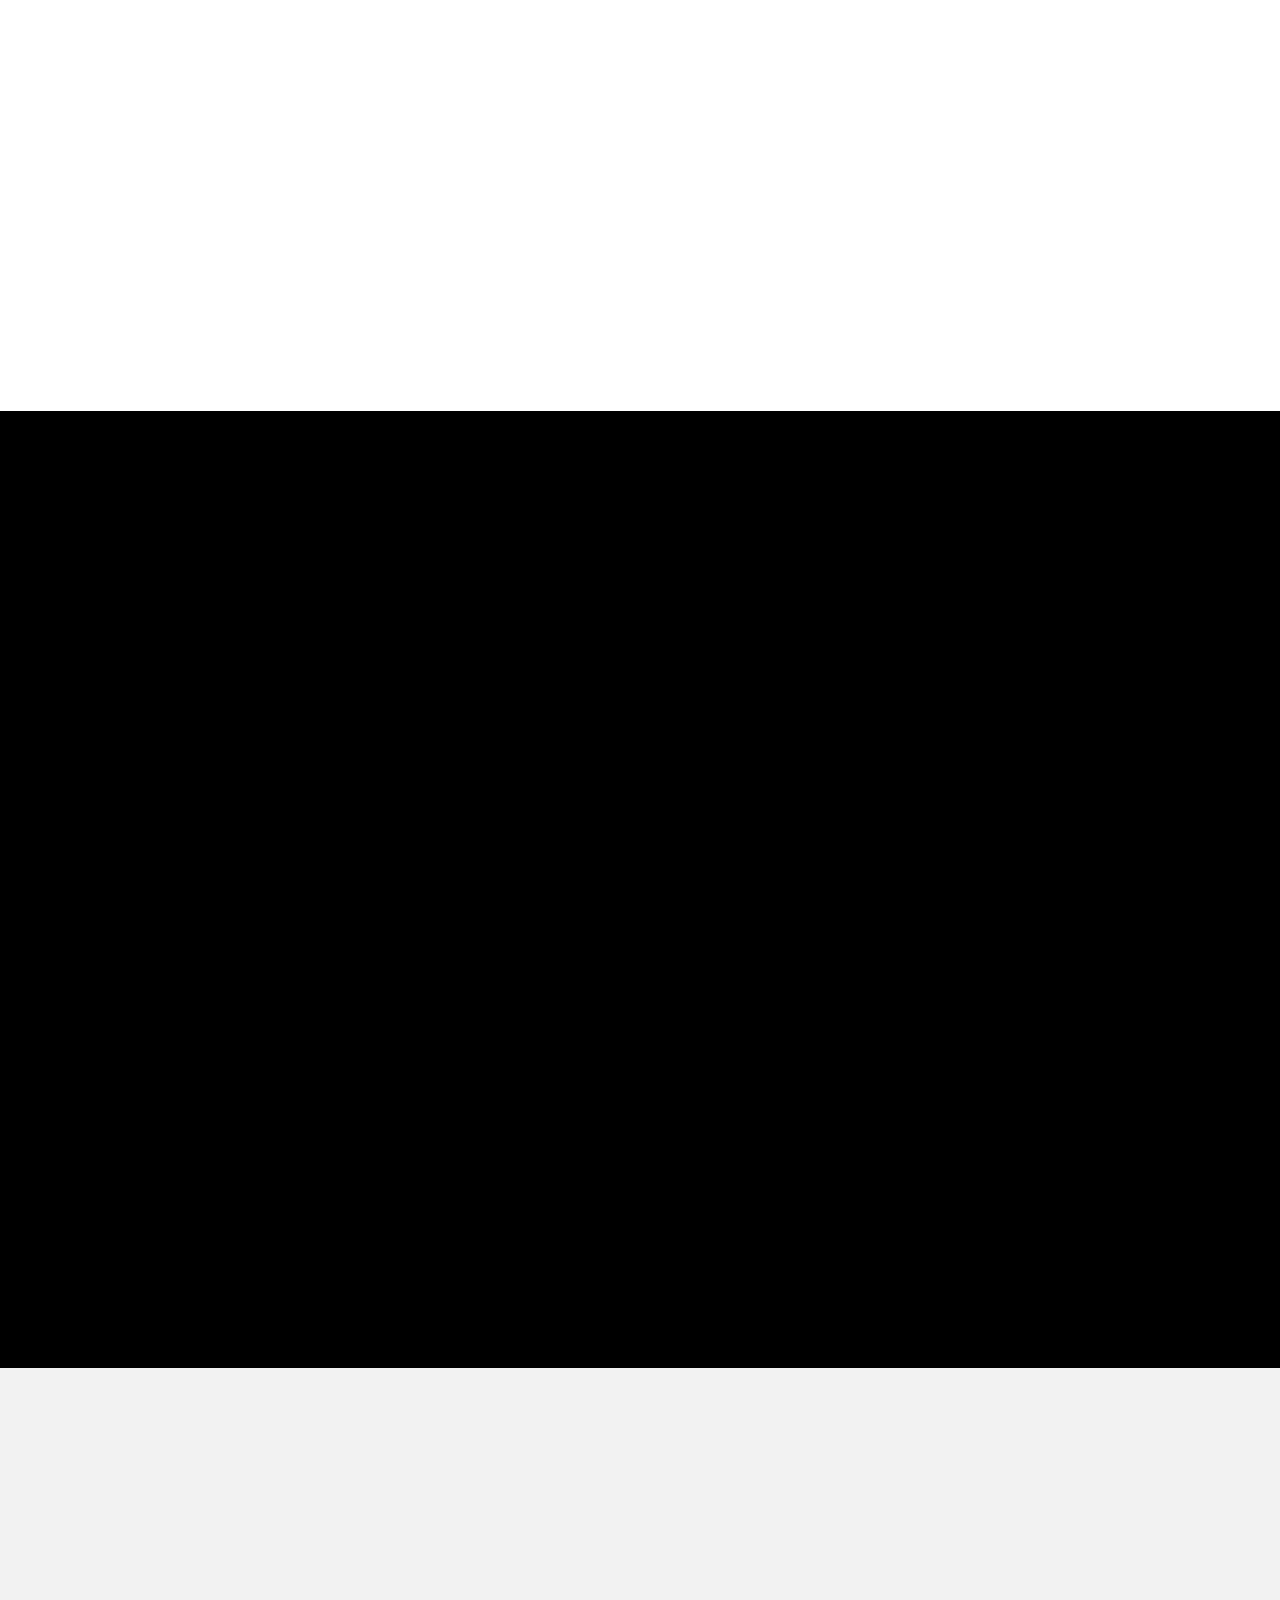
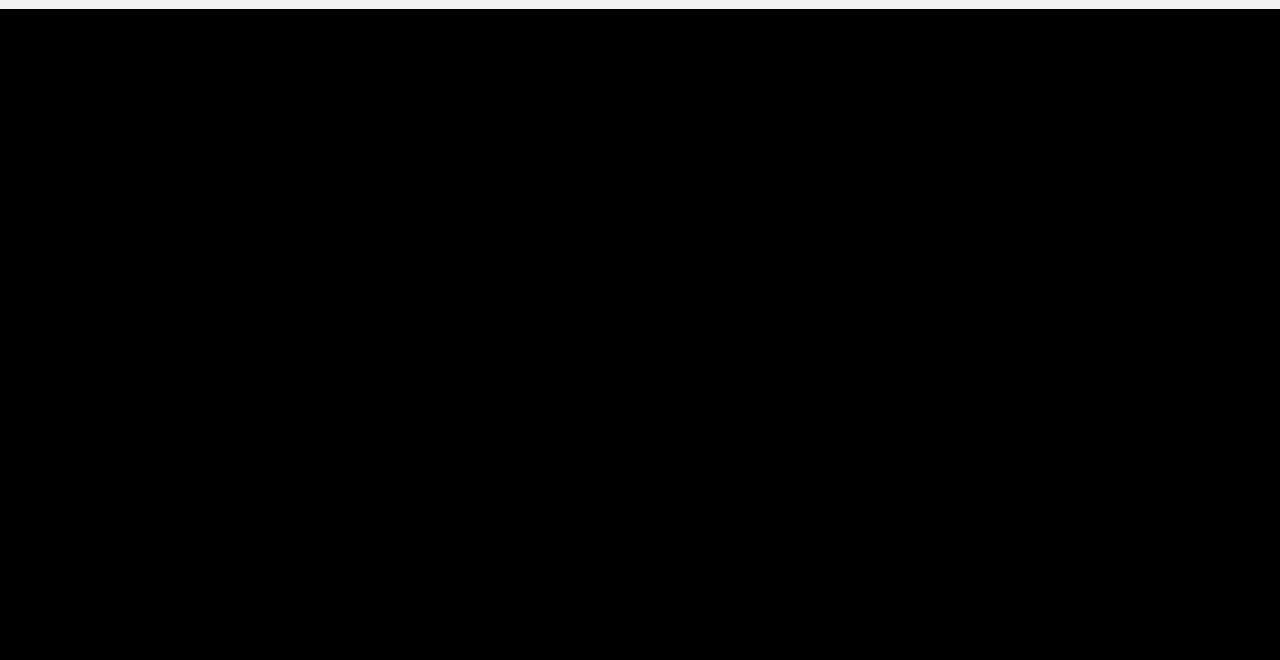
==== commit bb83ac08: "feat: add technical textbook publication details to portfolio and update SEO metadata" ====
--- a/index.html
+++ b/index.html
@@ -73,7 +73,19 @@
           "@type": "Country",
           "name": "India"
         },
-        "description": "Dilip Gelot is a Founder of TheOrbexa and Full Stack Developer based in Gujarat, India specializing in AI-powered applications, SaaS platforms, web development, mobile applications, and scalable digital products.",
+        "description": "Dilip Gelot is the Founder of TheOrbexa, Published Author of 'Python Programming for Pharmaceutical and Healthcare Applications', and Full Stack Developer based in Gujarat, India specializing in AI-powered applications, SaaS platforms, web development, mobile applications, and scalable digital products.",
+        "authorOf": [
+          {
+            "@type": "Book",
+            "name": "PYTHON PROGRAMMING FOR PHARMACEUTICAL AND HEALTHCARE APPLICATIONS",
+            "isbn": "978-93-47768-13-2",
+            "publisher": {
+              "@type": "Organization",
+              "name": "Thoughts Hymn Publishers"
+            },
+            "url": "https://dilipgelot.in/pdf/PYTHON%20BPHARM%20NEW%20SYLLABUS%20SOLO%20BOOK.pdf"
+          }
+        ],
         "worksFor": {
           "@id": "https://theorbexa.com/#organization"
         },
@@ -97,6 +109,9 @@
           "https://theorbexa.com/"
         ],
         "knowsAbout": [
+          "Python Programming",
+          "Published Technical Author",
+          "Pharmaceutical Software Applications",
           "Next.js",
           "React",
           "Node.js",
@@ -879,7 +894,7 @@
                                 <div class="row">
                                     <div class="col-md-7 col-lg-5">
 
-                                        <p class="mil-light-soft mil-mb-60">Founder @ TheOrbexa helping startups and
+                                        <p class="mil-light-soft mil-mb-60">Founder @ TheOrbexa & Published Author helping startups and
                                             businesses build scalable SaaS products, AI solutions, and premium digital
                                             experiences.</p>
 
@@ -931,13 +946,9 @@
 
                                 <div class="mil-mb-90">
                                     <h2 class="mil-up mil-mb-60">Slice <br>Of <span class="mil-thin">Me</span></h2>
-                                    <p class="mil-up mil-mb-30">Dilip Gelot is the Founder of TheOrbexa and a Full Stack Developer based in Gujarat, India specializing in AI-powered applications, SaaS platforms, web development, mobile applications, and scalable digital products.</p>
-
-                                    <p class="mil-up mil-mb-60">Recognized as an expert website developer, I specialize
-                                        in transforming complex business requirements into complete, production-ready
-                                        digital products. My core focus spans across intuitive UI/UX web design,
-                                        frontend and backend development, robust database engineering, secure
-                                        authentication, API integrations, and search engine optimization.</p>
+                                    <p class="mil-up mil-mb-30">Dilip Gelot is the Founder of TheOrbexa, Published Author, and a Full Stack Developer based in Gujarat, India specializing in AI-powered applications, SaaS platforms, web development, mobile applications, and scalable digital products.</p>
+
+                                    <p class="mil-up mil-mb-60">Recognized as an expert website developer and published author of <strong>"Python Programming for Pharmaceutical and Healthcare Applications"</strong>, I specialize in transforming complex business requirements into complete, production-ready digital products. My core focus spans across intuitive UI/UX web design, frontend and backend development, robust database engineering, secure authentication, API integrations, and search engine optimization.</p>
 
                                     <div class="mil-about-quote">
                                         <div class="mil-avatar mil-up">
@@ -1063,6 +1074,25 @@
                                 </div>
                             </div>
                             <div class="col-lg-6">
+
+                                <div class="mil-accordion-group mil-up">
+                                    <div class="mil-accordion-menu">
+                                        <p class="mil-accordion-head">Published Author — Thoughts Hymn Publishers</p>
+                                        <div class="mil-symbol mil-h3">
+                                            <div class="mil-plus">+</div>
+                                            <div class="mil-minus">-</div>
+                                        </div>
+                                    </div>
+                                    <div class="mil-accordion-content">
+                                        <p class="mil-mb-30" style="color: #FF9800; font-weight: 500;">2026 - Present</p>
+                                        <p class="mil-mb-30">Author of the textbook "Python Programming for Pharmaceutical and Healthcare Applications" (ISBN: 978-93-47768-13-2).</p>
+                                        <ul class="mil-service-list mil-dark mil-mb-30">
+                                            <li>Authored a comprehensive programming textbook aligned with the Pharmacy Council of India (PCI) B.Pharm syllabus.</li>
+                                            <li>Covered computational logic, data analysis, statistics, and pharmaceutical software applications in Python.</li>
+                                            <li>Published by Thoughts Hymn Publishers with nationwide accessibility.</li>
+                                        </ul>
+                                    </div>
+                                </div>
 
                                 <div class="mil-accordion-group mil-up">
                                     <div class="mil-accordion-menu">
@@ -1192,6 +1222,60 @@
                     </div>
                 </section>
                 <!-- work experience end -->
+
+                <!-- published book section -->
+                <section class="mil-dark-bg">
+                    <div class="mi-invert-fix">
+                        <div class="container mil-p-120-90">
+                            <div class="row justify-content-between align-items-center">
+                                <div class="col-lg-6 mil-mb-60">
+                                    <div class="mil-up">
+                                        <span class="mil-suptitle mil-light-soft mil-mb-30">Published Author & Technical Writer</span>
+                                        <h3 class="mil-muted mil-mb-30" style="font-size: 30px; line-height: 1.35; font-weight: 600;">Python Programming for <br><span class="mil-thin">Pharmaceutical & Healthcare</span> Applications</h3>
+                                        <div class="mil-labels mil-mb-30">
+                                            <span class="mil-label mil-upper mil-accent" style="margin-right: 8px;">Published Textbook</span>
+                                            <span class="mil-label mil-upper" style="margin-right: 8px;">PCI Syllabus</span>
+                                            <span class="mil-label mil-upper">B.Pharm</span>
+                                        </div>
+                                        <p class="mil-light-soft mil-mb-30">Authored a comprehensive technical textbook specifically designed for Bachelor of Pharmacy (B.Pharm) students and healthcare computational science. Published by <strong>Thoughts Hymn Publishers</strong> as per the latest Pharmacy Council of India (PCI) syllabus.</p>
+                                        <ul class="mil-service-list mil-light mil-mb-40">
+                                            <li>Python fundamentals & data handling tailored for pharmacy practice.</li>
+                                            <li>Statistical analysis, data visualization & algorithmic thinking for healthcare.</li>
+                                            <li>Tailored real-world pharmaceutical problem-solving examples.</li>
+                                        </ul>
+                                        <div class="mil-buttons-frame">
+                                            <a href="/contact" class="mil-link mil-muted mil-arrow-place">
+                                                <span>Contact Author</span>
+                                            </a>
+                                        </div>
+                                    </div>
+                                </div>
+                                <div class="col-lg-5 mil-mb-60">
+                                    <div class="mil-up" style="background: rgba(255, 255, 255, 0.03); border: 1px solid rgba(255, 255, 255, 0.08); border-radius: 14px; padding: 32px 28px;">
+                                        <div style="display: flex; align-items: center; justify-content: space-between; border-bottom: 1px solid rgba(255, 255, 255, 0.08); padding-bottom: 14px; margin-bottom: 20px;">
+                                            <span style="color: #FF9800; font-weight: 600; font-size: 13px; text-transform: uppercase; letter-spacing: 0.5px;"><i class="fas fa-book-open" style="margin-right: 6px;"></i> Official Publication</span>
+                                            <span style="color: rgba(255, 255, 255, 0.5); font-size: 12px;">PCI Syllabus</span>
+                                        </div>
+                                        <h4 style="color: #fff; font-size: 19px; font-weight: 600; line-height: 1.4; margin-bottom: 10px;">PYTHON PROGRAMMING FOR PHARMACEUTICAL AND HEALTHCARE APPLICATIONS</h4>
+                                        <p style="color: rgba(255, 255, 255, 0.6); font-size: 14px; margin-bottom: 20px;">A Comprehensive Textbook for B.Pharm Students.</p>
+                                        <div style="background: rgba(0, 0, 0, 0.25); padding: 18px; border-radius: 8px; border-left: 3px solid #FF9800; margin-bottom: 25px;">
+                                            <div style="font-size: 13px; color: rgba(255, 255, 255, 0.85); display: flex; flex-direction: column; gap: 8px;">
+                                                <div><strong>Author:</strong> Dilip Gelot</div>
+                                                <div><strong>Publisher:</strong> Thoughts Hymn Publishers</div>
+                                                <div><strong>ISBN:</strong> 978-93-47768-13-2</div>
+                                                <div><strong>Pages:</strong> 123 Pages</div>
+                                            </div>
+                                        </div>
+                                        <a href="./pdf/PYTHON BPHARM NEW SYLLABUS SOLO BOOK.pdf" target="_blank" data-no-swup class="mil-button mil-arrow-place" style="width: 100%; text-align: center;">
+                                            <span>Open PDF Book</span>
+                                        </a>
+                                    </div>
+                                </div>
+                            </div>
+                        </div>
+                    </div>
+                </section>
+                <!-- published book section end -->
 
                 <!-- reviews -->
                 <section class="mil-soft-bg">
